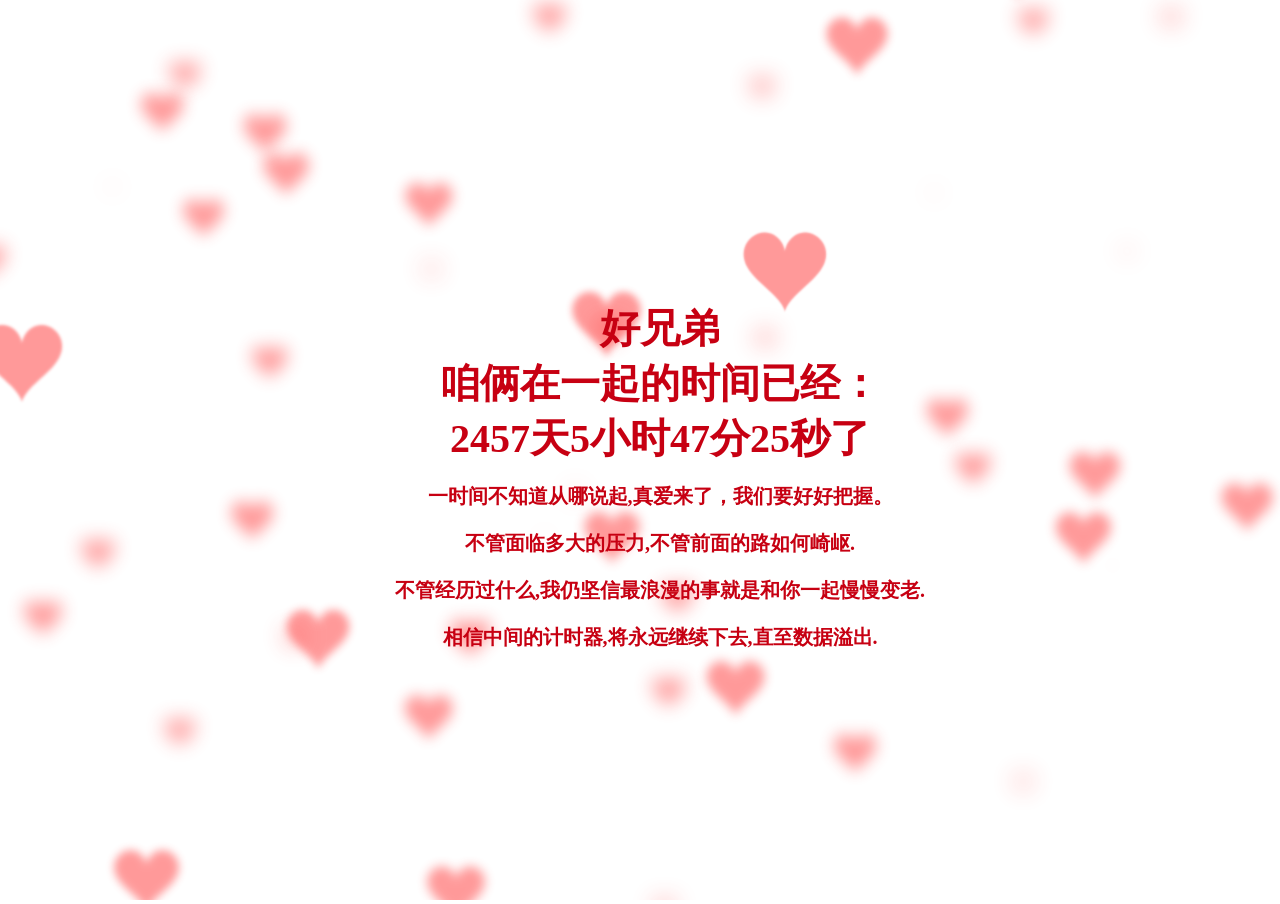
==== index.html @ 2c69c01b "add" ====
<!doctype html>
<html>
<head>
<meta charset="utf-8">
<title>love_xl</title>
<link href="favicon.ico" rel="shortcut icon" />
<style>
body{
  overflow: hidden;
  margin: 0;
}
h1{
  position: fixed;
  top: 50%;
  left: 0;
  width: 100%;
  text-align: center;
  transform:translateY(-50%);
  font-family: 'Love Ya Like A Sister', cursive;
  font-size: 40px;
  color: #c70012;
  padding: 0 20px;
}
h1 span{
    font-size:20px;
}
</style>

</head>
<body>
<h1 id="h1"></h1>
<canvas></canvas> 

<script>
var canvas = document.querySelector("canvas"),
  ctx = canvas.getContext("2d");

var ww,wh;

function onResize(){
  ww = canvas.width = window.innerWidth;
  wh = canvas.height = window.innerHeight;
}

ctx.strokeStyle = "red";
ctx.shadowBlur = 25;
ctx.shadowColor = "hsla(0, 100%, 60%,0.5)";

var precision = 100;
var hearts = [];
var mouseMoved = false;
function onMove(e){
  mouseMoved = true;
  if(e.type === "touchmove"){
    hearts.push(new Heart(e.touches[0].clientX, e.touches[0].clientY));
    hearts.push(new Heart(e.touches[0].clientX, e.touches[0].clientY));
  }
  else{
    hearts.push(new Heart(e.clientX, e.clientY));
    hearts.push(new Heart(e.clientX, e.clientY));
  }
}

var Heart = function(x,y){
  this.x = x || Math.random()*ww;
  this.y = y || Math.random()*wh;
  this.size = Math.random()*2 + 1;
  this.shadowBlur = Math.random() * 10;
  this.speedX = (Math.random()+0.2-0.6) * 8;
  this.speedY = (Math.random()+0.2-0.6) * 8;
  this.speedSize = Math.random()*0.05 + 0.01;
  this.opacity = 1;
  this.vertices = [];
  for (var i = 0; i < precision; i++) {
    var step = (i / precision - 0.5) * (Math.PI * 2);
    var vector = {
      x : (15 * Math.pow(Math.sin(step), 3)),
      y : -(13 * Math.cos(step) - 5 * Math.cos(2 * step) - 2 * Math.cos(3 * step) - Math.cos(4 * step)) 
    }
    this.vertices.push(vector);
  }
}

Heart.prototype.draw = function(){
  this.size -= this.speedSize;
  this.x += this.speedX;
  this.y += this.speedY;
  ctx.save();
  ctx.translate(-1000,this.y);
  ctx.scale(this.size, this.size);
  ctx.beginPath();
  for (var i = 0; i < precision; i++) {
    var vector = this.vertices[i];
    ctx.lineTo(vector.x, vector.y);
  }
  ctx.globalAlpha = this.size;
  ctx.shadowBlur = Math.round((3 - this.size) * 10);
  ctx.shadowColor = "hsla(0, 100%, 60%,0.5)";
  ctx.shadowOffsetX = this.x + 1000;
  ctx.globalCompositeOperation = "screen"
  ctx.closePath();
  ctx.fill()
  ctx.restore();
};


function render(a){
  requestAnimationFrame(render);

  hearts.push(new Heart())
  ctx.clearRect(0,0,ww,wh);
  for (var i = 0; i < hearts.length; i++) {
    hearts[i].draw();
    if(hearts[i].size <= 0){
      hearts.splice(i,1);
      i--;
    }
  }
}


onResize();
window.addEventListener("mousemove", onMove);
window.addEventListener("touchmove", onMove);
window.addEventListener("resize", onResize);
requestAnimationFrame(render);

window.onload=function starttime(){
        time(h1,'2020/3/15');                           // 在一起的时间
        ptimer = setTimeout(starttime,1000);            // 添加计时器
}

    function time(obj,futimg){
        var nowtime = new Date().getTime();             // 现在时间转换为时间戳
        var futruetime =  new Date(futimg).getTime();   // 未来时间转换为时间戳
        var msec = nowtime-futruetime;                  // 毫秒 未来时间-现在时间
        var time = (msec/1000);                         // 毫秒/1000
        var day = parseInt(time/86400);                 // 天  24*60*60*1000 
        var hour = parseInt(time/3600)-24*day;          // 小时 60*60 总小时数-过去的小时数=现在的小时数 
        var minute = parseInt(time%3600/60);            // 分 -(day*24) 以60秒为一整份 取余 剩下秒数 秒数/60 就是分钟数
        var second = parseInt(time%60);                 // 以60秒为一整份 取余 剩下秒数
//              console.log(hour+":"+minute+":"+second)
//              alert(hour)
        obj.innerHTML="好兄弟<br>咱俩在一起的时间已经：<br>"+day+"天"+hour+"小时"+minute+"分"+second+"秒"+"了<br><span>一时间不知道从哪说起,真爱来了，我们要好好把握。<br>不管面临多大的压力,不管前面的路如何崎岖.<br>不管经历过什么,我仍坚信最浪漫的事就是和你一起慢慢变老.<br>相信中间的计时器,将永远继续下去,直至数据溢出.</span>"

        return true;
    }
</script>

</body>
</html>
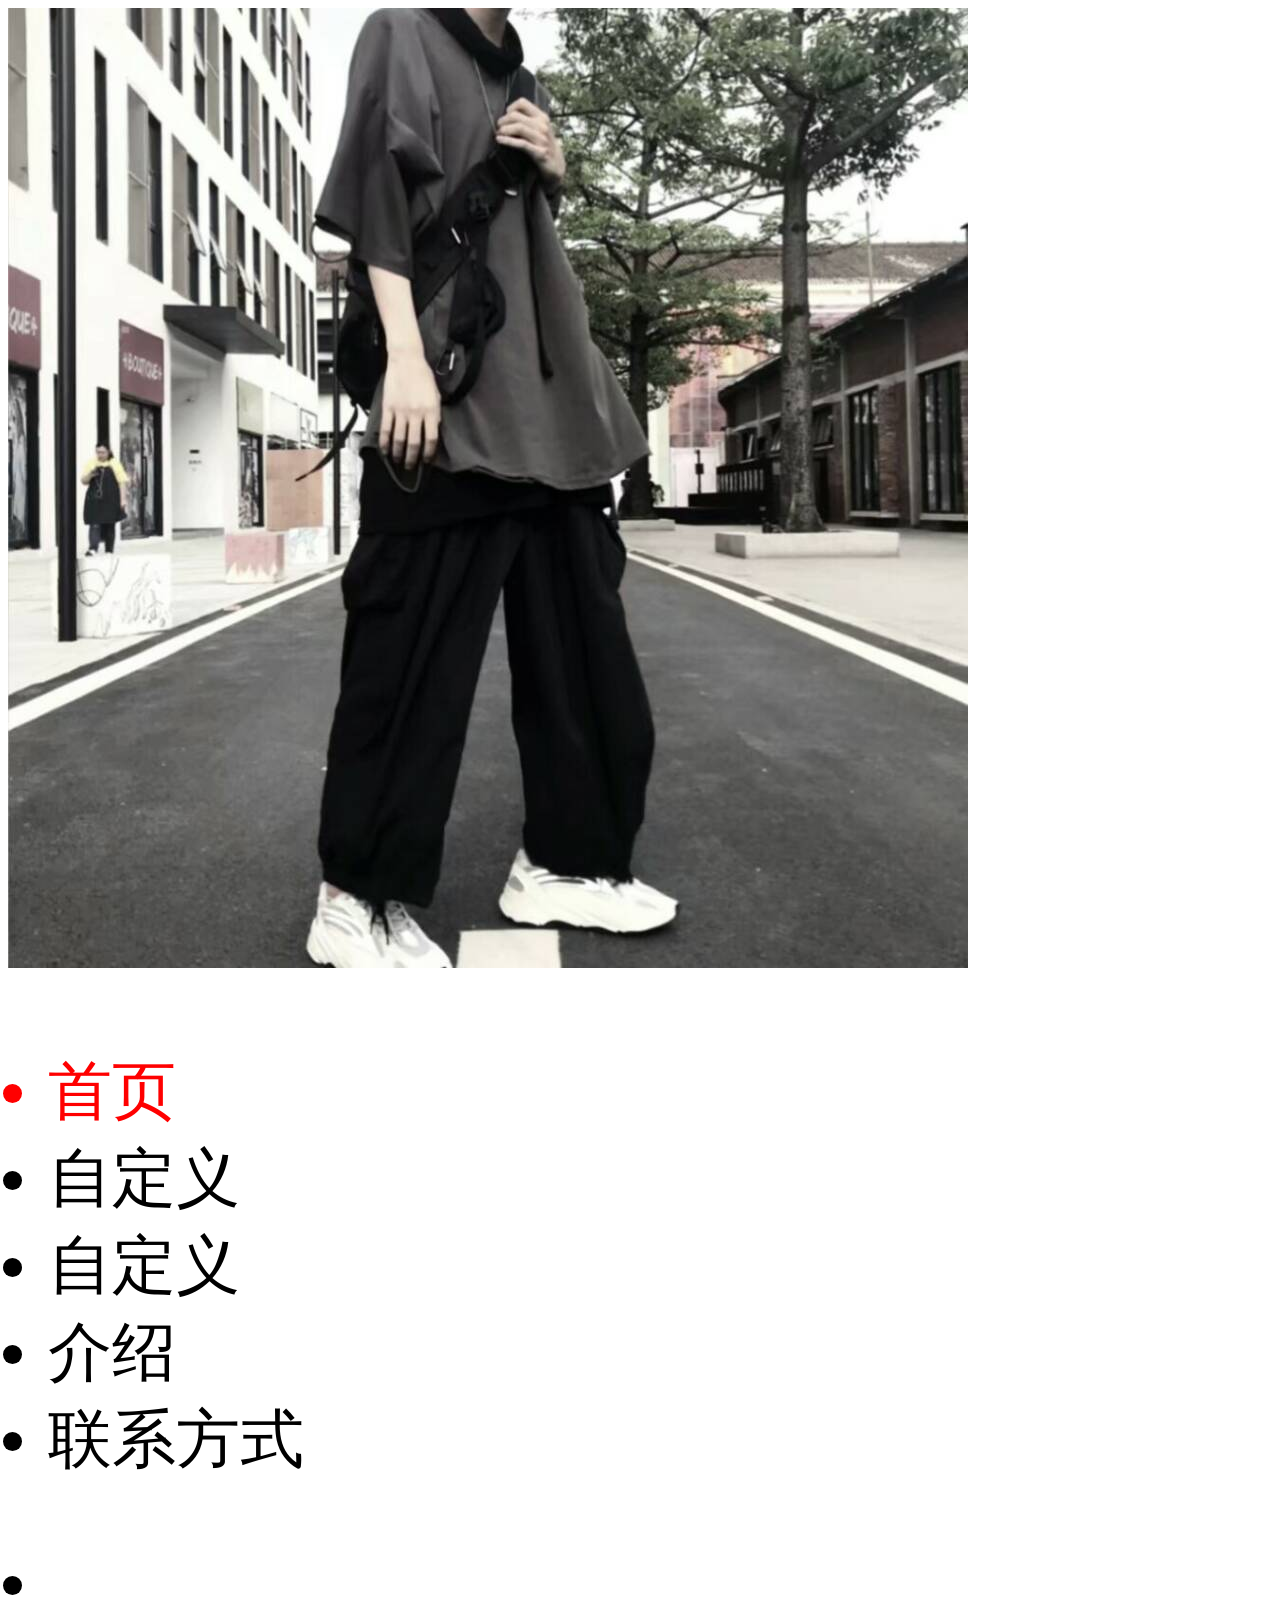
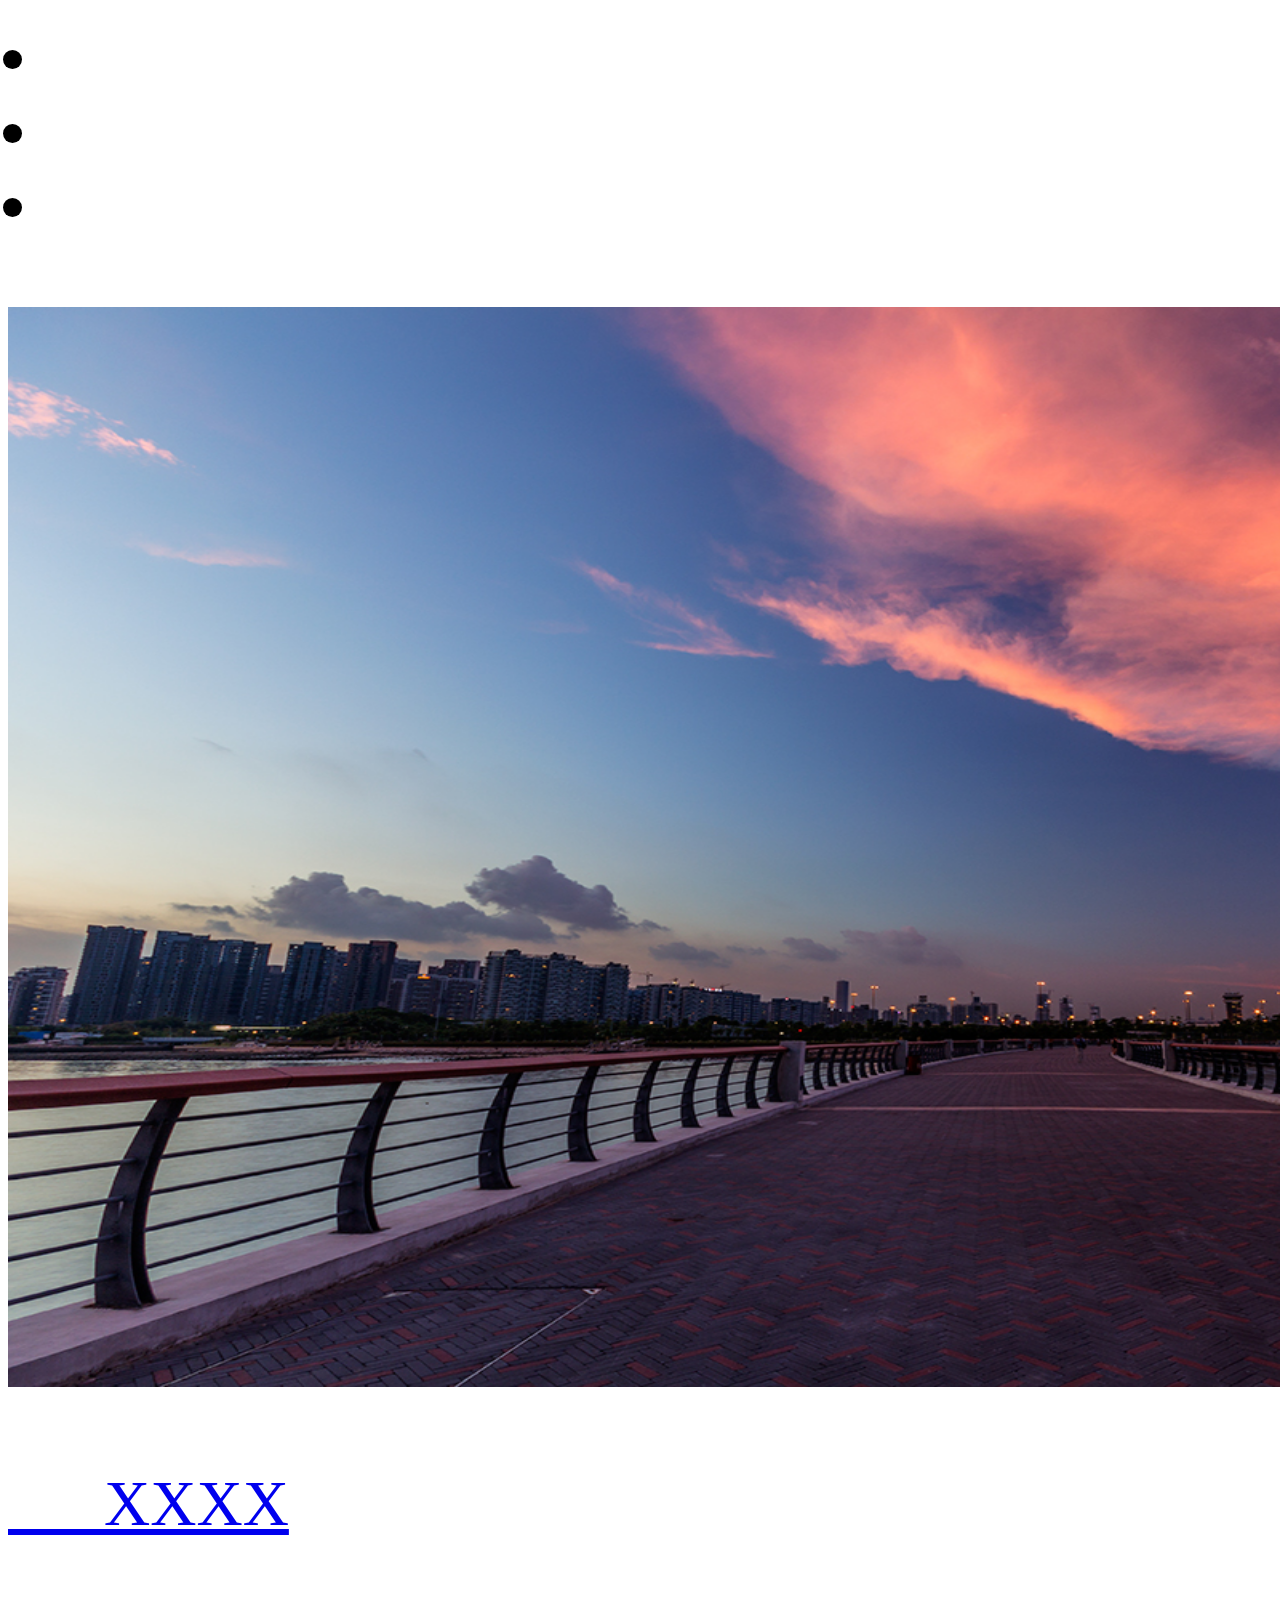
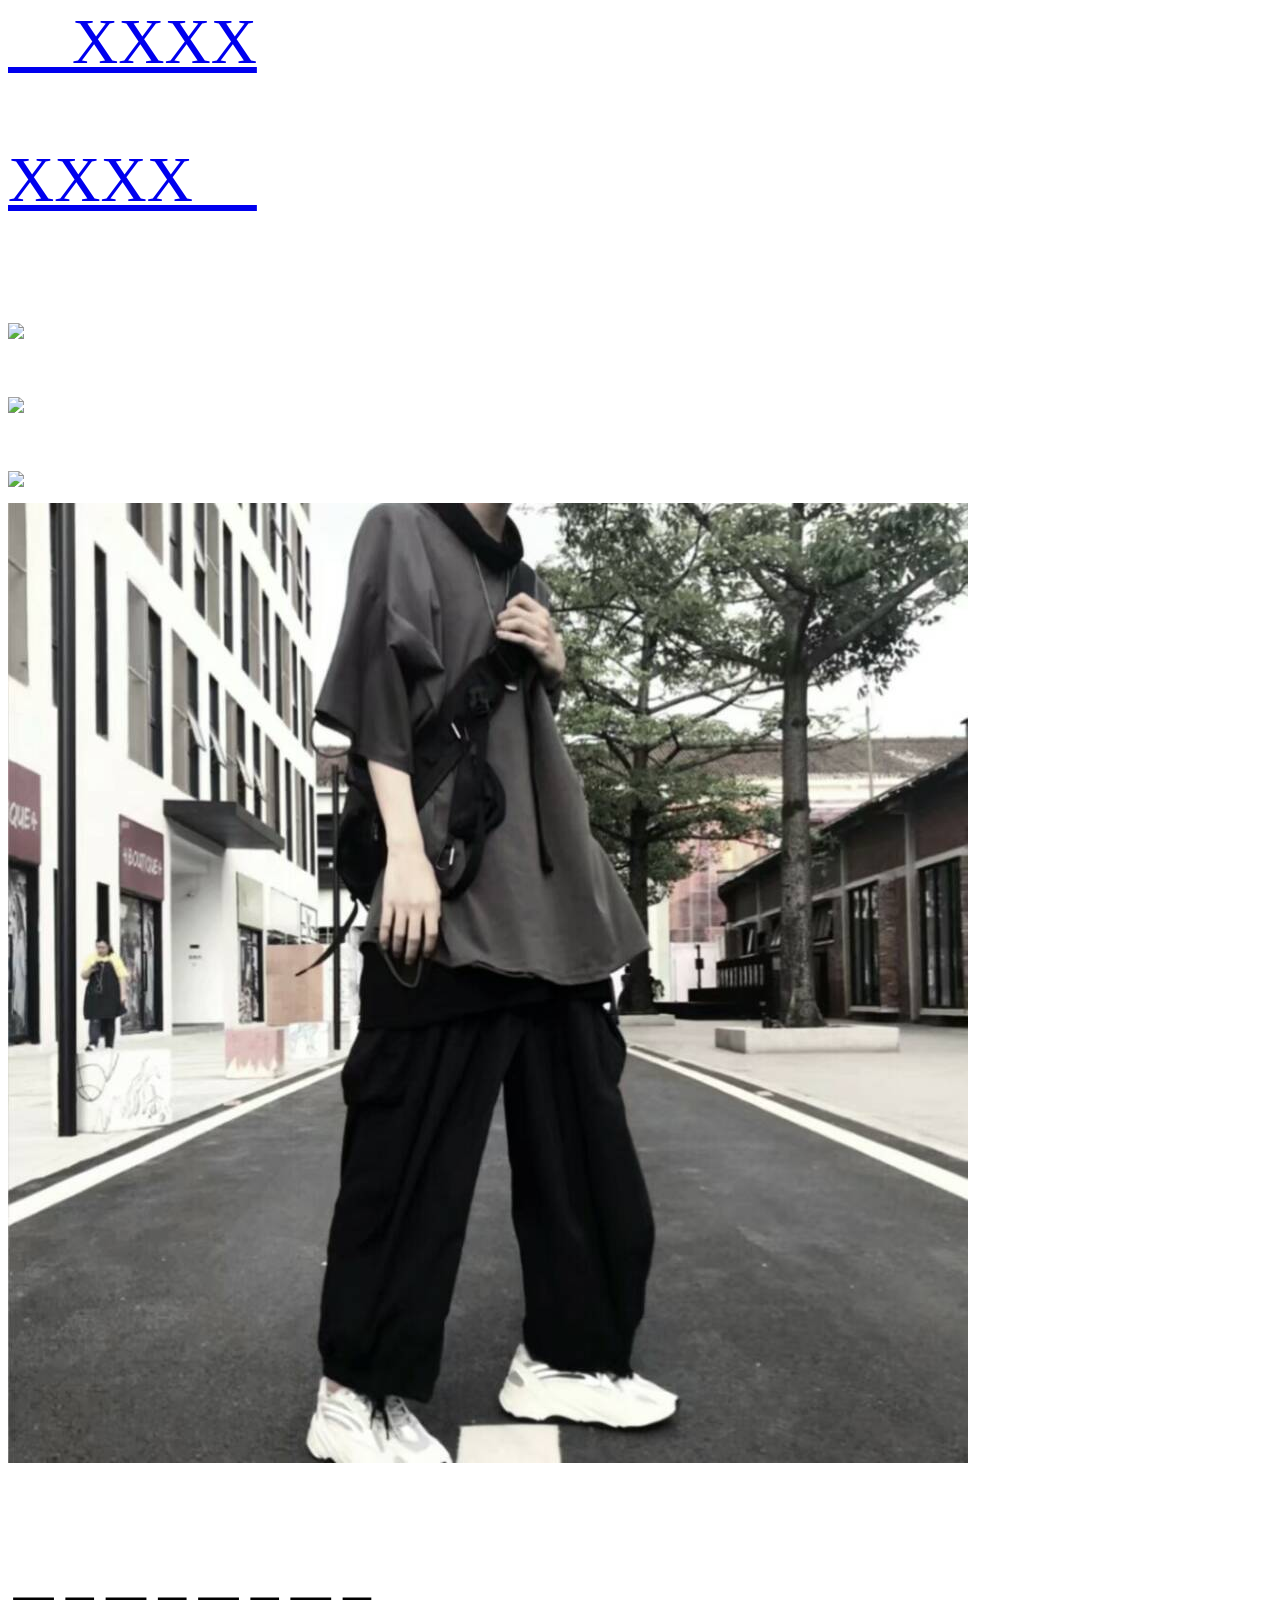
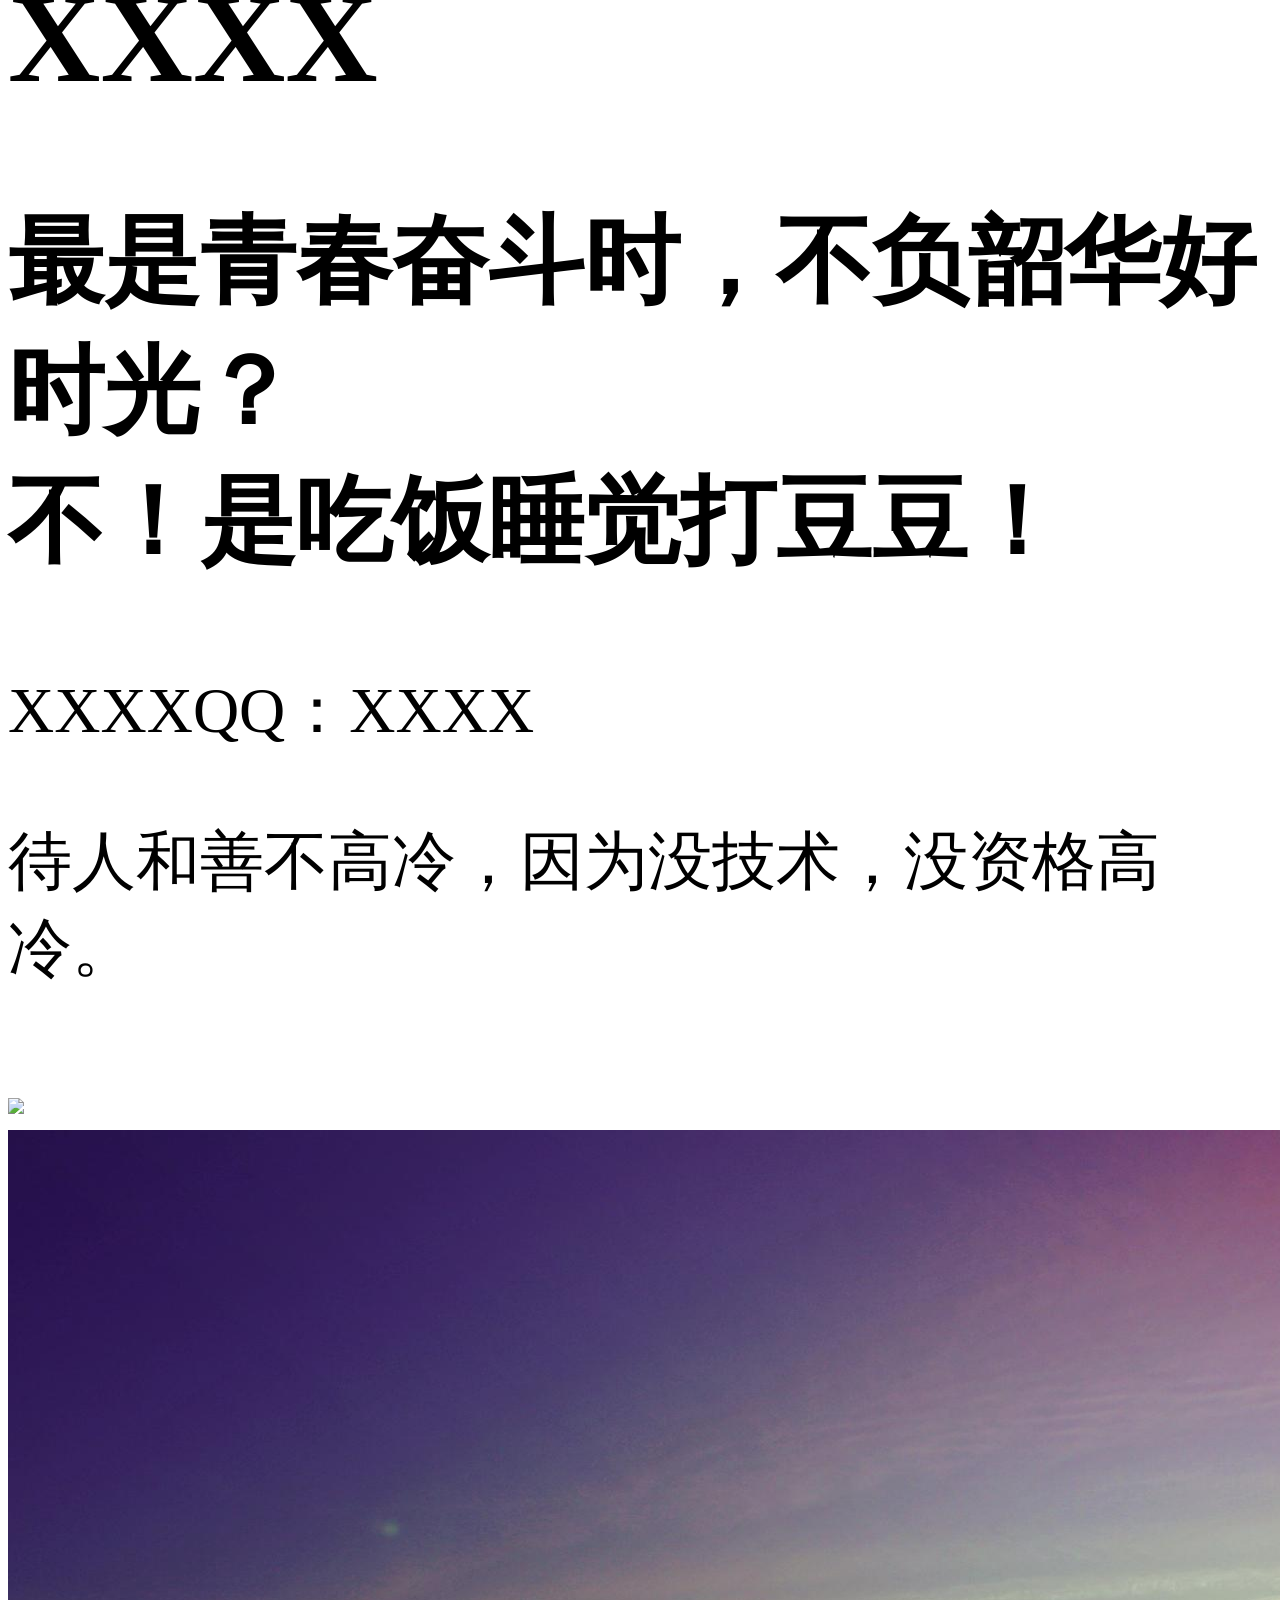
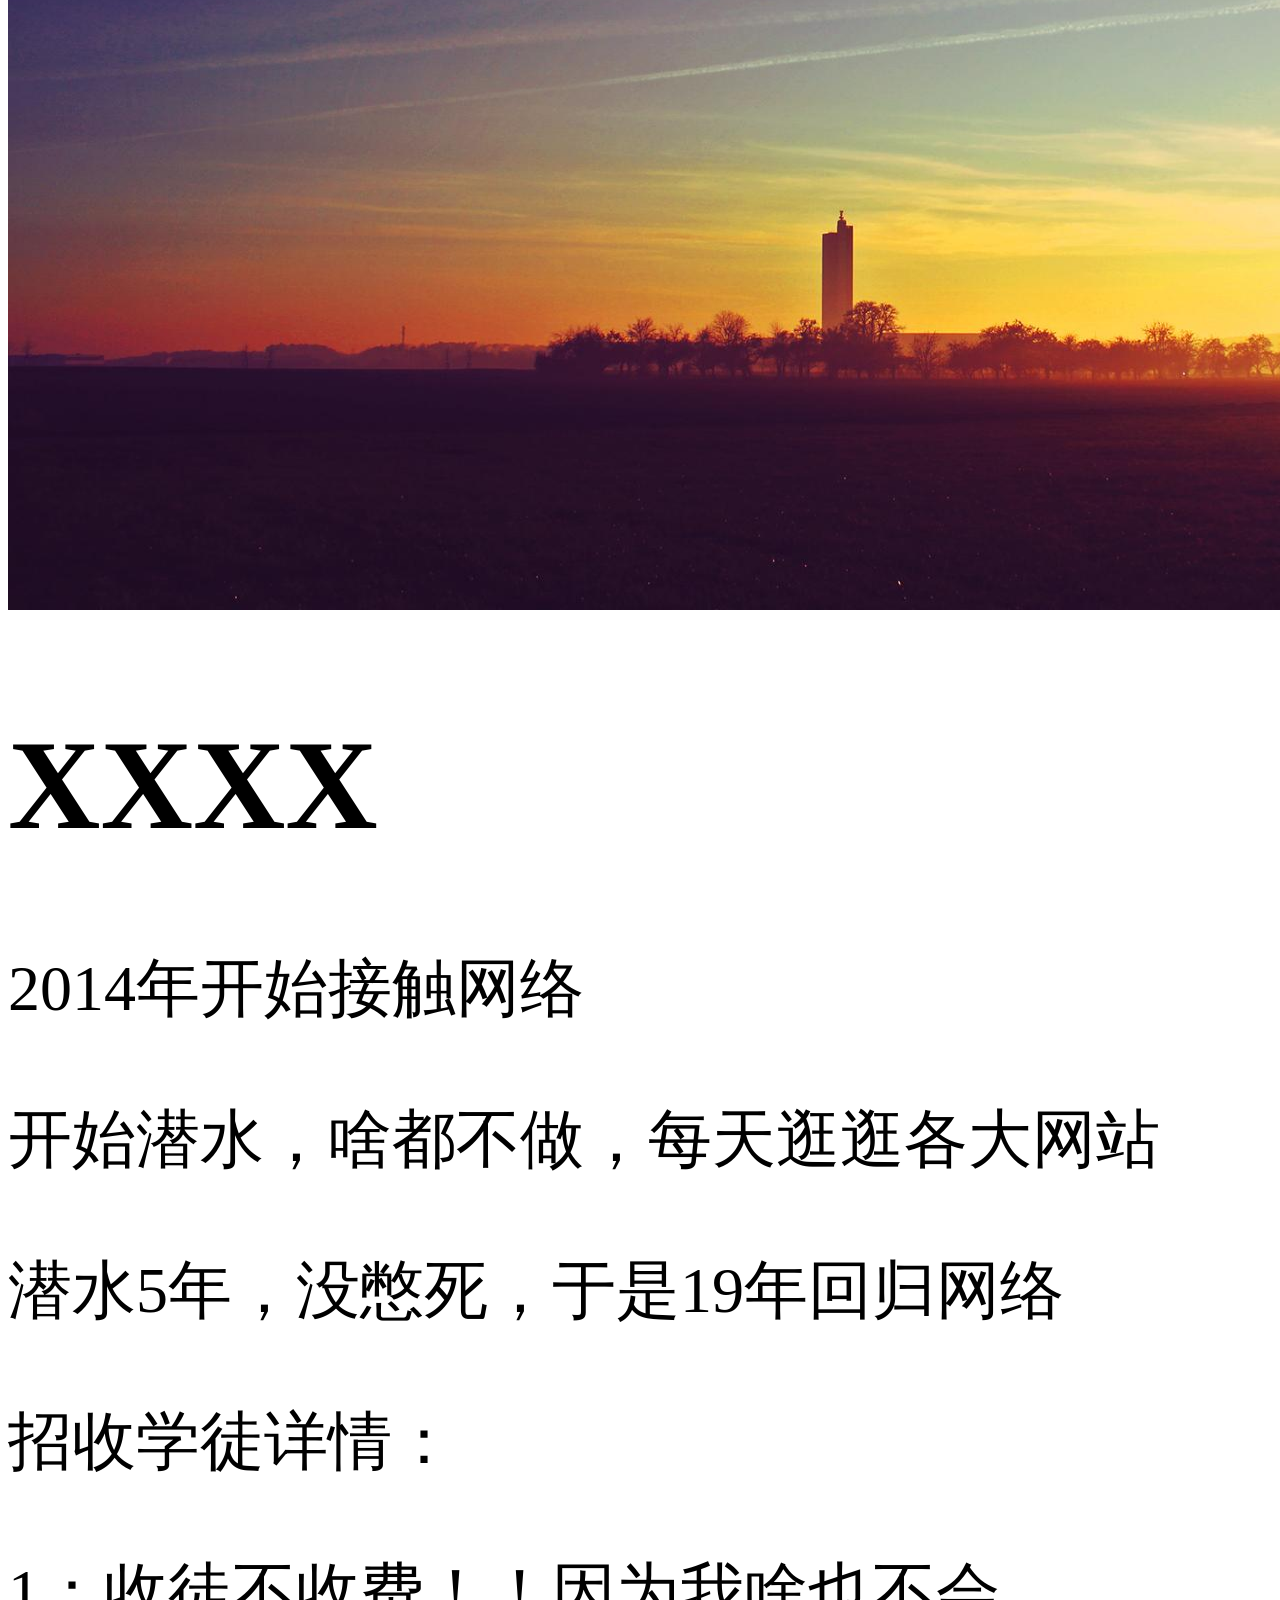
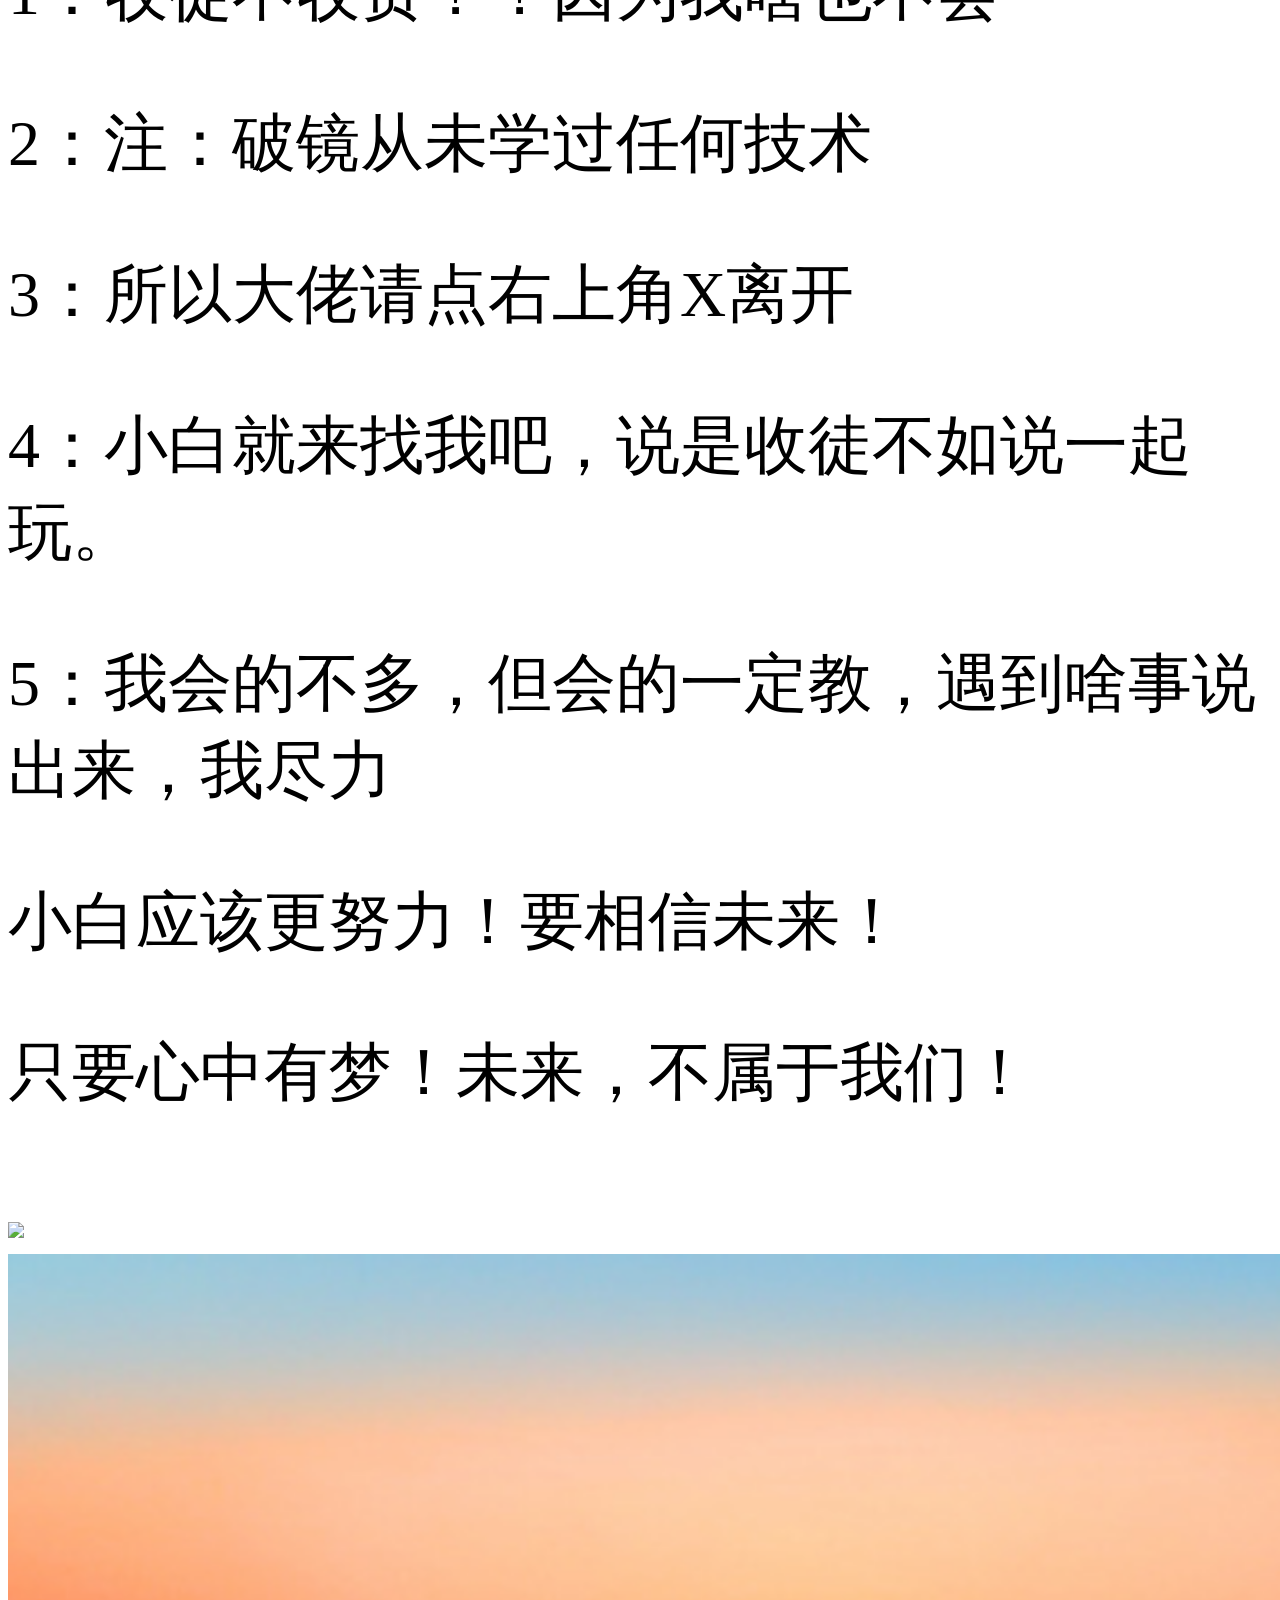
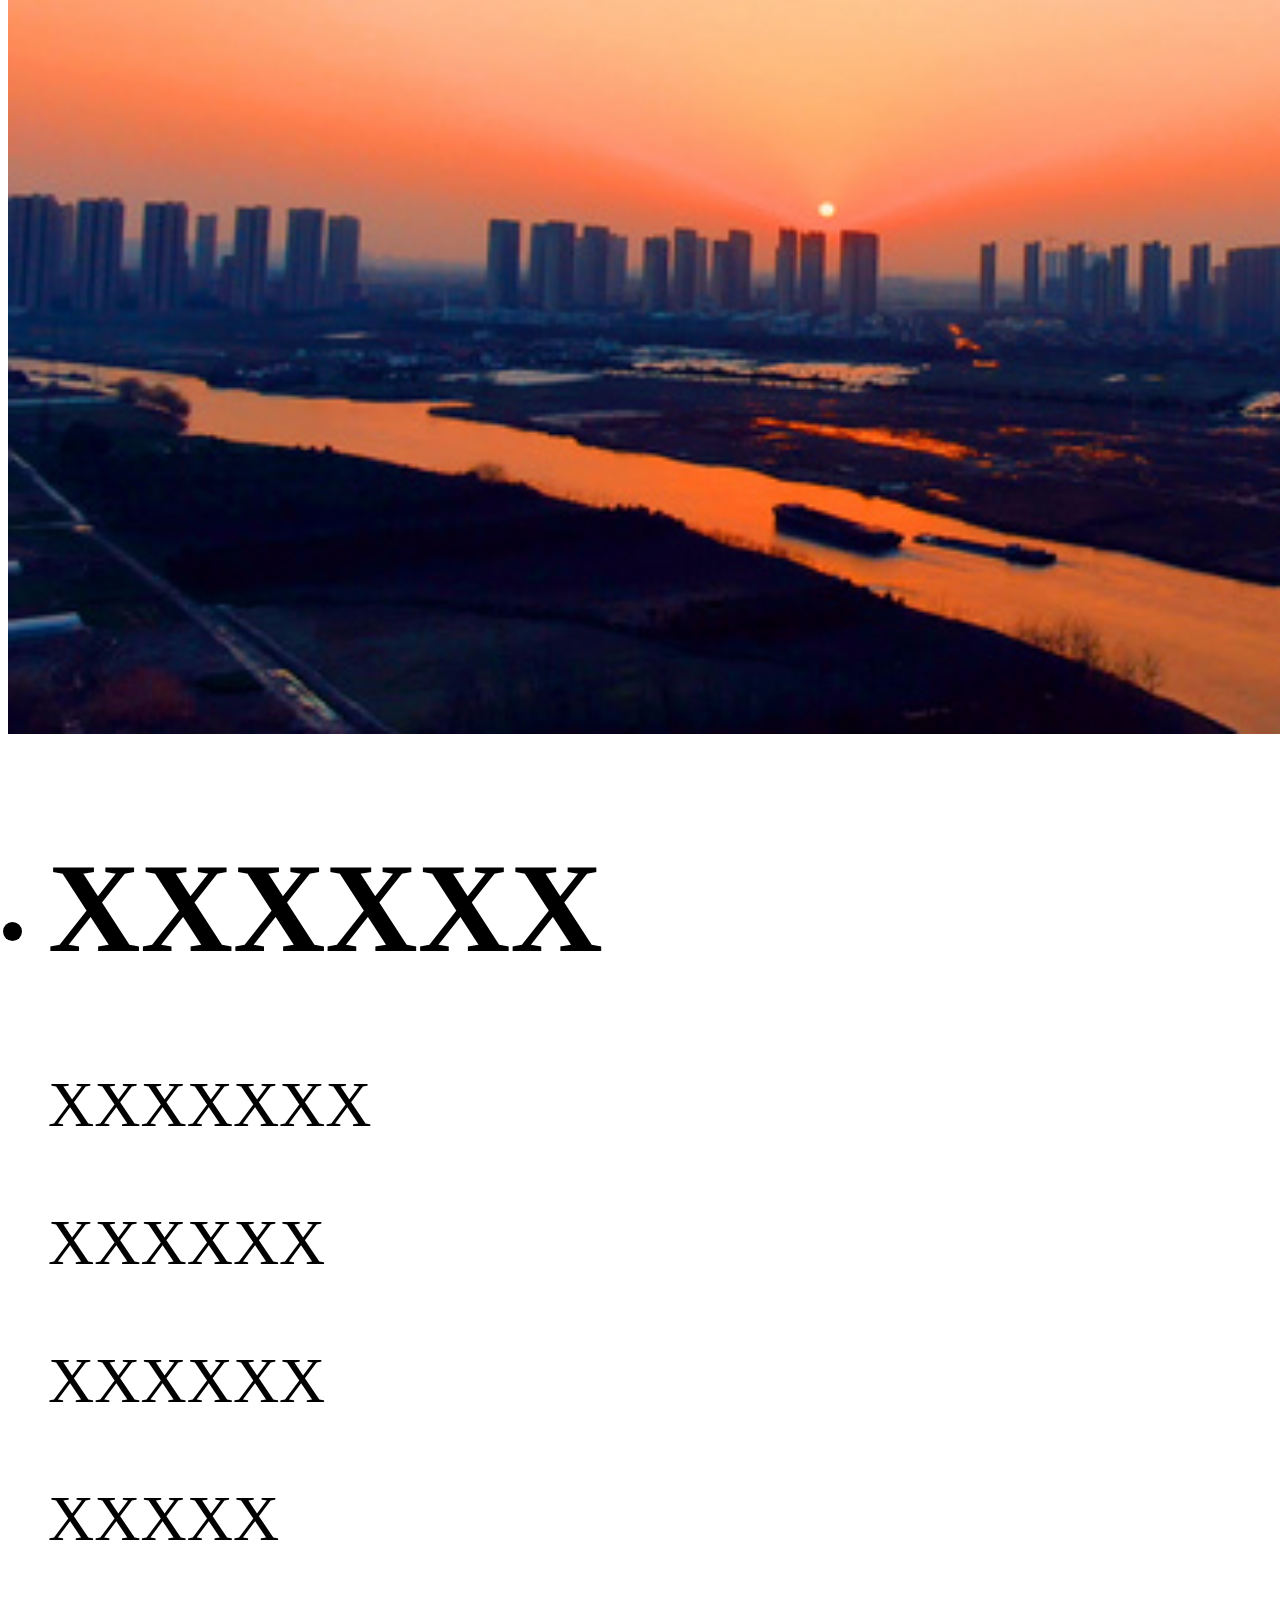
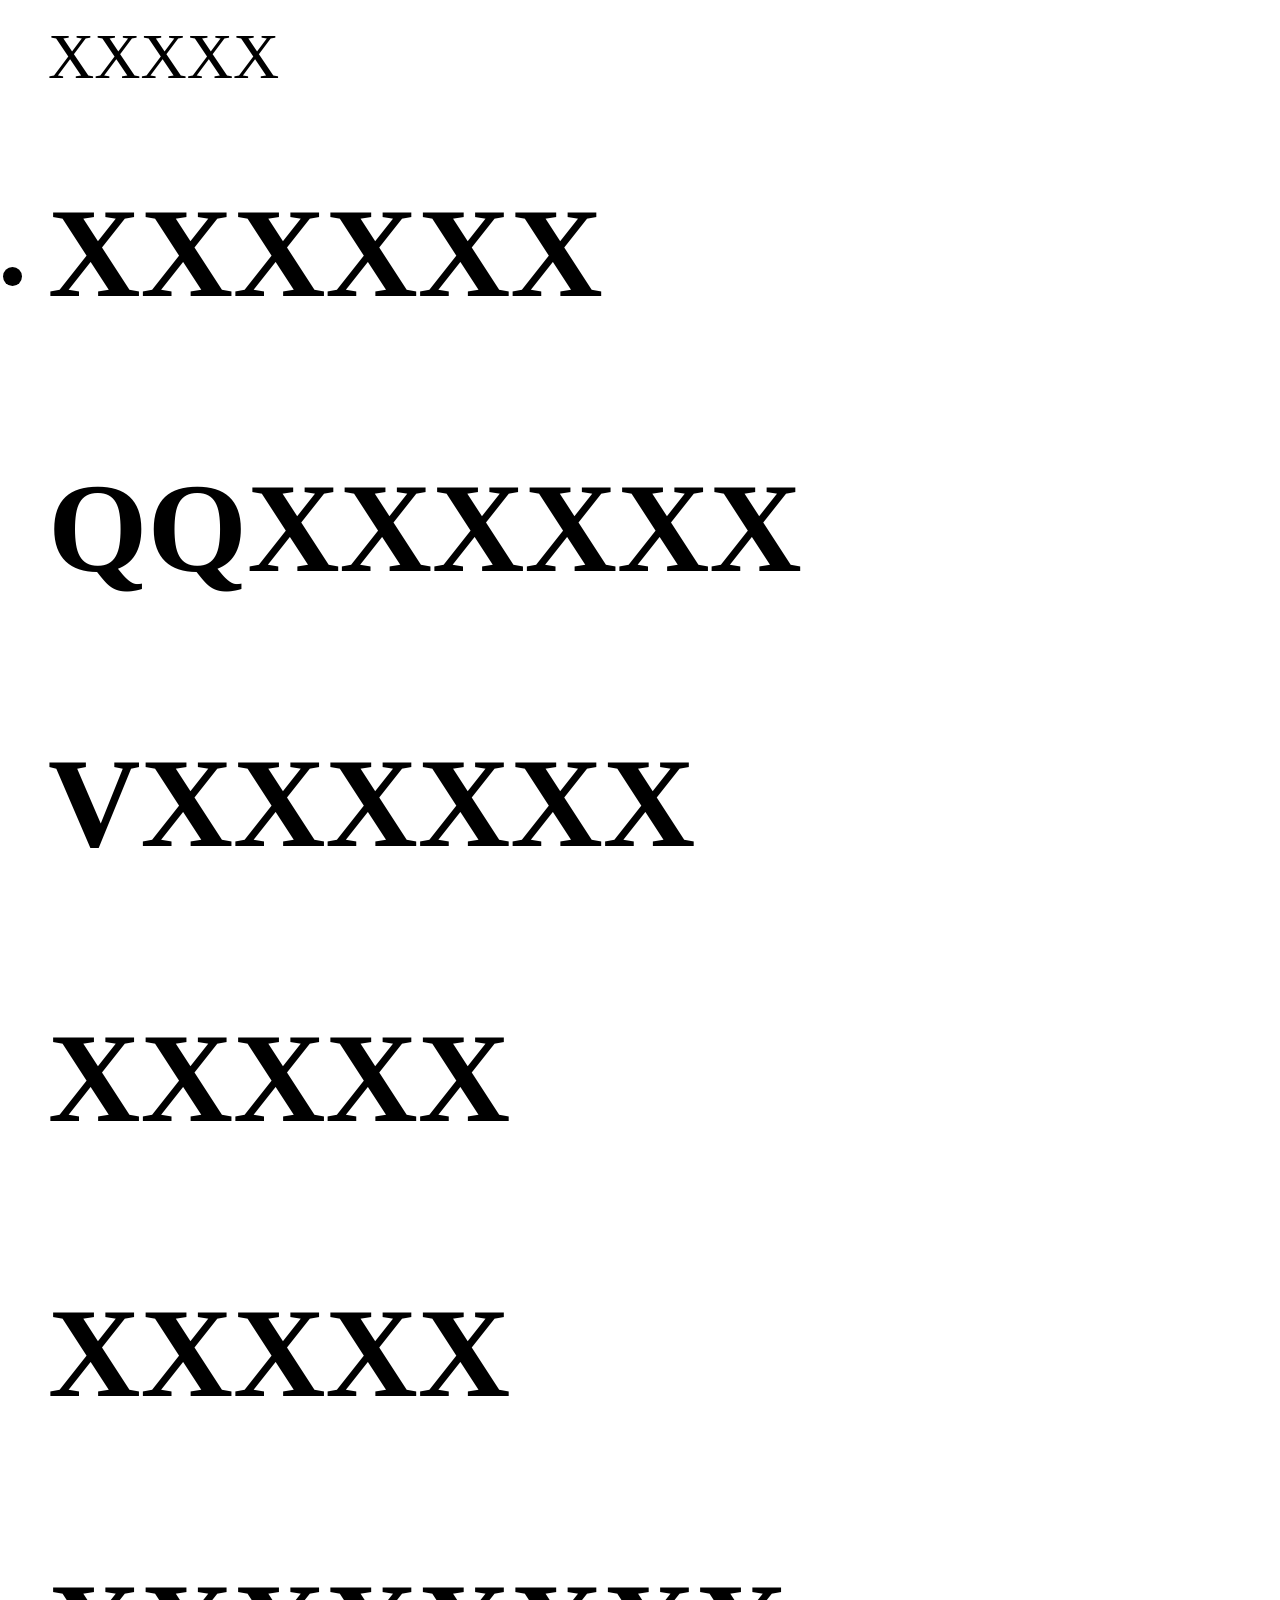
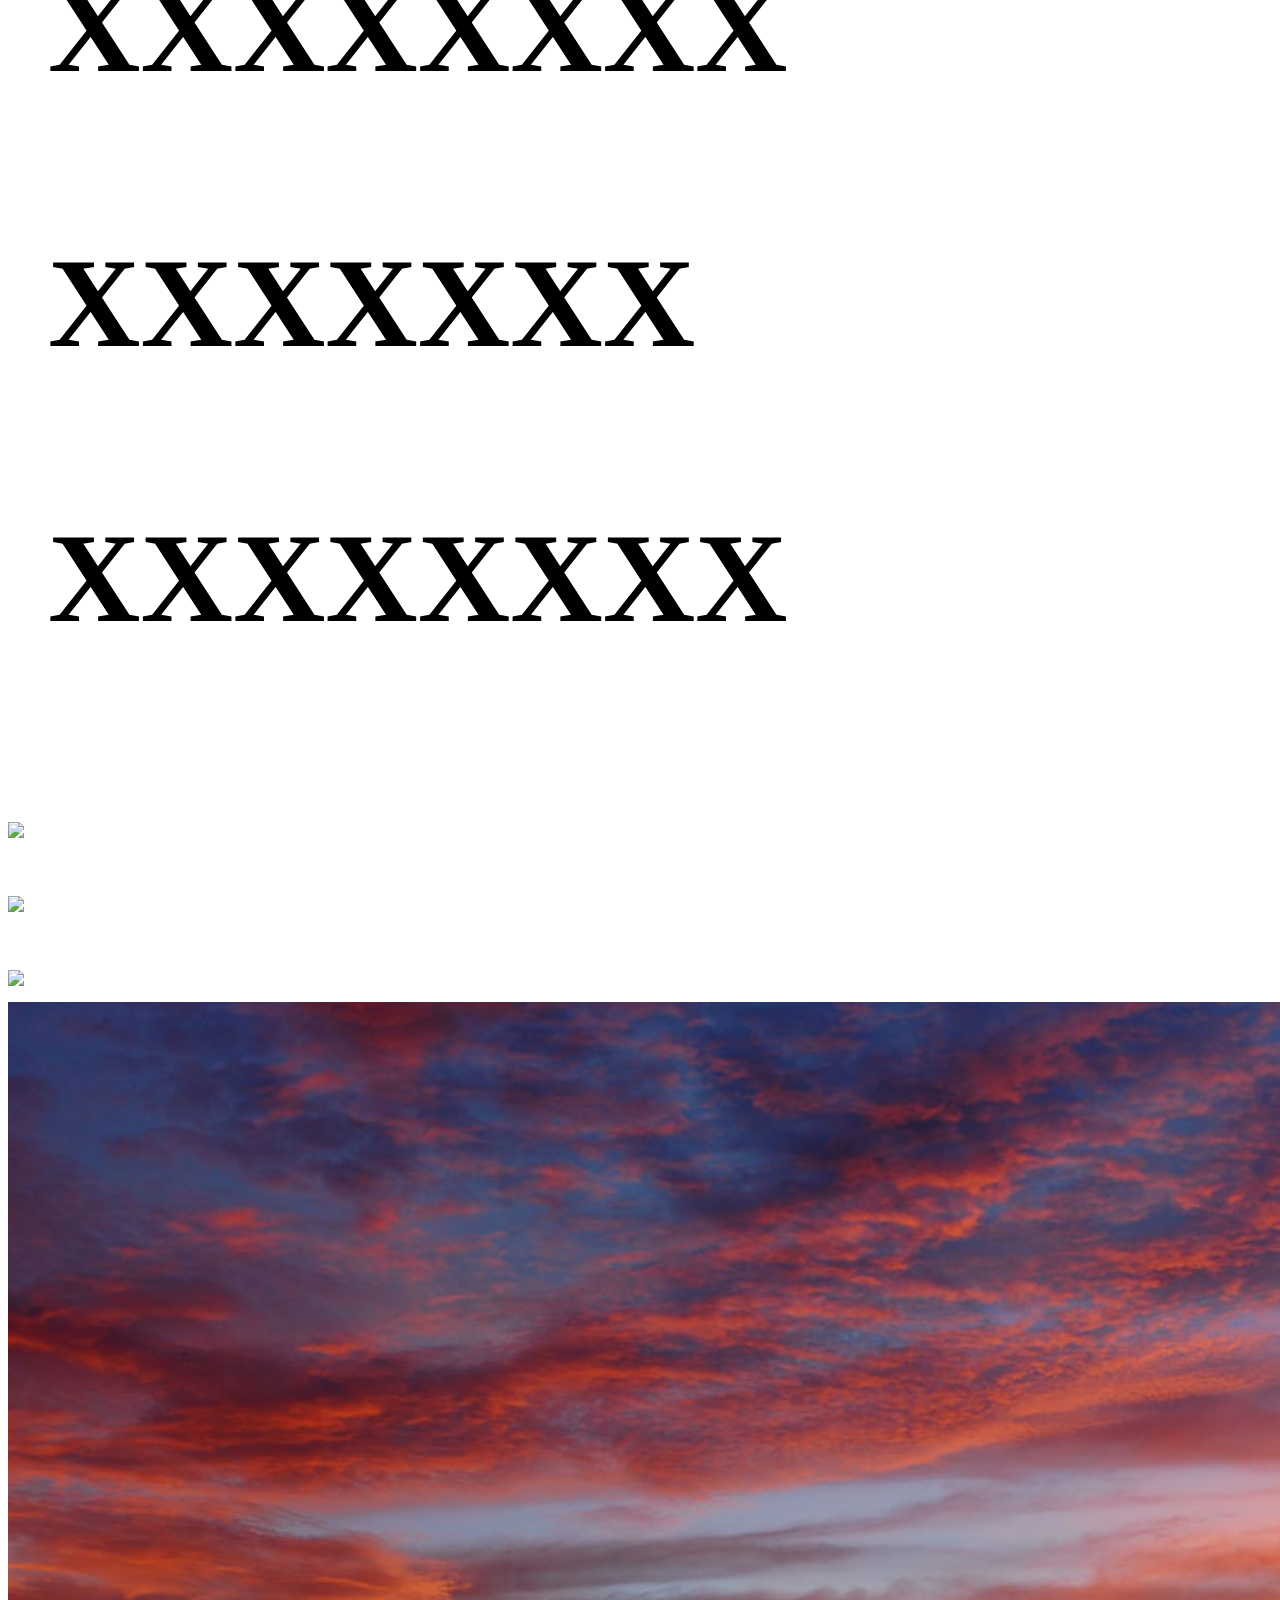
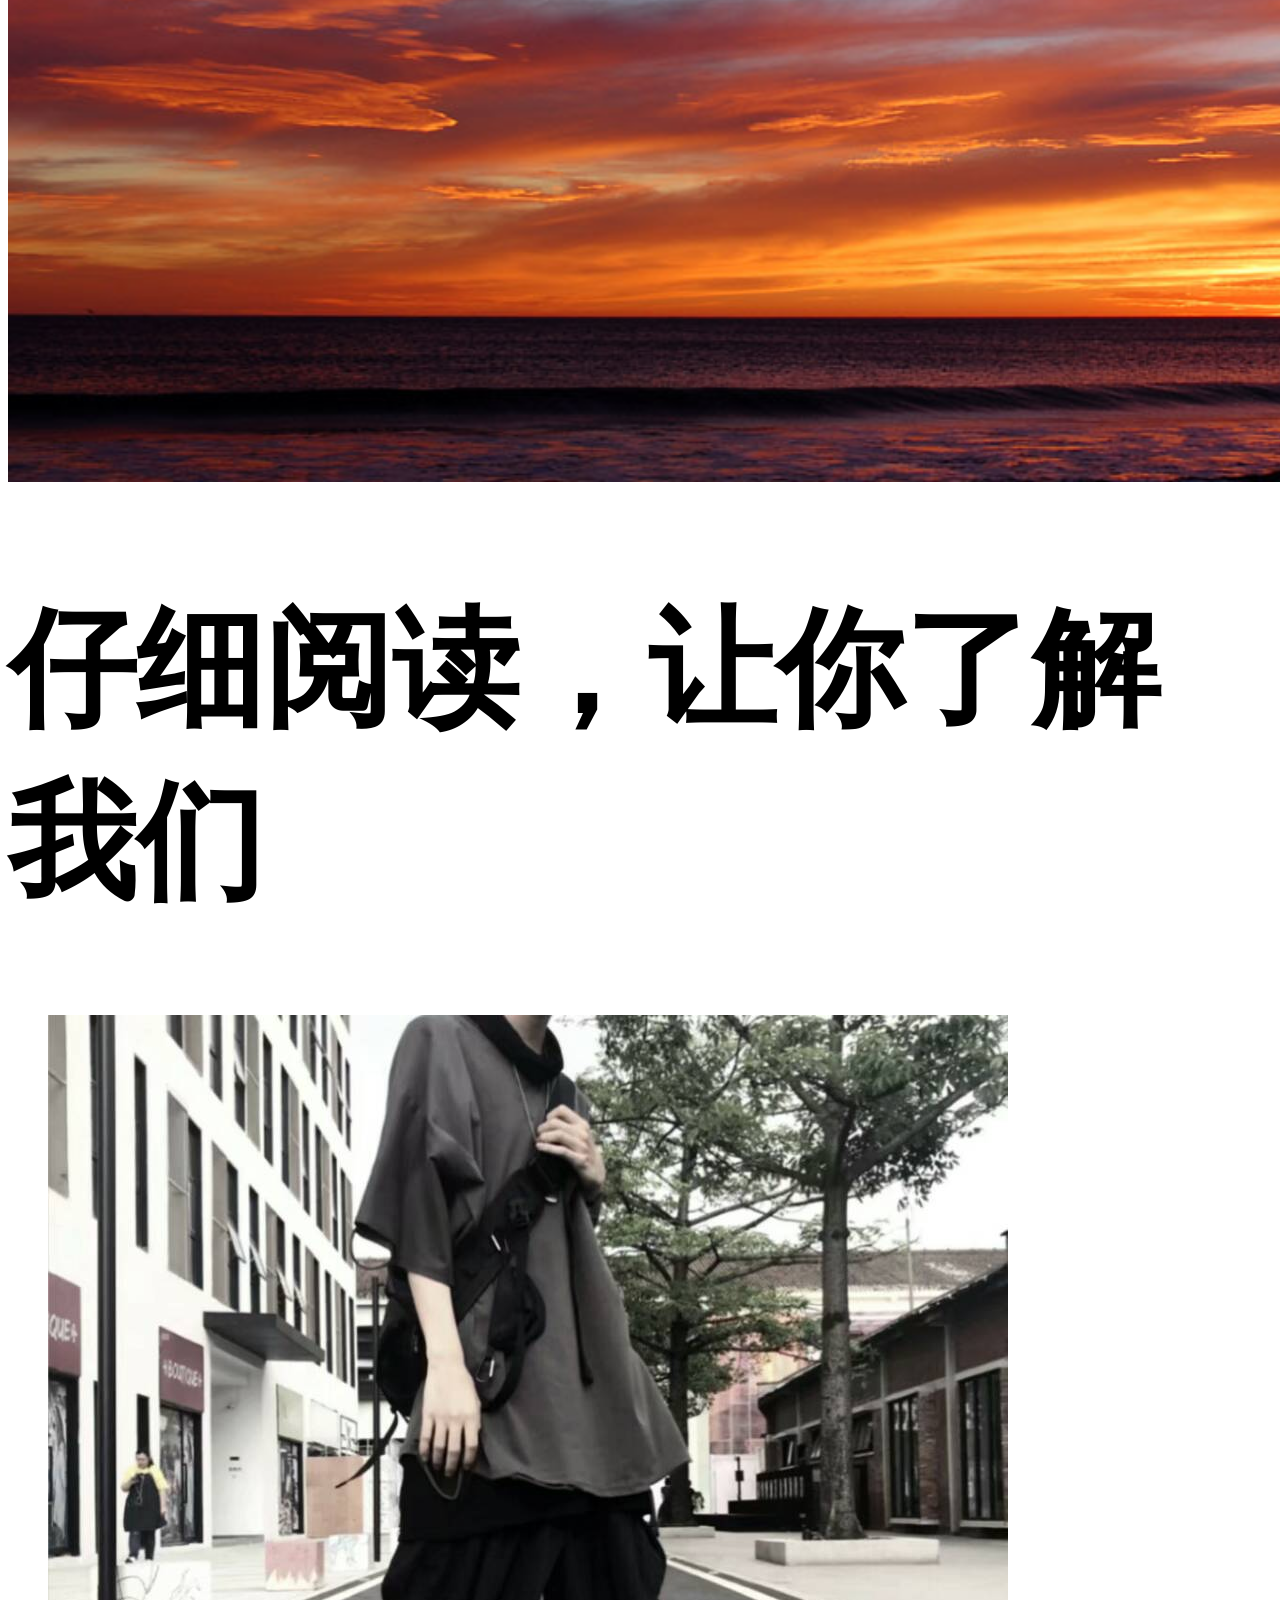
==== commit 1f54013a: "aaa" ====
--- a/index.html
+++ b/index.html
@@ -1,151 +1,304 @@
-<!doctype html>
-<html>
-<head>
-<meta charset="utf-8">
-<title>love_xl</title>
-<link href="favicon.ico" rel="shortcut icon" />
-<style>
-body{
-  overflow: hidden;
-  margin: 0;
-}
-h1{
-  position: fixed;
-  top: 50%;
-  left: 0;
-  width: 100%;
-  text-align: center;
-  transform:translateY(-50%);
-  font-family: 'Love Ya Like A Sister', cursive;
-  font-size: 40px;
-  color: #c70012;
-  padding: 0 20px;
-}
-h1 span{
-    font-size:20px;
-}
-</style>
-
+<!DOCTYPE html>
+<!-- saved from url=(0017)https://www.coolmager.cn -->
+<html lang="en" style="font-size: 96px;"><head><meta http-equiv="Content-Type" content="text/html; charset=UTF-8">
+	
+	<title>cx</title>
+    <meta name="viewport" content="width=device-width,initial-scale=1.0,maximum-scale=1.0,user-scalable=no">
+    <meta name="apple-mobile-app-capable" content="yes">
+    <meta name="apple-mobile-app-status-bar-style" content="black">
+   
+    <meta name="description" content="cx">
+    <meta name="keywords" content="cx">
+    <meta http-equiv="X-UA-Compatible" content="IE=edge,chrome=1">
+    <meta http-equiv="X-UA-Compatible" content="IE=edge">
+    <meta name="author" content="cononico">
+    <meta name="application-name" content="Cononico">
+
+    <link rel="stylesheet" type="text/css" href="/cx/main.css">
+    <link rel="stylesheet" type="text/css" href="/cx/process.css">
+    <link rel="shortcut icon" type="image/x-icon" href="https://www.mamenp.com/favicon.ico">
+    
+    <script type="text/javascript">
+        //设定rem值
+        document.getElementsByTagName("html")[0].style.fontSize = document.documentElement.clientWidth/20 + 'px';
+    </script>
+<!--[if lt IE 8]>
+ <h5 class="text-center">你的浏览器弱渣了，为了更好的浏览体验，赶快<a href="http://browsehappy.com/" style="color:#53bafb">升级浏览器</a>吧！！</h5><![endif]-->
 </head>
 <body>
-<h1 id="h1"></h1>
-<canvas></canvas> 
-
-<script>
-var canvas = document.querySelector("canvas"),
-  ctx = canvas.getContext("2d");
-
-var ww,wh;
-
-function onResize(){
-  ww = canvas.width = window.innerWidth;
-  wh = canvas.height = window.innerHeight;
-}
-
-ctx.strokeStyle = "red";
-ctx.shadowBlur = 25;
-ctx.shadowColor = "hsla(0, 100%, 60%,0.5)";
-
-var precision = 100;
-var hearts = [];
-var mouseMoved = false;
-function onMove(e){
-  mouseMoved = true;
-  if(e.type === "touchmove"){
-    hearts.push(new Heart(e.touches[0].clientX, e.touches[0].clientY));
-    hearts.push(new Heart(e.touches[0].clientX, e.touches[0].clientY));
-  }
-  else{
-    hearts.push(new Heart(e.clientX, e.clientY));
-    hearts.push(new Heart(e.clientX, e.clientY));
-  }
-}
-
-var Heart = function(x,y){
-  this.x = x || Math.random()*ww;
-  this.y = y || Math.random()*wh;
-  this.size = Math.random()*2 + 1;
-  this.shadowBlur = Math.random() * 10;
-  this.speedX = (Math.random()+0.2-0.6) * 8;
-  this.speedY = (Math.random()+0.2-0.6) * 8;
-  this.speedSize = Math.random()*0.05 + 0.01;
-  this.opacity = 1;
-  this.vertices = [];
-  for (var i = 0; i < precision; i++) {
-    var step = (i / precision - 0.5) * (Math.PI * 2);
-    var vector = {
-      x : (15 * Math.pow(Math.sin(step), 3)),
-      y : -(13 * Math.cos(step) - 5 * Math.cos(2 * step) - 2 * Math.cos(3 * step) - Math.cos(4 * step)) 
-    }
-    this.vertices.push(vector);
-  }
-}
-
-Heart.prototype.draw = function(){
-  this.size -= this.speedSize;
-  this.x += this.speedX;
-  this.y += this.speedY;
-  ctx.save();
-  ctx.translate(-1000,this.y);
-  ctx.scale(this.size, this.size);
-  ctx.beginPath();
-  for (var i = 0; i < precision; i++) {
-    var vector = this.vertices[i];
-    ctx.lineTo(vector.x, vector.y);
-  }
-  ctx.globalAlpha = this.size;
-  ctx.shadowBlur = Math.round((3 - this.size) * 10);
-  ctx.shadowColor = "hsla(0, 100%, 60%,0.5)";
-  ctx.shadowOffsetX = this.x + 1000;
-  ctx.globalCompositeOperation = "screen"
-  ctx.closePath();
-  ctx.fill()
-  ctx.restore();
-};
-
-
-function render(a){
-  requestAnimationFrame(render);
-
-  hearts.push(new Heart())
-  ctx.clearRect(0,0,ww,wh);
-  for (var i = 0; i < hearts.length; i++) {
-    hearts[i].draw();
-    if(hearts[i].size <= 0){
-      hearts.splice(i,1);
-      i--;
-    }
-  }
-}
-
-
-onResize();
-window.addEventListener("mousemove", onMove);
-window.addEventListener("touchmove", onMove);
-window.addEventListener("resize", onResize);
-requestAnimationFrame(render);
-
-window.onload=function starttime(){
-        time(h1,'2020/3/15');                           // 在一起的时间
-        ptimer = setTimeout(starttime,1000);            // 添加计时器
-}
-
-    function time(obj,futimg){
-        var nowtime = new Date().getTime();             // 现在时间转换为时间戳
-        var futruetime =  new Date(futimg).getTime();   // 未来时间转换为时间戳
-        var msec = nowtime-futruetime;                  // 毫秒 未来时间-现在时间
-        var time = (msec/1000);                         // 毫秒/1000
-        var day = parseInt(time/86400);                 // 天  24*60*60*1000 
-        var hour = parseInt(time/3600)-24*day;          // 小时 60*60 总小时数-过去的小时数=现在的小时数 
-        var minute = parseInt(time%3600/60);            // 分 -(day*24) 以60秒为一整份 取余 剩下秒数 秒数/60 就是分钟数
-        var second = parseInt(time%60);                 // 以60秒为一整份 取余 剩下秒数
-//              console.log(hour+":"+minute+":"+second)
-//              alert(hour)
-        obj.innerHTML="好兄弟<br>咱俩在一起的时间已经：<br>"+day+"天"+hour+"小时"+minute+"分"+second+"秒"+"了<br><span>一时间不知道从哪说起,真爱来了，我们要好好把握。<br>不管面临多大的压力,不管前面的路如何崎岖.<br>不管经历过什么,我仍坚信最浪漫的事就是和你一起慢慢变老.<br>相信中间的计时器,将永远继续下去,直至数据溢出.</span>"
-
-        return true;
-    }
-</script>
-
-</body>
-</html>+	<header class="head">
+        <div class="head_logo_div">
+            <img class="logo_img" src="/cx/head.jpg">
+        </div>
+        <div class="head_nav_div">
+             <nav class="head_nav">
+                <ul id="nav_ul">
+                    <li class="nav_li_on nav_ul_li" style="color: red;">首页</li>
+                    <li class="nav_ul_li" style="color: rgb(0, 0, 0);">自定义</li>
+                    <li class="nav_ul_li" style="color: rgb(0, 0, 0);">自定义</li>
+                    <li class="nav_ul_li" style="color: rgb(0, 0, 0);">介绍</li>
+                    <li class="nav_ul_li" style="color: rgb(0, 0, 0);">联系方式</li>
+                </ul>
+            </nav>
+        </div>
+        <div class="clear"></div>
+    </header>
+    
+    <ul class="float_btn" id="float_btn">
+        <li class="btn_on" style="background: rgb(255, 255, 255);"></li>
+        <li style="background: transparent;"></li>
+        <li style="background: transparent;"></li>
+        <li style="background: transparent;"></li>
+    </ul>
+    
+    <div class="wrapBox" id="wrapBox" style="top: 0px;">
+        <div class="box">
+            <img class="box_bg" src="/cx/pic_1.jpg" href="http://wpa.qq.com/msgrd?v=3&uin=466661699&site=qq&menu=yes" style="width: 1920px; height: 1080px; top: -45px; left: 0px;">
+            <div class="box01_content">
+                <div class="head_div">
+                    <div class="cycle_item">
+                        <a href="https://www.coolmager.cn/" class="github_a" id="github_a" target="_blank" style="left: -10px; top: 307px;">
+                            <span class="github_icon"><p class="item_name"> &nbsp &nbsp &nbsp XXXX</p></span>
+                            <span class="github_text"></span>
+                        </a>
+                        <a href="/" class="weibo_a" id="weibo_a" target="_blank" style="left: 339px; top: 155px;">
+                            <span class="weibo_icon"><p class="item_name"> &nbsp &nbsp XXXX</p></span>
+                            <span class="weibo_text"></span>
+                        </a>
+                        <a href="/" class="blog_a" id="blog_a" target="_blank" style="left: 30px; top: 7px;">
+                            <span class="blog_icon">
+                            <span class="blog_text"><p class="item_name">XXXX &nbsp &nbsp </p></span>
+                        </a>
+
+                        <div class="green_cycle">
+                            <img class="green_cycle_img" src="/cx/green_cycle.svg">
+                            <div class="yellow_cycle">
+                                <img class="yellow_cycle_img" src="/cx/yellow_cycle.svg">
+                                <div class="blue_cycle">
+                                    <img class="blue_cycle_img" src="/cx/blue_cycle.svg">
+                                    <div class="head_img_div">
+                                        <img class="head_img" src="/cx/head.jpg">
+                                    </div>
+                                </div>
+                            </div>
+                        </div>
+                    </div>
+                </div>
+                <h1 class="title">XXXX</h1>
+                <h2 class="title_h2">最是青春奋斗时，不负韶华好时光？<br>不！是吃饭睡觉打豆豆！</h2>
+                <div id="box01_text">
+                <p class="box01_p" style="opacity: 1;">XXXXQQ：XXXX</p>
+                <p class="box01_p" style="opacity: 1;">待人和善不高冷，因为没技术，没资格高冷。 </p>
+                </div>
+            </div>
+            <div class="arrow_div">
+                <img class="arrow_img" src="/cx/arrowhead.png">
+            </div>
+        </div>
+        
+        <div class="box">
+            <img class="box_bg" src="/cx/pic_2.jpg" style="width: 1920px; height: 1080px; top: -45px; left: 0px;">
+            
+            <div class="box02_content box_content">
+                <div id="bar_container" class="bar_container">
+                    <div class="bar mint active" data-percent="100" data-skill="电脑教学"></div>
+                    <div class="bar red active" data-percent="80" data-skill="语音教学"></div>
+                    <div class="bar lila active" data-percent="60" data-skill="视频教学"></div>
+                    <div class="bar orange active" data-percent="50" data-skill="手机教学"></div>
+                </div>
+                <div id="box02_text">
+                    <h1 style="right: 0px;">XXXX</h1>
+                    <div class="overline" style="right: 0px;"></div>
+                    <p style="right: 0px;">2014年开始接触网络</p>
+                    <p style="right: 0px;">开始潜水，啥都不做，每天逛逛各大网站</p>
+					<p style="right: 0px;">潜水5年，没憋死，于是19年回归网络</p>
+                    <p style="right: 0px;">招收学徒详情：</p>
+                    <p style="right: 0px;">1：收徒不收费！！因为我啥也不会</p>
+                    <p style="right: 0px;">2：注：破镜从未学过任何技术</p>
+                    <p style="right: 0px;">3：所以大佬请点右上角X离开</p>
+                    <p style="right: 0px;">4：小白就来找我吧，说是收徒不如说一起玩。</p>
+                    <p style="right: 0px;">5：我会的不多，但会的一定教，遇到啥事说出来，我尽力 </p>
+                    <p style="right: 0px;">小白应该更努力！要相信未来！</p>
+                    <p style="right: 0px;">只要心中有梦！未来，不属于我们！</p>
+                </div>
+                <div class="clear"></div>
+            </div>
+            
+            <div class="arrow_div">
+                <img class="arrow_img" src="/cx/arrowhead.png">
+            </div>
+            
+        </div>
+        
+        <div class="box">
+            <img class="box_bg" src="/cx/pic_3.jpg" style="width: 1920px; height: 1080px; top: -45px; left: 0px;">
+            
+            <div class="box_content box03_content">
+                <ul id="timeUl" class="timeUl">
+                    <li>
+                        <div>
+                            <h1>XXXXXX</h1>
+                            <p>XXXXXXX</p>
+                            <p>XXXXXX</p>
+                            <p>XXXXXX</p>
+                            <p>XXXXX</p><p>
+                            </p><p>XXXXX</p><p>
+                        </p></div>
+                    </li>
+                    <li>
+                        <div>
+                            <h1>XXXXXX
+                            <p>QQXXXXXX				 </p><p>VXXXXXX </p>
+                            <p>XXXXX</p>
+      <p>XXXXX</p>
+  <p>XXXXXXXX</p>
+   <p>XXXXXXX</p>
+    <p>XXXXXXXX</p>
+  
+                </h1></div></li></ul>
+                 <div class="left_div" id="left_div">
+                     <img class="left_arrow" src="/cx/arrowleft.png">
+                 </div>
+                 <div class="right_div" id="right_div">
+                      <img class="right_arrow" src="/cx/arrowright.png">
+                 </div>
+            </div>
+            
+             <div class="arrow_div">
+                <img class="arrow_img" src="/cx/arrowhead.png">
+            </div>
+        </div>
+        
+        
+        <div class="box">
+            
+            <img class="box_bg" src="/cx/pic_4.jpg" style="width: 1920px; height: 1080px; top: -45px; left: 0px;">
+            <div class="box_content box04_content">
+                <h1 class="box04_title">仔细阅读，让你了解我们</h1>
+                <ul class="hobby_content">
+                    <li class="hobby_01">
+                        <div class="hobby_img_div">
+                            <div class="spinner spinner_01"></div>
+                            <div class="hobby_img">
+                                <img src="/cx/kapok.jpg">
+                            </div>
+                            <div class="hobby_img_info">
+                                <h1>XXXX</h1>
+                                <h2>QQ：XXXXXX</h2>
+                            </div>
+                        </div>
+                        <div class="hobby_text_div">
+                            <div class="hobby_img_info_mob">
+                                <h1></h1>
+                            </div>
+                            <p class="about_p">
+为人正直，热心公益，嫉恶如仇。就是没技术。
+                            </p><p> 广交网络好友，不高冷，热心。喜欢妹子！                      
+                                
+                            </p>
+                        </div>
+                    </li>
+                    <li class="hobby_02">
+                        <div class="hobby_img_div">
+                            <div class="spinner spinner_02"></div>
+                            <div class="hobby_img">
+                                <img src="/cx/acg.png">
+                            </div>
+                            <div class="hobby_img_info">
+                                <h1>待定</h1>
+                                <h2>待定</h2>
+                            </div>
+                        </div>
+                        <div class="hobby_text_div">
+                            <div class="hobby_img_info_mob">
+                                <h1></h1>
+                            </div>
+                            <p class="about_p">
+                                欢迎加入XXXX网络
+                            </p>
+                            <p>
+                                来了就是朋友，无任何条件无任何门槛
+                            </p>
+                        </div>
+                    </li>
+                    <li class="hobby_03">
+                        <div class="hobby_img_div">
+                            <div class="spinner spinner_03"></div>
+                            <div class="hobby_img">
+                                <img src="/cx/reading.jpg">
+                            </div>
+                            <div class="hobby_img_info">
+                                <h1>我们的官网</h1>
+                                <h2>你所爱的和我所爱的</h2>
+                            </div>
+                        </div>
+                        <div class="hobby_text_div">
+                            <div class="hobby_img_info_mob">
+                                <h1></h1>
+                            </div>
+                            <p class="about_p">
+                                Xxxxxxxxx
+                            </p>
+                            <p>
+                                Xxxxxxx
+							</p>
+                        </div>
+                    </li>
+                    <div class="clear"></div>
+                </ul>
+            </div>
+             <div class="arrow_div">	
+                <img class="arrow_img" src="/cx/arrowhead.png">
+            </div>
+        </div>
+        
+        <foot id="foot" class="foot">
+            <h1 class="foot_title">联系方式</h1>
+            <div class="foot_info_main">
+                <ul>
+<br><br>
+                    
+                    <li class="weibo_items">
+                        <a href="/" target="_blank">XXXXX</a>
+                    
+                    </li>
+                    <li class="zhihu_items">
+                        <a href="/" target="_blank">XXX</a>
+                    
+                     </li>
+                     <li class="blog_items">
+                        <a href="/" target="_blank">XXXX</a>
+
+                    </li>
+                    <li class="zhihu_items">
+                        <a href="/" target="_blank">XXXXX</a>
+                    
+                    
+                     </li>
+                     <li class="email_items">
+                        <a href="/ target="_blank">XXXX</a>
+                    </li>
+                    <div class="clear"></div>
+                </ul>
+                <div class="qrcode_div">
+
+                    
+                    
+                   
+                </div>
+            </div>
+            <div class="foot_power">
+                <h3>©2019 XX
+                    <a href="https://www.coolmager.cn" title="Sxz" target="_blank"> &amp;XXX</a>
+                    <a href="https://www.coolmager.cn" title="IceEnd">版权所有</a>
+                    <a href="https://www.coolmager.cn" title="beian" target="_blank">ICP备XXXX</a>
+                </h3>
+            </div>
+        </foot>
+    </div>
+    <script type="text/javascript" src="/cx/main.js"></script>
+
+<audio autoplay="autoplay"><source src="
+" type="audio/mpeg"></audio>
+
+<iframe frameborder="no" border="0" marginwidth="0" marginheight="0" width="330" height="86" src="/cx/player.html"></iframe></body></html>
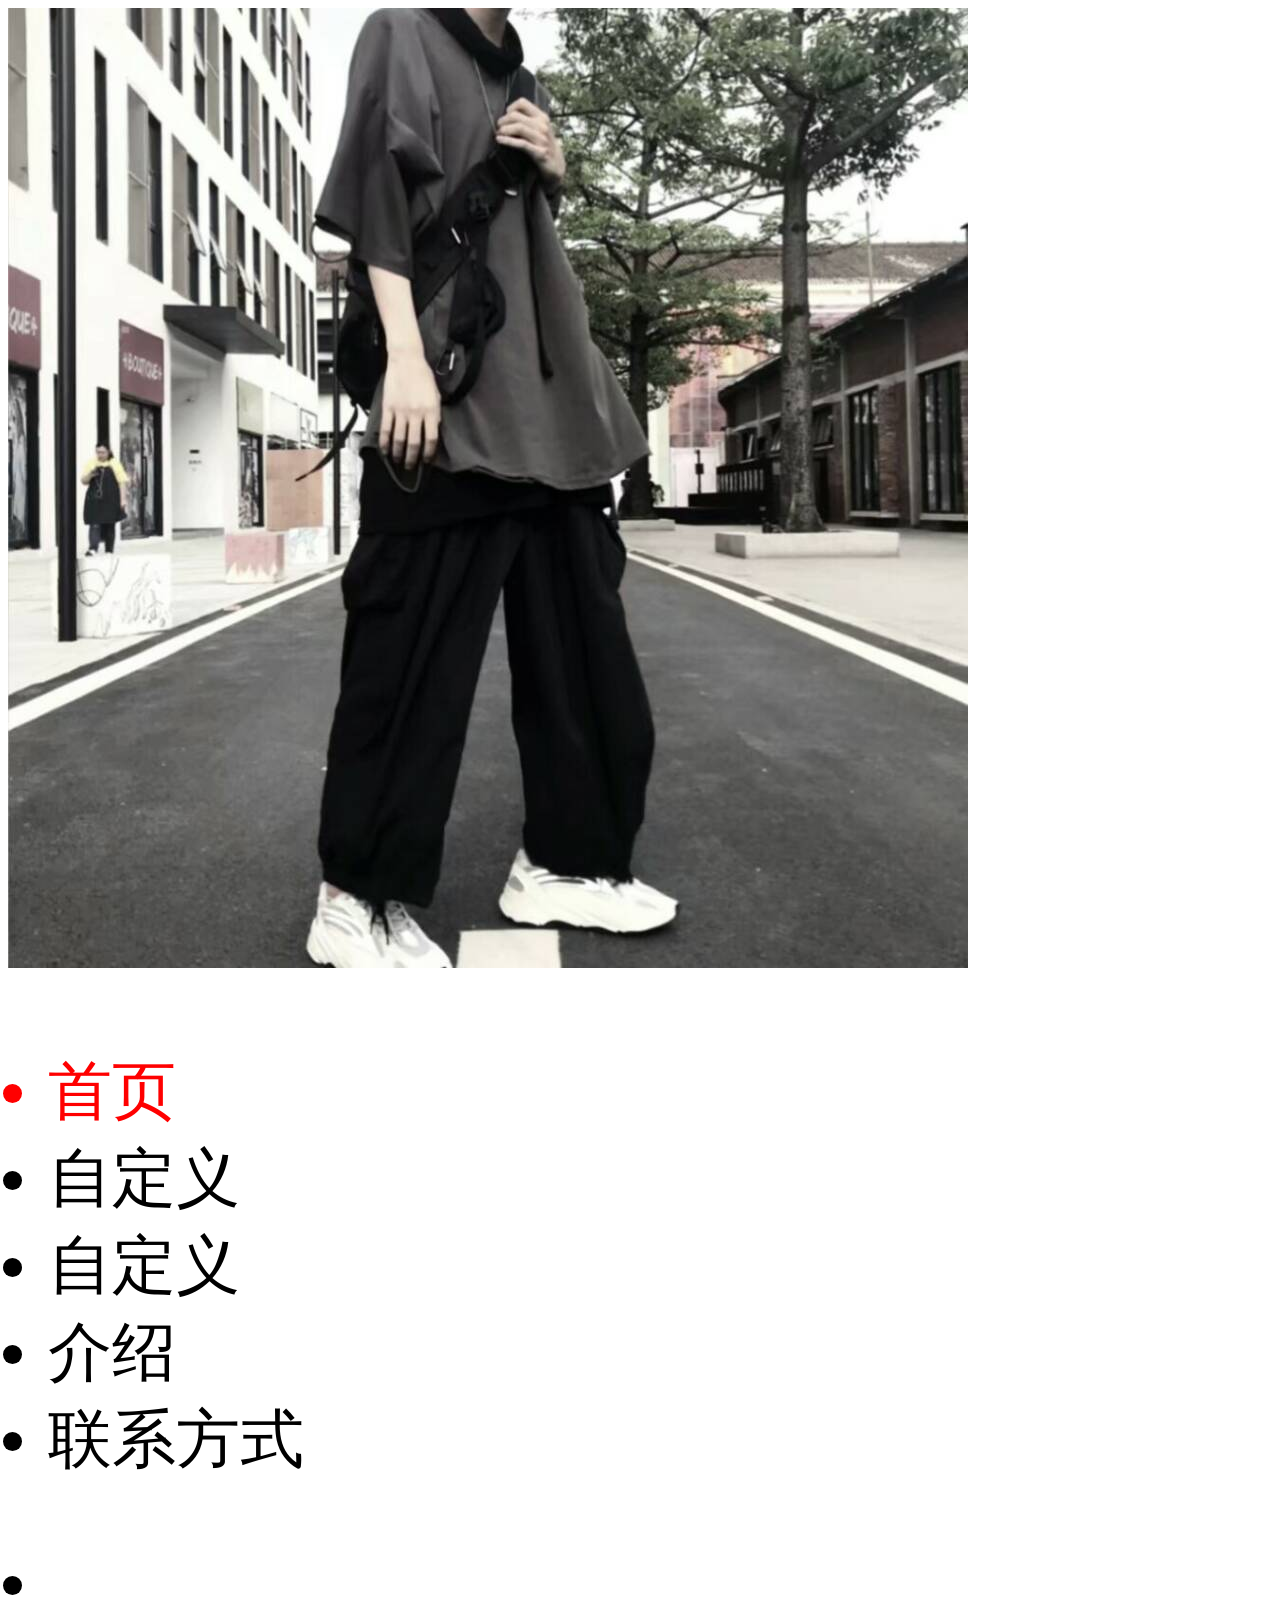
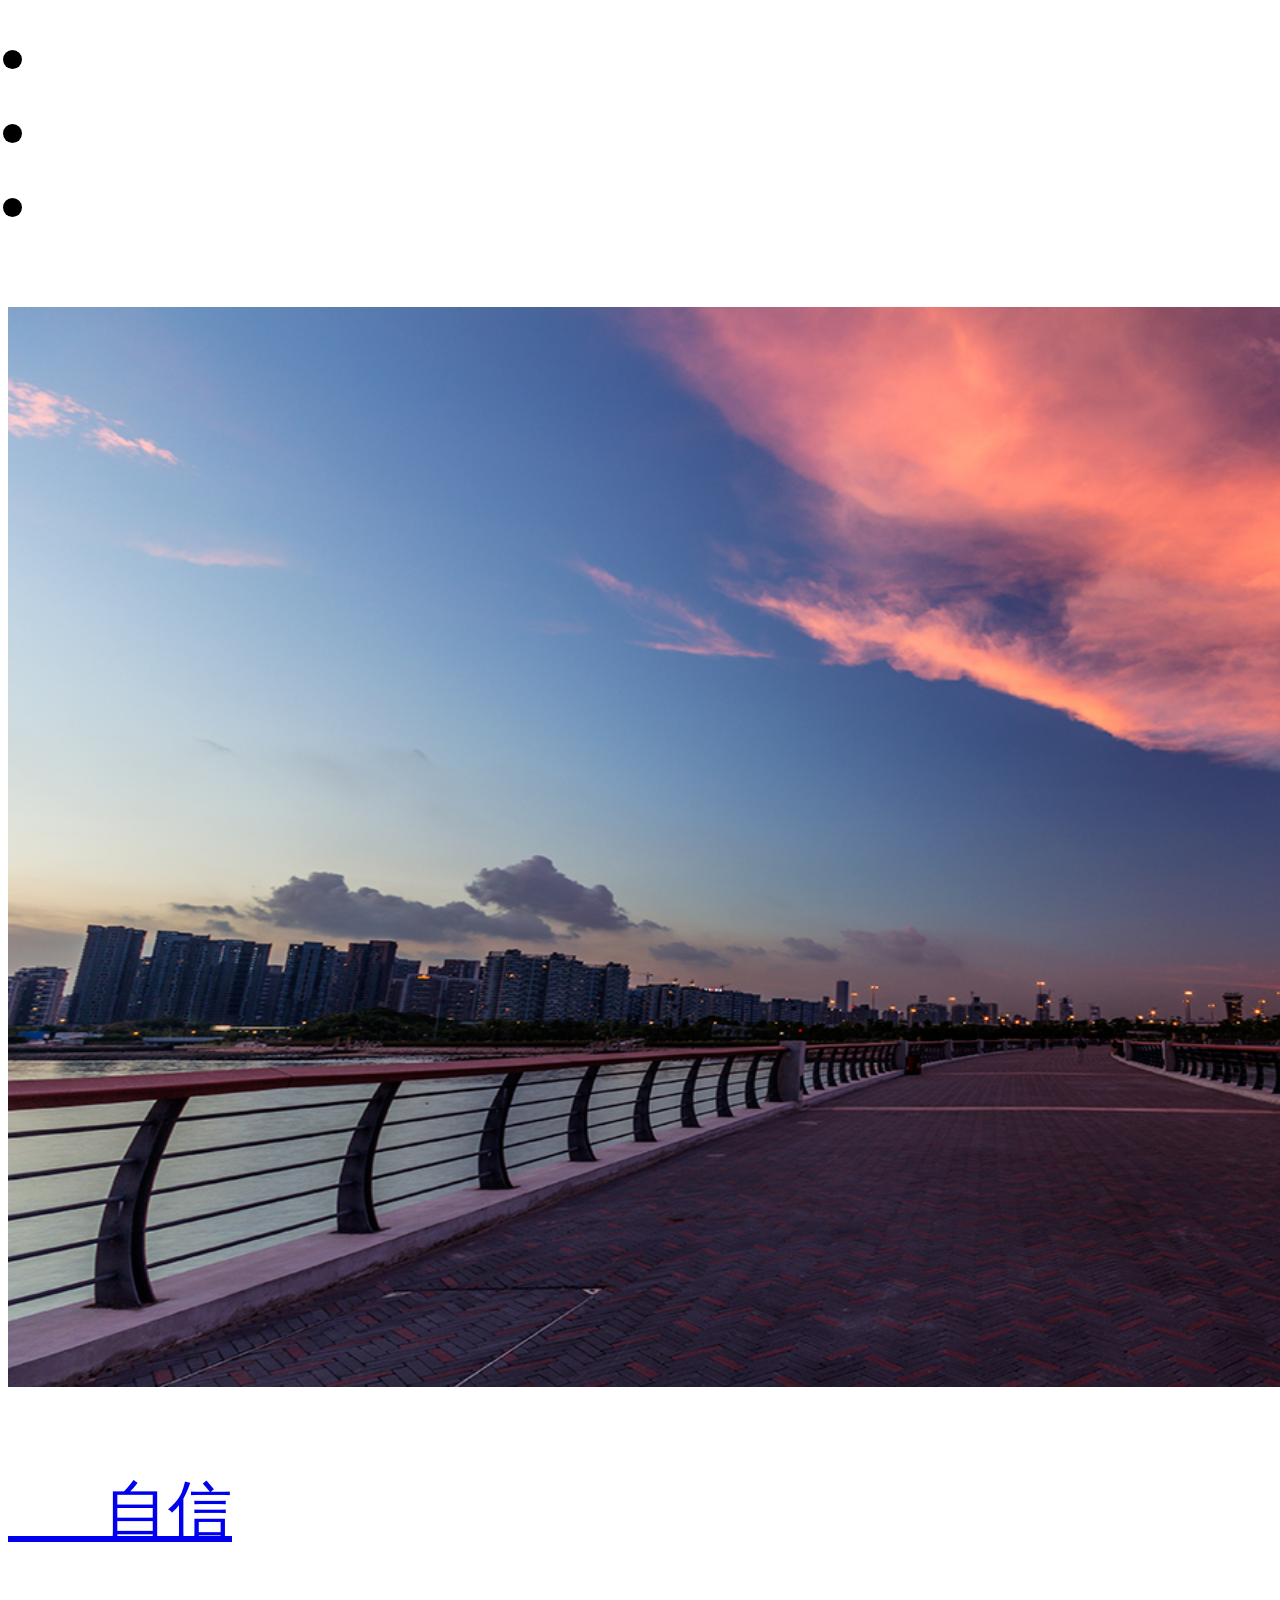
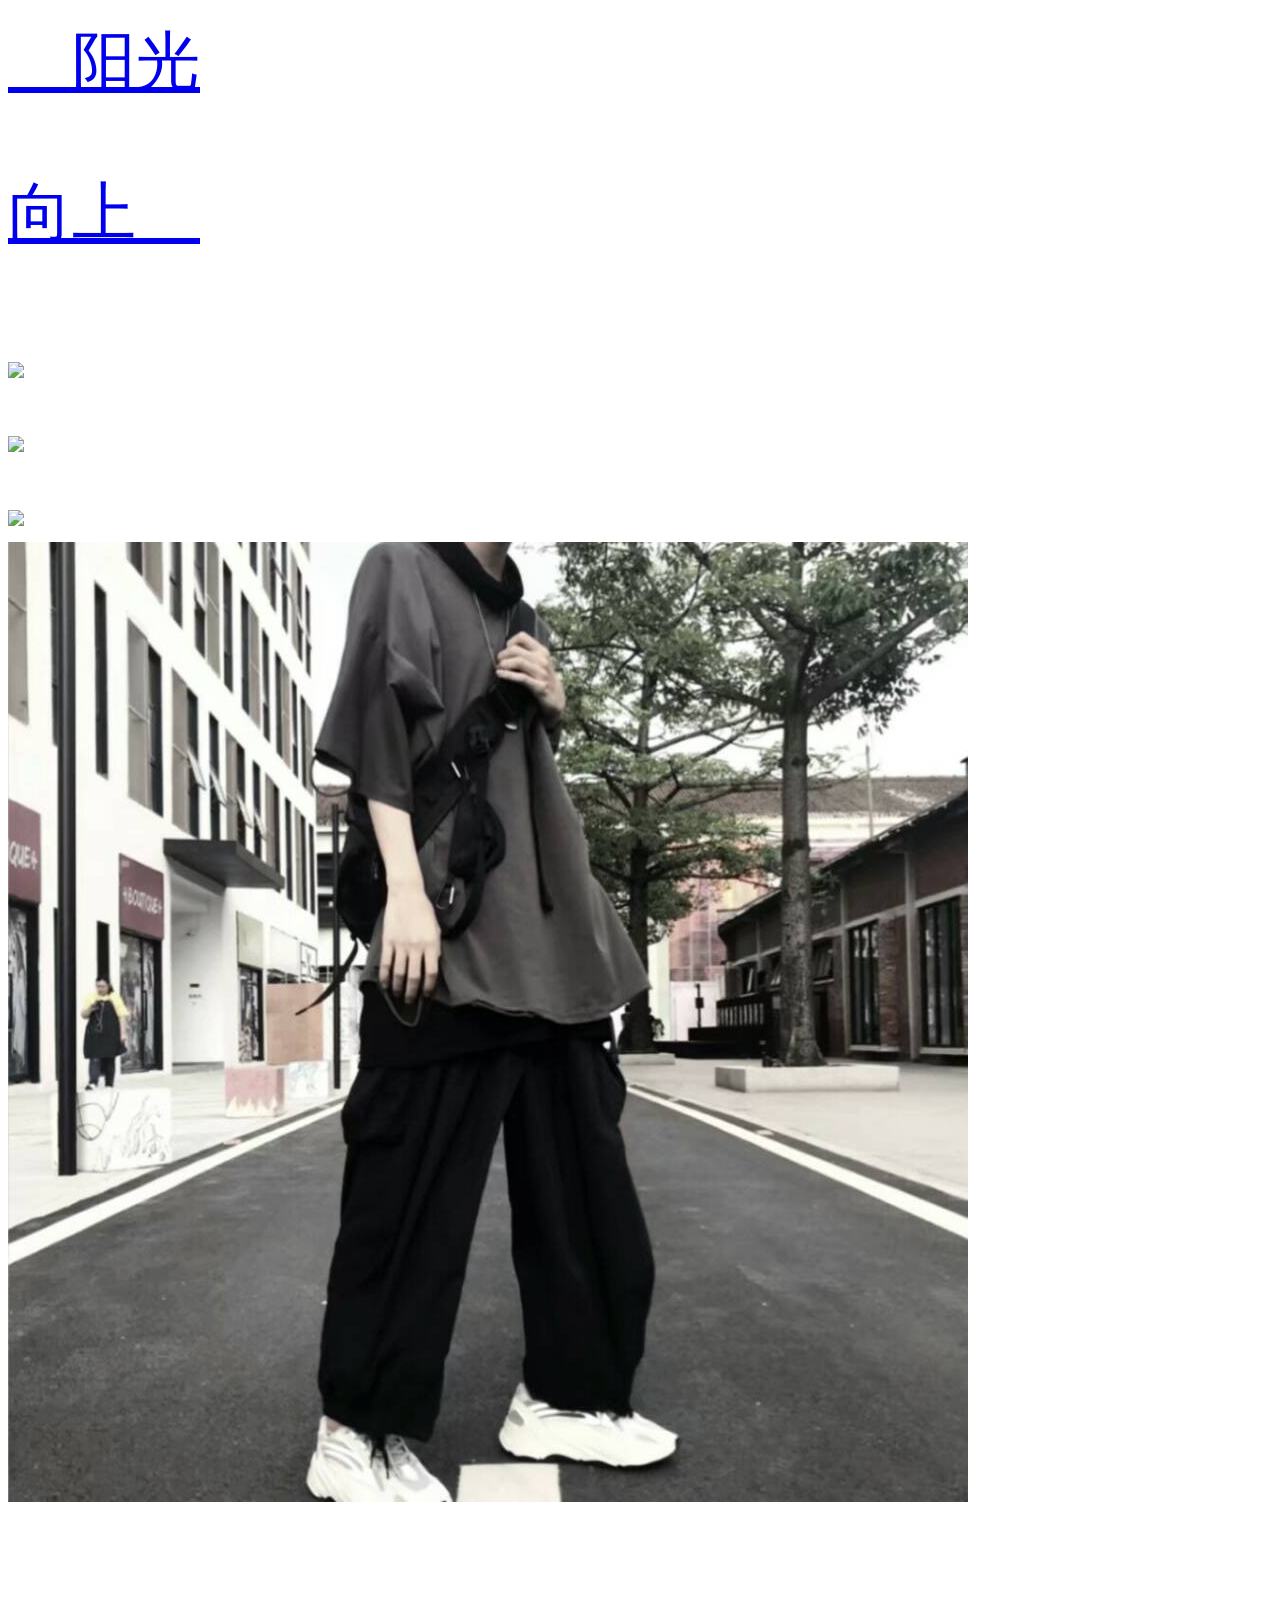
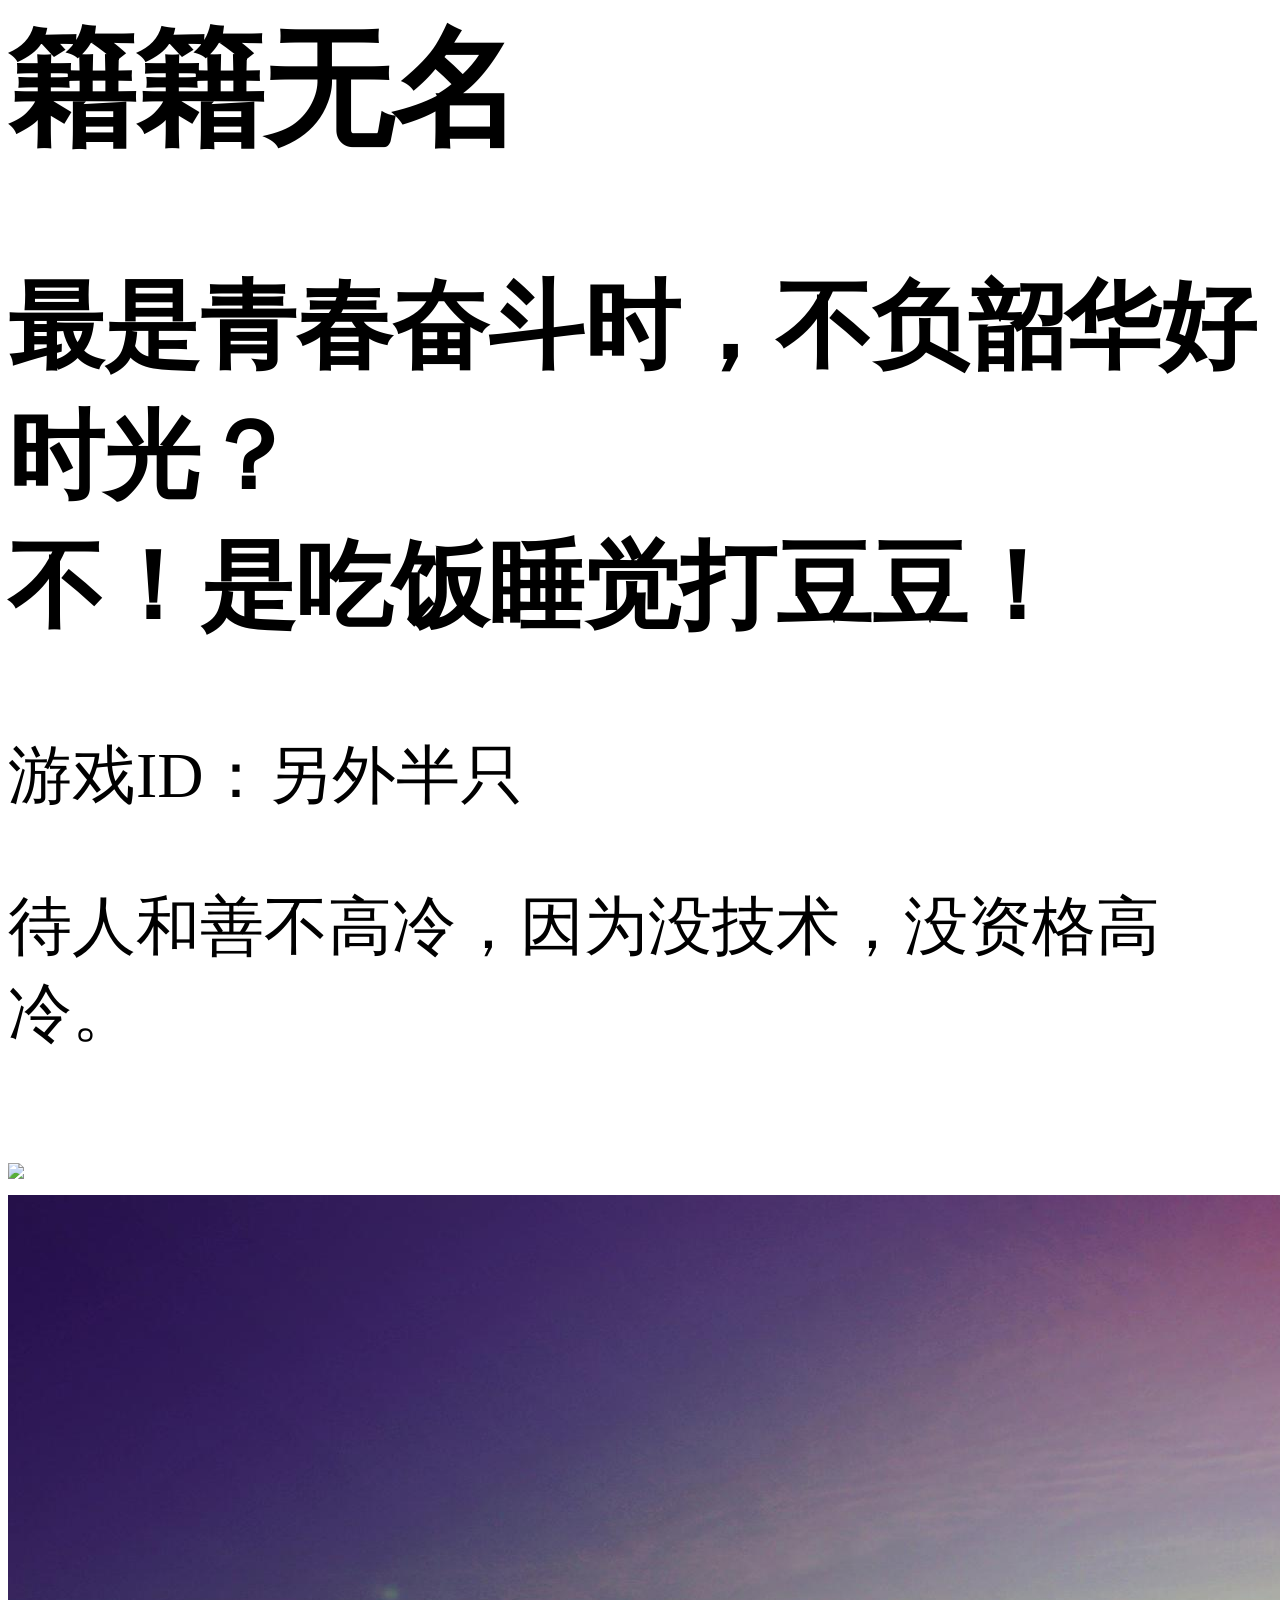
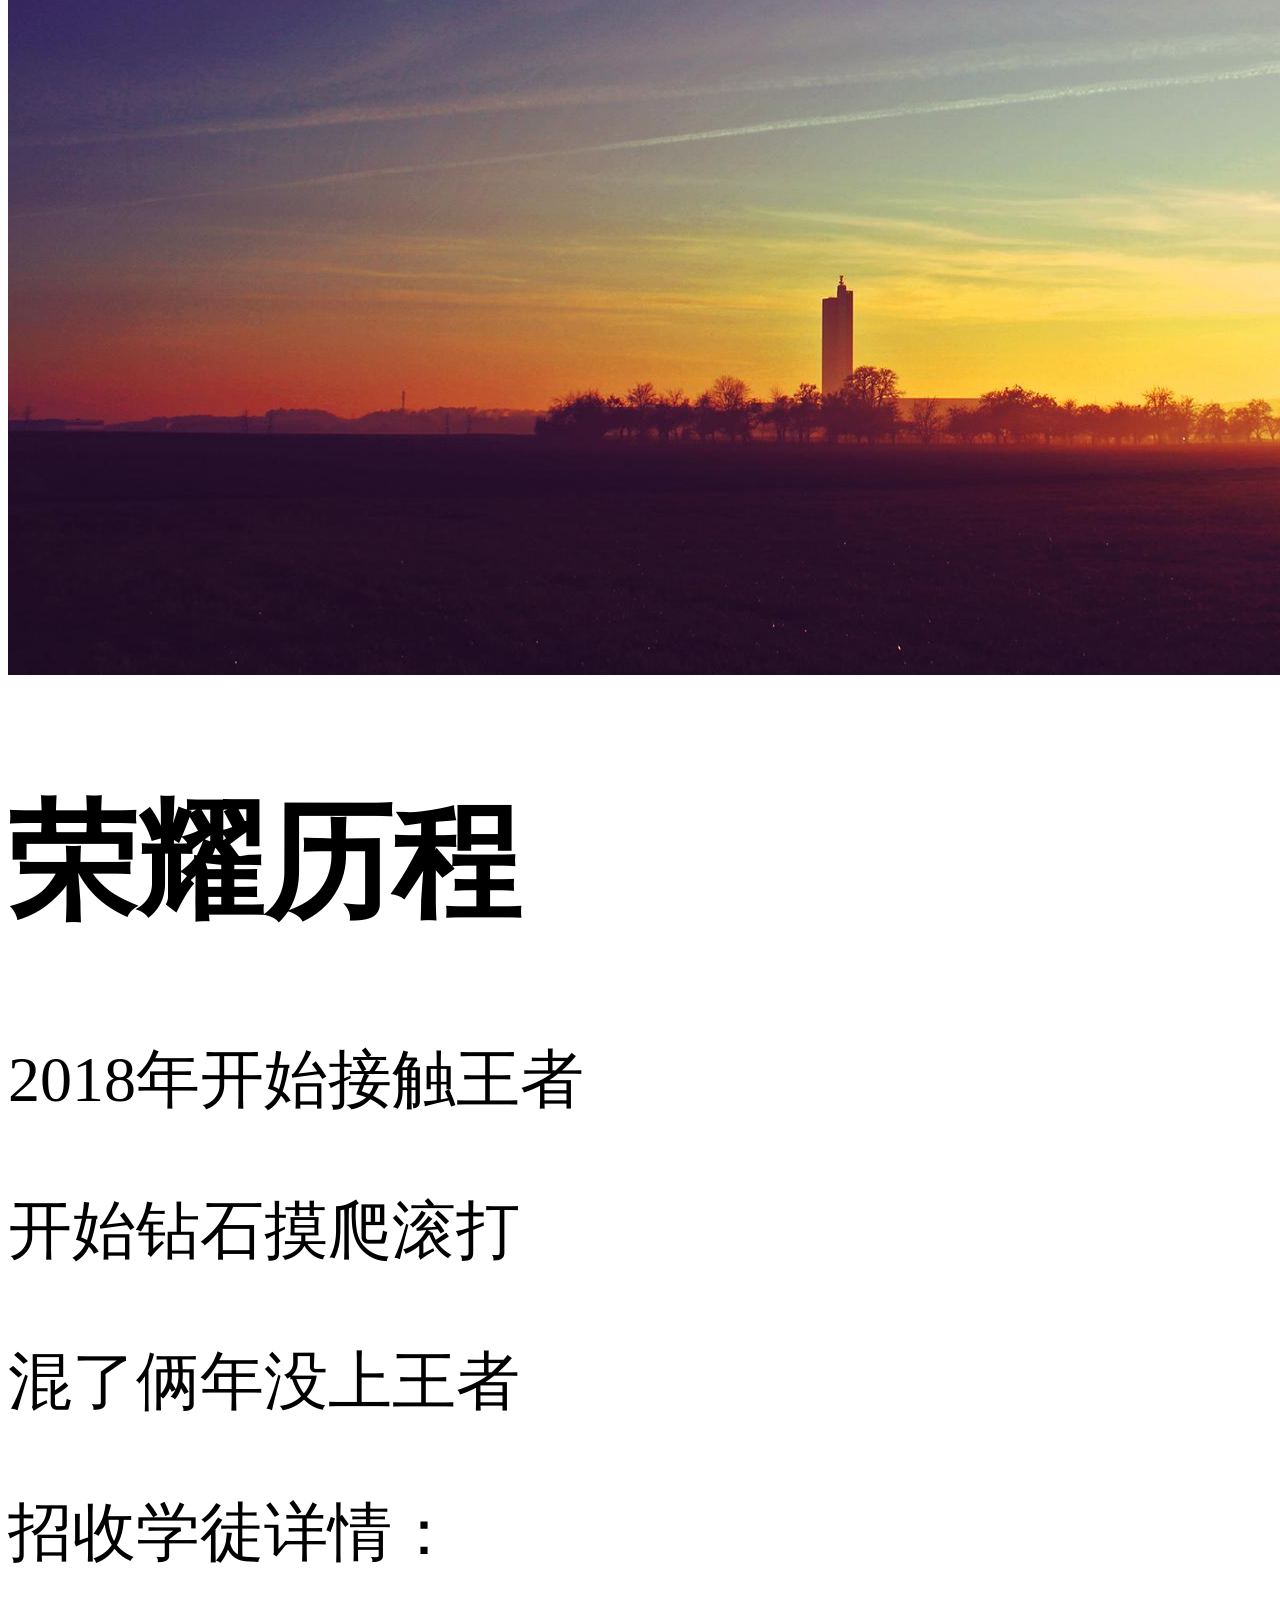
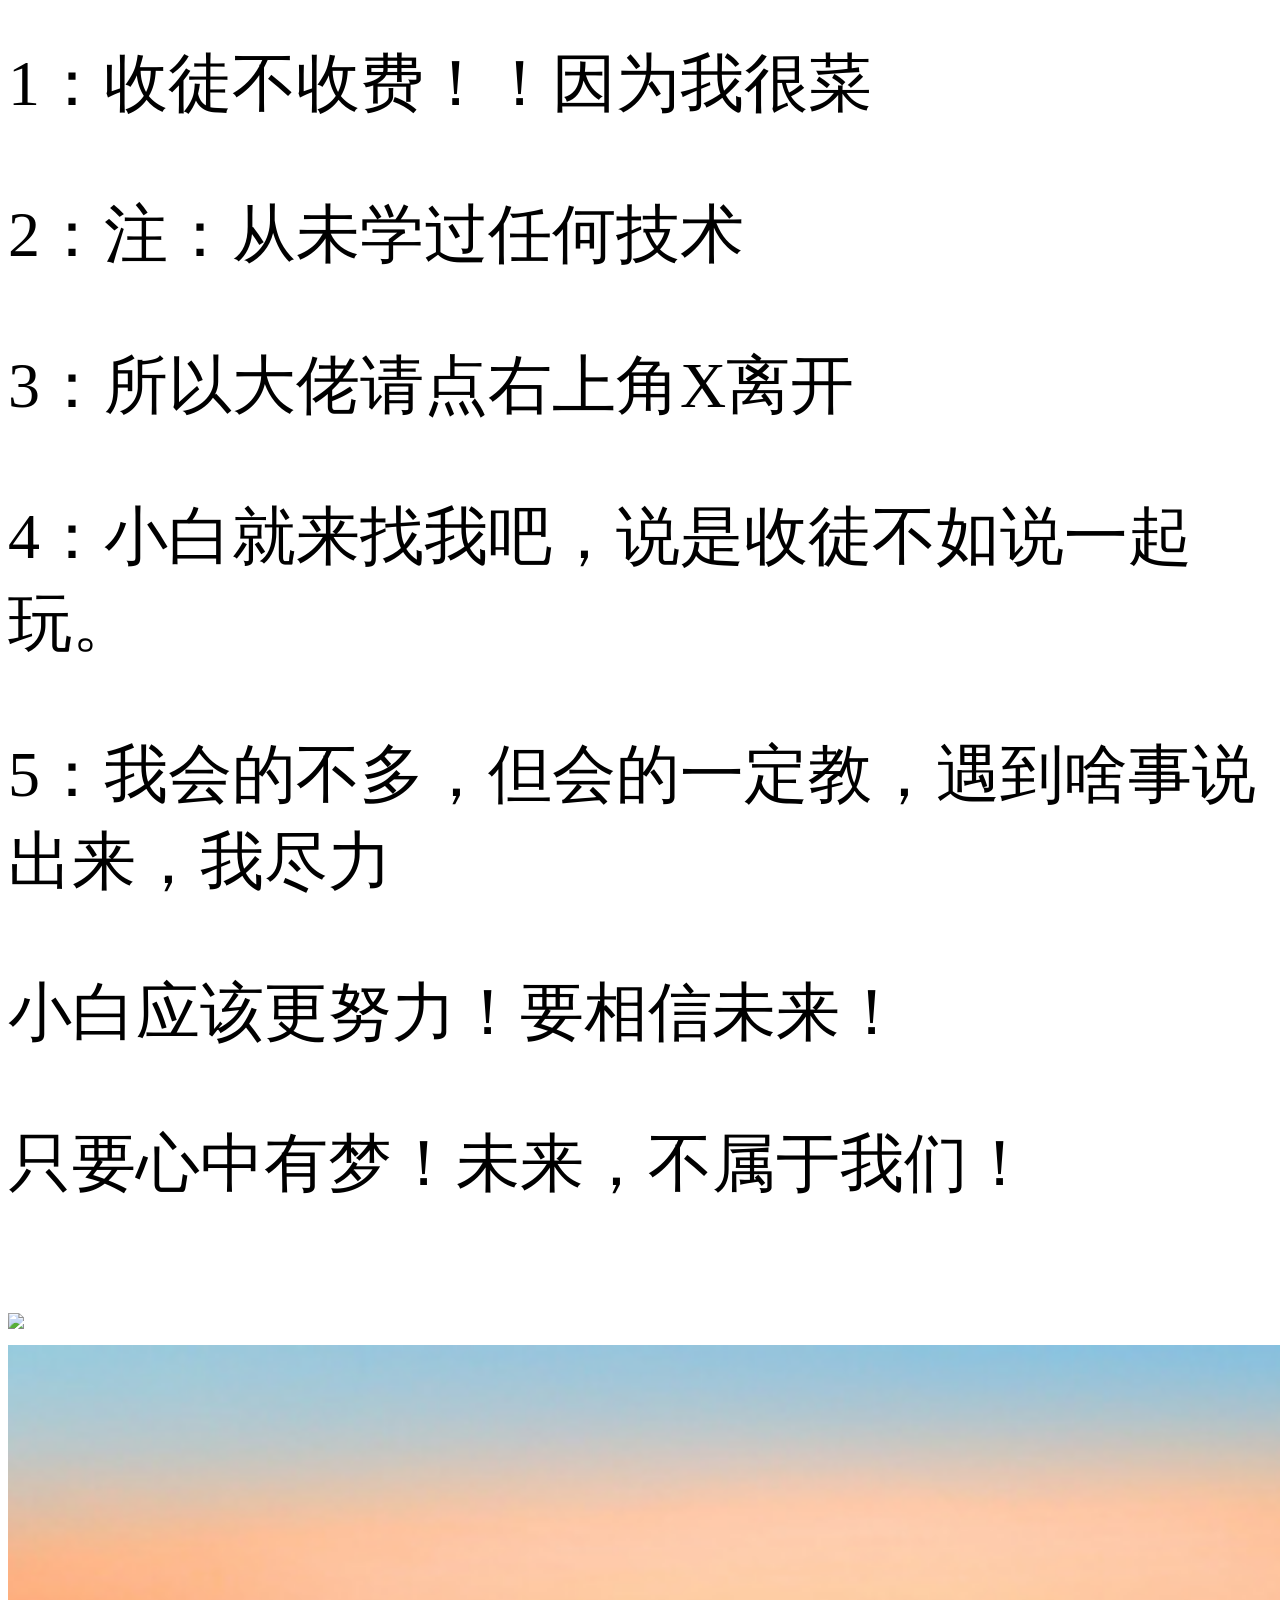
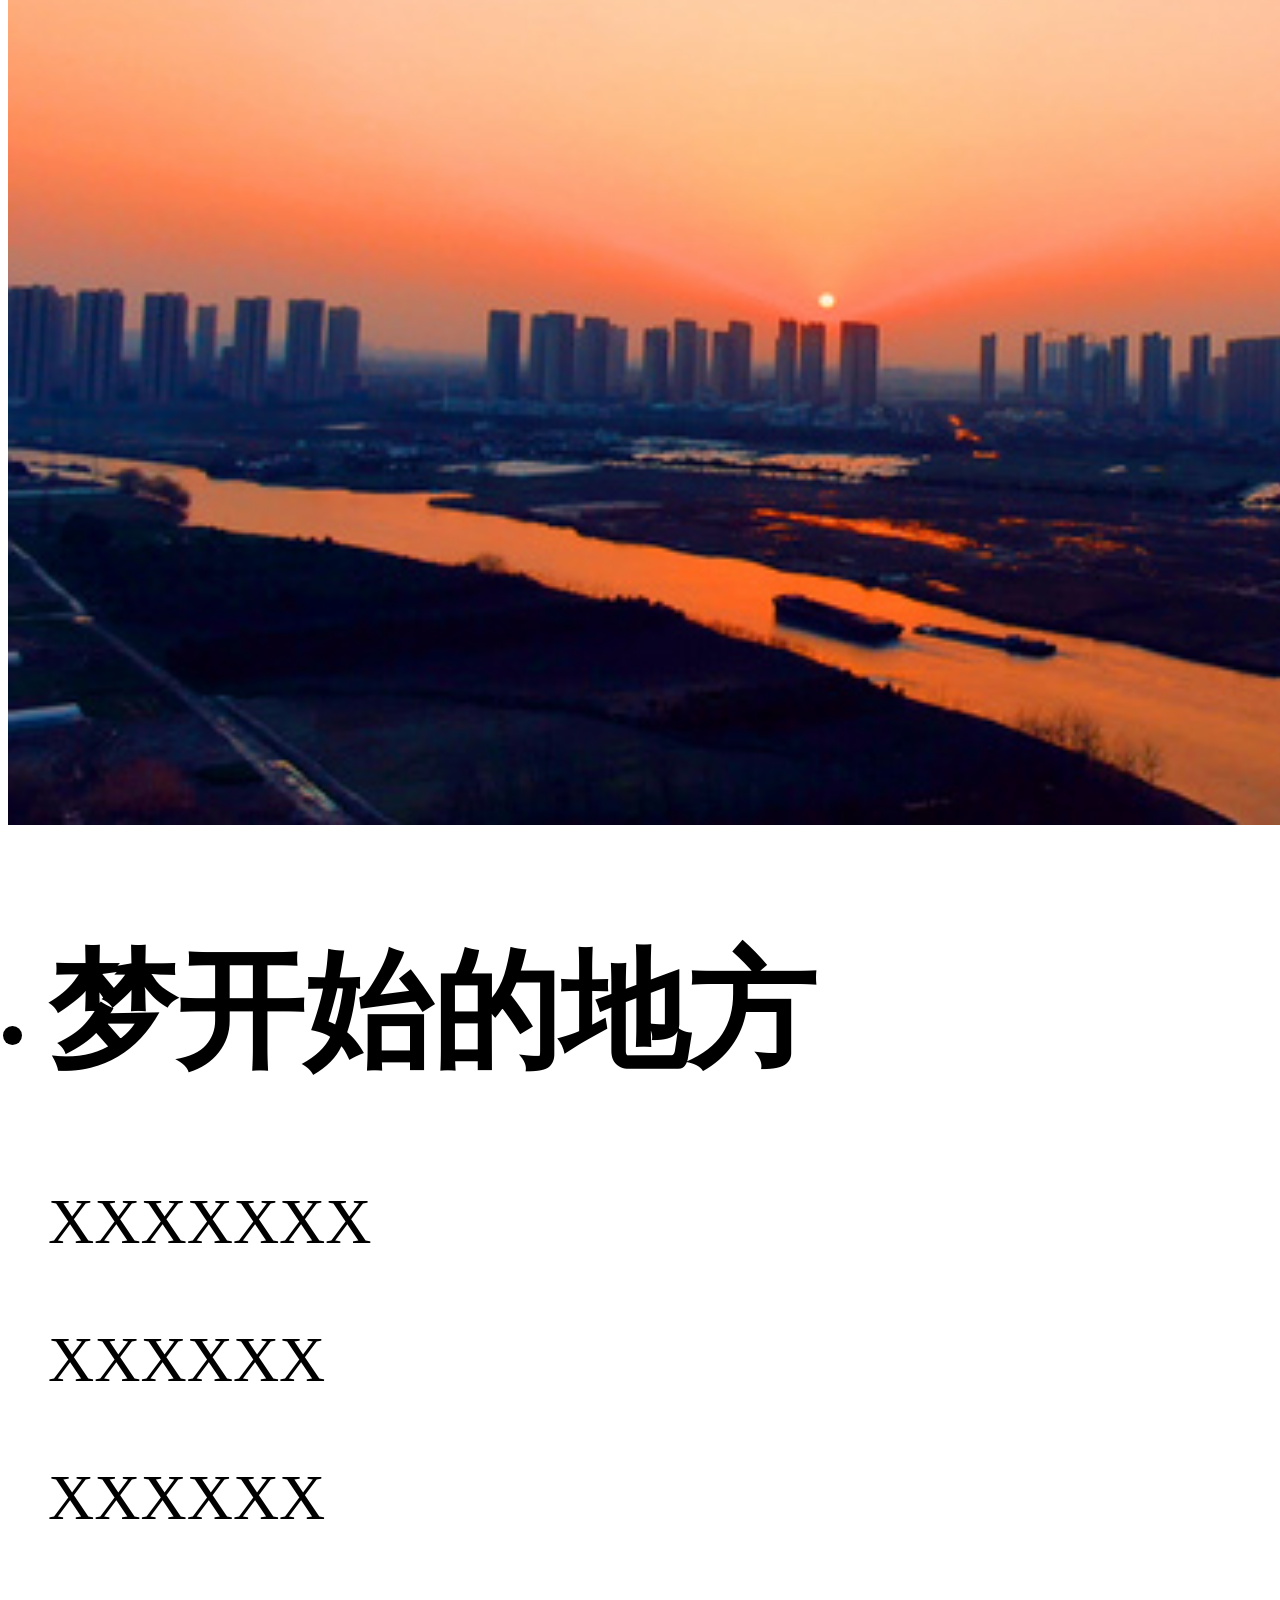
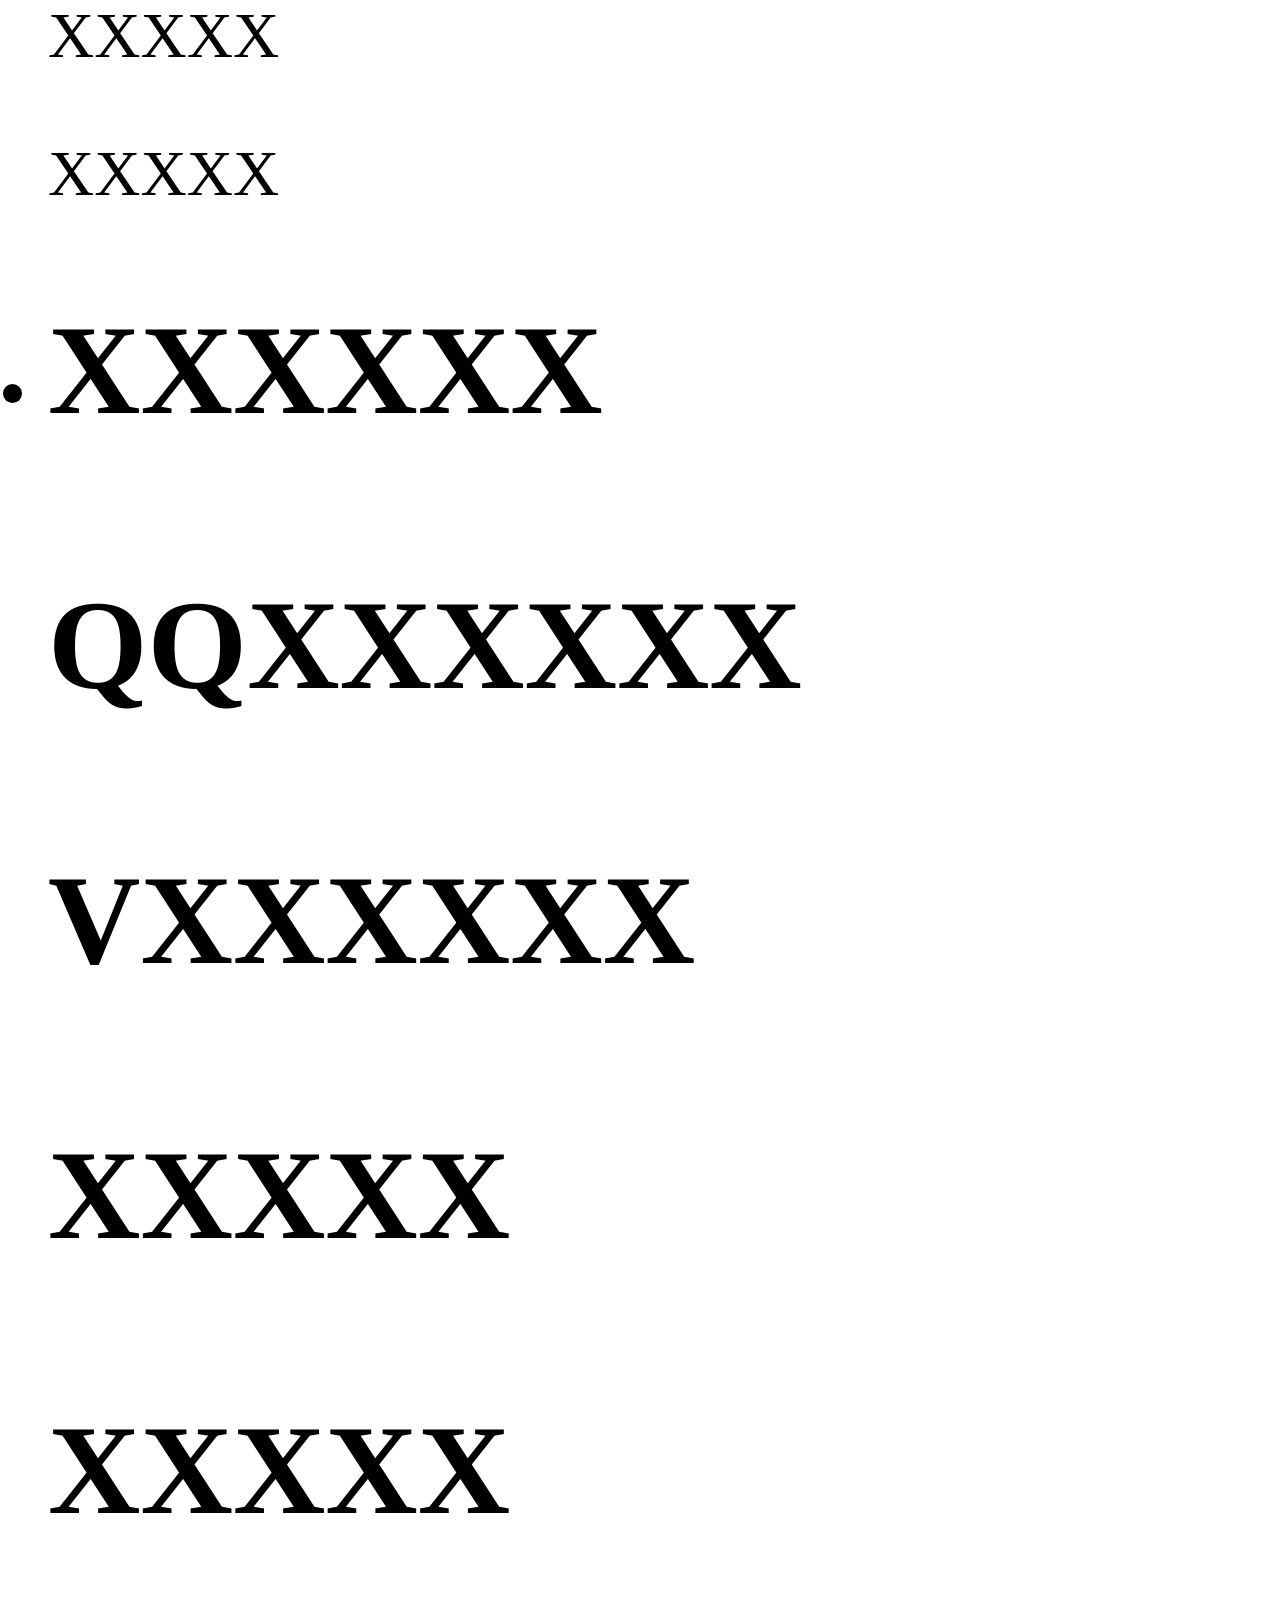
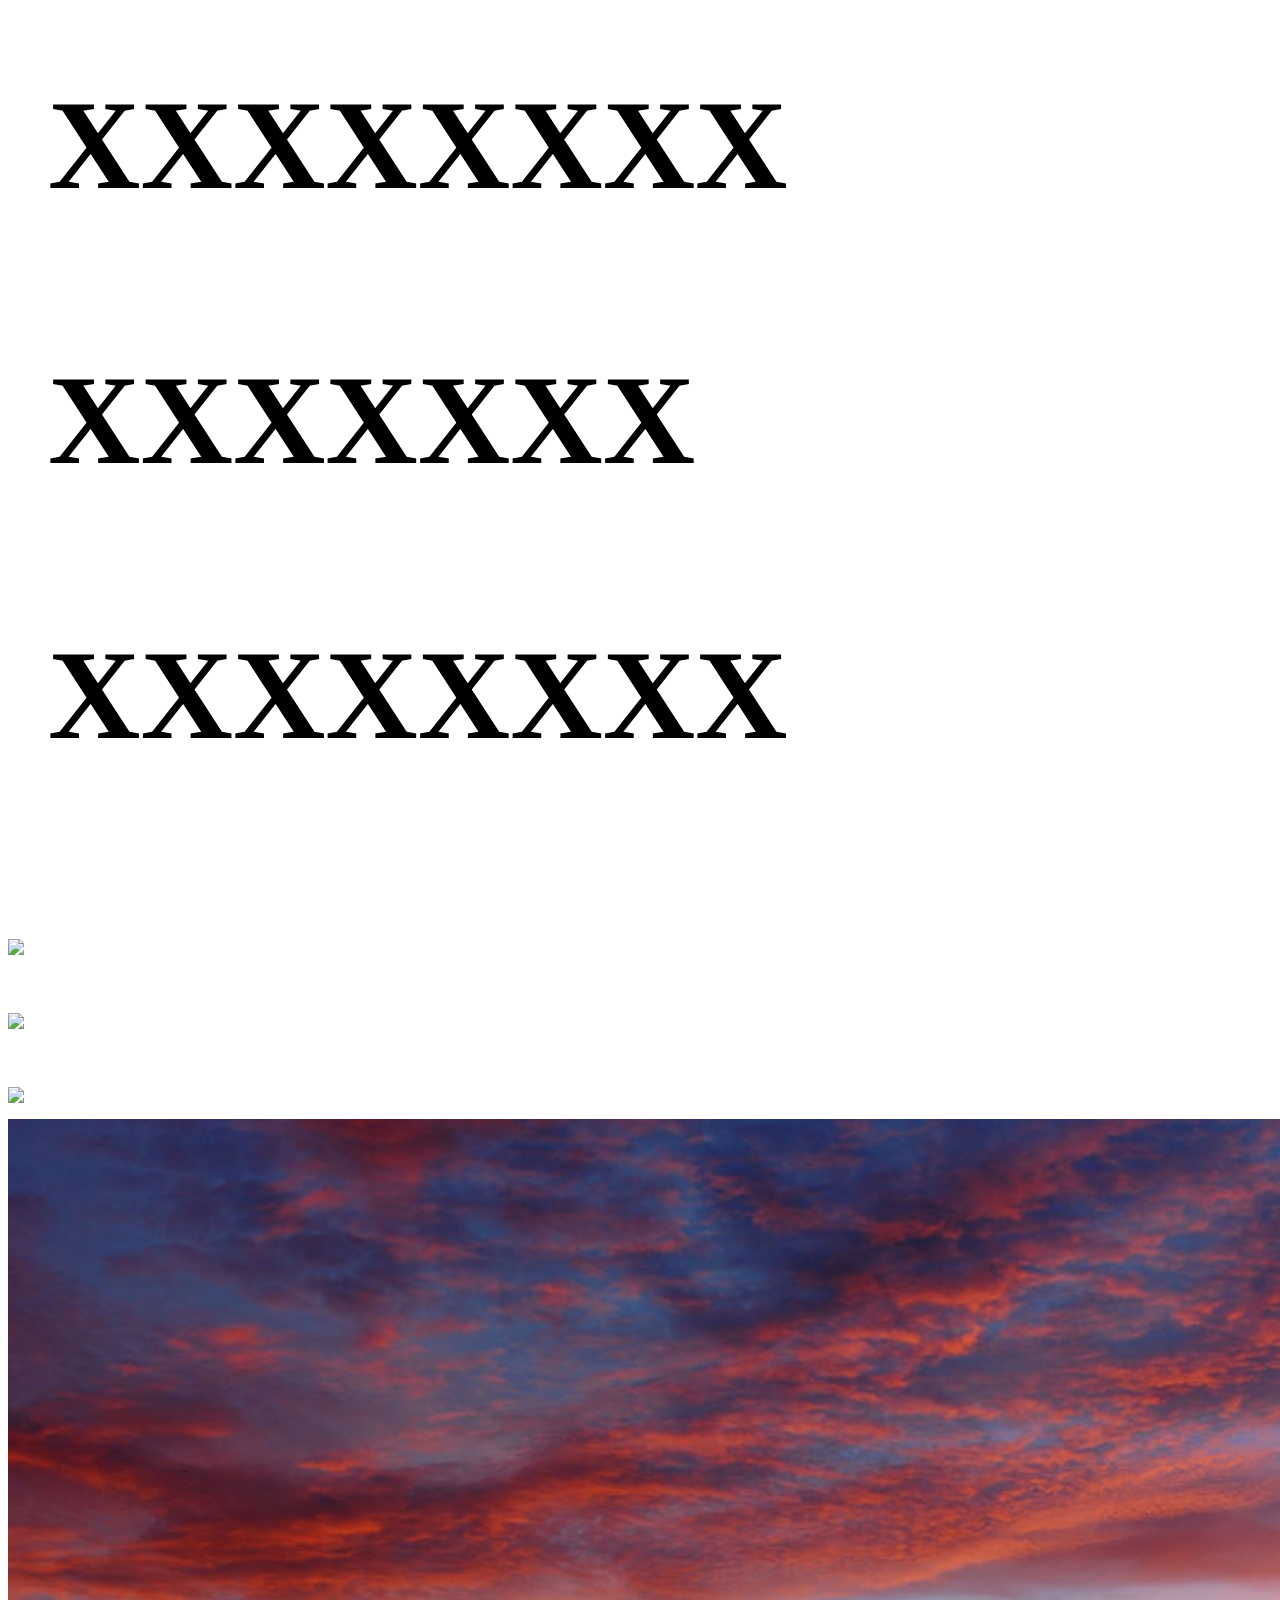
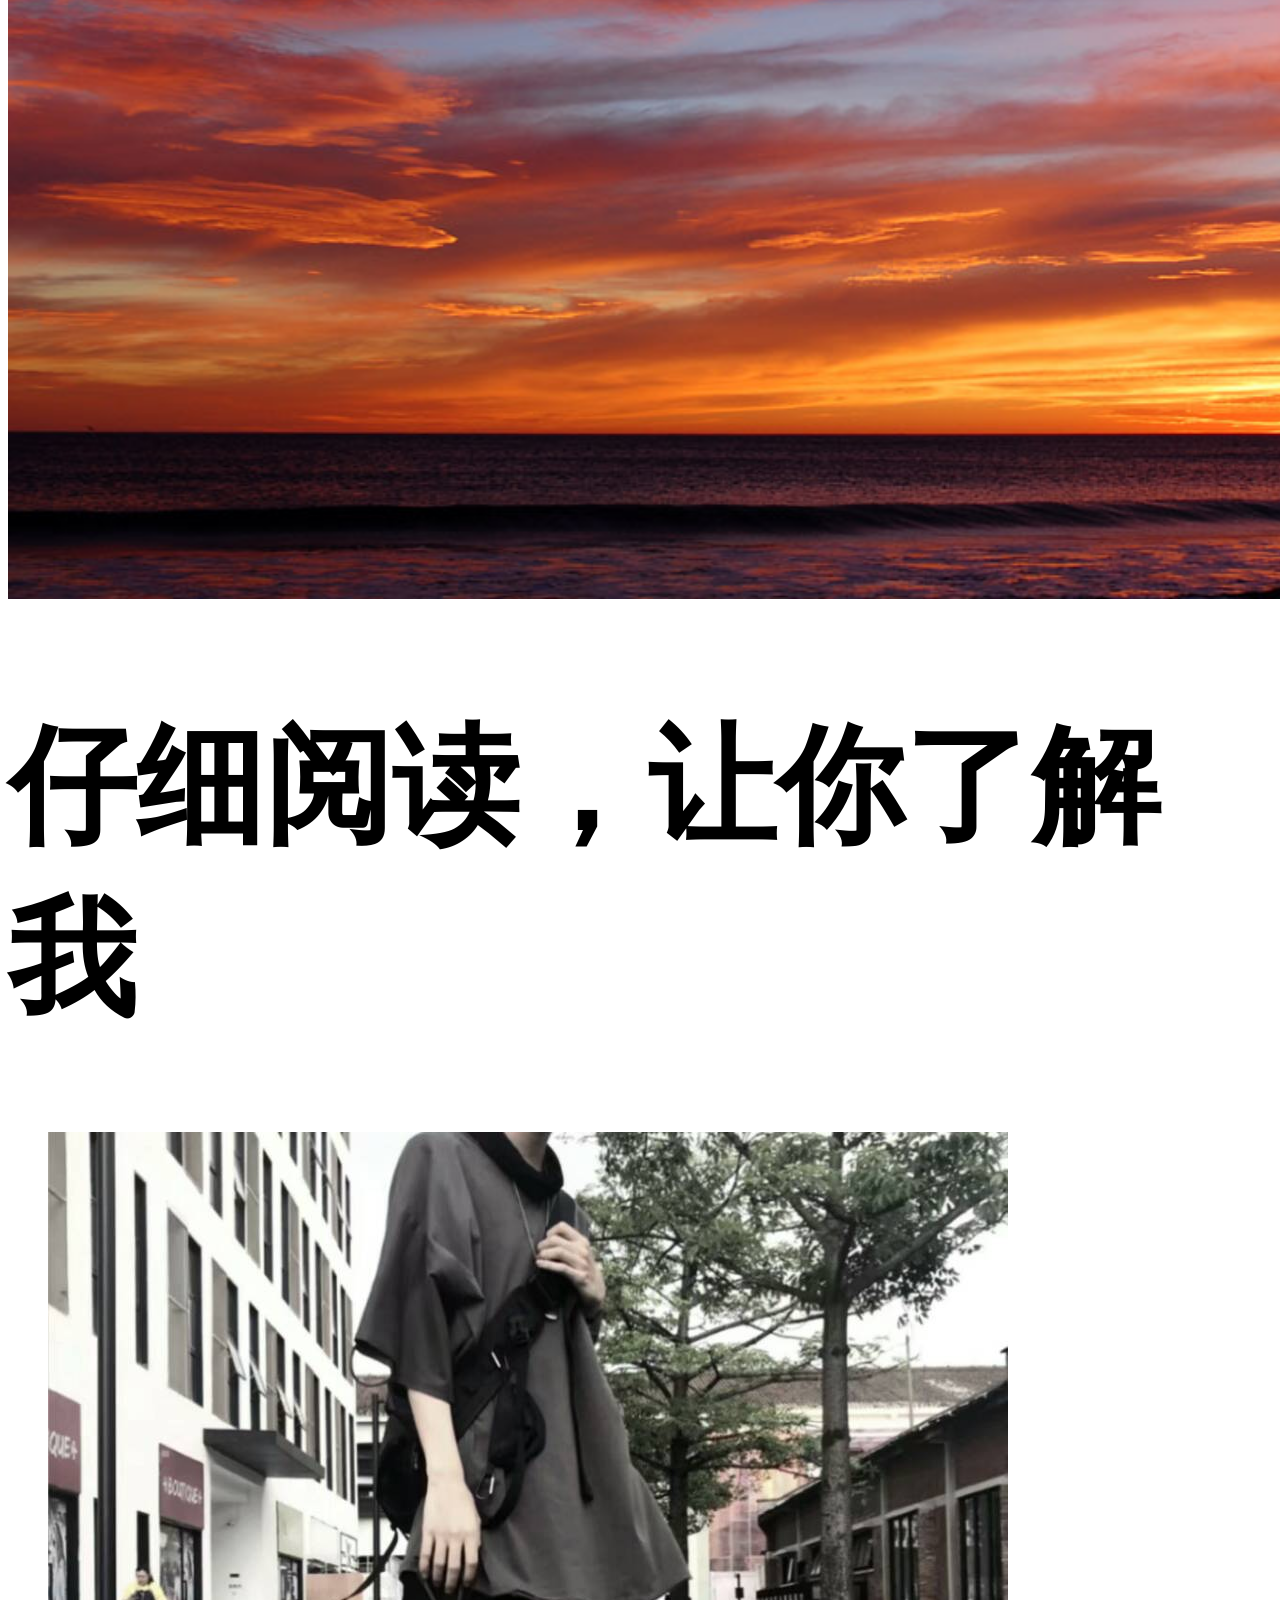
==== commit f0595ef6: "aaa" ====
--- a/index.html
+++ b/index.html
@@ -14,8 +14,8 @@
     <meta name="author" content="cononico">
     <meta name="application-name" content="Cononico">
 
-    <link rel="stylesheet" type="text/css" href="/cx/main.css">
-    <link rel="stylesheet" type="text/css" href="/cx/process.css">
+    <link rel="stylesheet" type="text/css" href="./cx/main.css">
+    <link rel="stylesheet" type="text/css" href="./cx/process.css">
     <link rel="shortcut icon" type="image/x-icon" href="https://www.mamenp.com/favicon.ico">
     
     <script type="text/javascript">
@@ -28,7 +28,7 @@
 <body>
 	<header class="head">
         <div class="head_logo_div">
-            <img class="logo_img" src="/cx/head.jpg">
+            <img class="logo_img" src="./cx/head.jpg">
         </div>
         <div class="head_nav_div">
              <nav class="head_nav">
@@ -53,68 +53,69 @@
     
     <div class="wrapBox" id="wrapBox" style="top: 0px;">
         <div class="box">
-            <img class="box_bg" src="/cx/pic_1.jpg" href="http://wpa.qq.com/msgrd?v=3&uin=466661699&site=qq&menu=yes" style="width: 1920px; height: 1080px; top: -45px; left: 0px;">
+            <img class="box_bg" src="./cx/pic_1.jpg" href="http://wpa.qq.com/msgrd?v=3&uin=466661699&site=qq&menu=yes" style="width: 1920px; height: 1080px; top: -45px; left: 0px;">
             <div class="box01_content">
                 <div class="head_div">
                     <div class="cycle_item">
                         <a href="https://www.coolmager.cn/" class="github_a" id="github_a" target="_blank" style="left: -10px; top: 307px;">
-                            <span class="github_icon"><p class="item_name"> &nbsp &nbsp &nbsp XXXX</p></span>
+                            <span class="github_icon"><p class="item_name"> &nbsp &nbsp &nbsp 自信</p></span>
                             <span class="github_text"></span>
                         </a>
                         <a href="/" class="weibo_a" id="weibo_a" target="_blank" style="left: 339px; top: 155px;">
-                            <span class="weibo_icon"><p class="item_name"> &nbsp &nbsp XXXX</p></span>
+                            <span class="weibo_icon"><p class="item_name"> &nbsp &nbsp 阳光</p></span>
                             <span class="weibo_text"></span>
                         </a>
                         <a href="/" class="blog_a" id="blog_a" target="_blank" style="left: 30px; top: 7px;">
                             <span class="blog_icon">
-                            <span class="blog_text"><p class="item_name">XXXX &nbsp &nbsp </p></span>
+                            <span class="blog_text"><p class="item_name">向上 &nbsp &nbsp </p></span>
                         </a>
 
                         <div class="green_cycle">
-                            <img class="green_cycle_img" src="/cx/green_cycle.svg">
+                            <img class="green_cycle_img" src="./cx/green_cycle.svg">
                             <div class="yellow_cycle">
-                                <img class="yellow_cycle_img" src="/cx/yellow_cycle.svg">
+                                <img class="yellow_cycle_img" src="./cx/yellow_cycle.svg">
                                 <div class="blue_cycle">
-                                    <img class="blue_cycle_img" src="/cx/blue_cycle.svg">
+                                    <img class="blue_cycle_img" src="./cx/blue_cycle.svg">
                                     <div class="head_img_div">
-                                        <img class="head_img" src="/cx/head.jpg">
+                                        <img class="head_img" src="./cx/head.jpg">
                                     </div>
                                 </div>
                             </div>
                         </div>
                     </div>
                 </div>
-                <h1 class="title">XXXX</h1>
+                <h1 class="title">籍籍无名</h1>
                 <h2 class="title_h2">最是青春奋斗时，不负韶华好时光？<br>不！是吃饭睡觉打豆豆！</h2>
                 <div id="box01_text">
-                <p class="box01_p" style="opacity: 1;">XXXXQQ：XXXX</p>
+                <p class="box01_p" style="opacity: 1;">游戏ID：另外半只</p>
                 <p class="box01_p" style="opacity: 1;">待人和善不高冷，因为没技术，没资格高冷。 </p>
                 </div>
             </div>
             <div class="arrow_div">
-                <img class="arrow_img" src="/cx/arrowhead.png">
+                <img class="arrow_img" src="./cx/arrowhead.png">
             </div>
         </div>
         
         <div class="box">
-            <img class="box_bg" src="/cx/pic_2.jpg" style="width: 1920px; height: 1080px; top: -45px; left: 0px;">
+            <img class="box_bg" src="./cx/pic_2.jpg" style="width: 1920px; height: 1080px; top: -45px; left: 0px;">
             
             <div class="box02_content box_content">
                 <div id="bar_container" class="bar_container">
-                    <div class="bar mint active" data-percent="100" data-skill="电脑教学"></div>
-                    <div class="bar red active" data-percent="80" data-skill="语音教学"></div>
-                    <div class="bar lila active" data-percent="60" data-skill="视频教学"></div>
-                    <div class="bar orange active" data-percent="50" data-skill="手机教学"></div>
+                    <div class="bar mint active" data-percent="100" data-skill="打野教学"></div>
+                    <div class="bar red active" data-percent="80" data-skill="射手教学"></div>
+                    <div class="bar lila active" data-percent="60" data-skill="上单教学"></div>
+                    <div class="bar orange active" data-percent="50" data-skill="中单教学"></div>
+                    <div class="bar mint active" data-percent="20" data-skill="辅助教学"></div>
                 </div>
                 <div id="box02_text">
-                    <h1 style="right: 0px;">XXXX</h1>
+                    <h1 style="right: 0px;">荣耀历程</h1>
                     <div class="overline" style="right: 0px;"></div>
-                    <p style="right: 0px;">2014年开始接触网络</p>
-                    <p style="right: 0px;">开始潜水，啥都不做，每天逛逛各大网站</p>
-					<p style="right: 0px;">潜水5年，没憋死，于是19年回归网络</p>
+                    <p style="right: 0px;">2018年开始接触王者</p>
+                    <p style="right: 0px;">开始钻石摸爬滚打</p>
+					<p style="right: 0px;">混了俩年没上王者</p>
                     <p style="right: 0px;">招收学徒详情：</p>
-                    <p style="right: 0px;">1：收徒不收费！！因为我啥也不会</p>
-                    <p style="right: 0px;">2：注：破镜从未学过任何技术</p>
+                    <p style="right: 0px;">1：收徒不收费！！因为我很菜</p>
+                    <p style="right: 0px;">2：注：从未学过任何技术</p>
                     <p style="right: 0px;">3：所以大佬请点右上角X离开</p>
                     <p style="right: 0px;">4：小白就来找我吧，说是收徒不如说一起玩。</p>
                     <p style="right: 0px;">5：我会的不多，但会的一定教，遇到啥事说出来，我尽力 </p>
@@ -125,19 +126,19 @@
             </div>
             
             <div class="arrow_div">
-                <img class="arrow_img" src="/cx/arrowhead.png">
+                <img class="arrow_img" src="./cx/arrowhead.png">
             </div>
             
         </div>
         
         <div class="box">
-            <img class="box_bg" src="/cx/pic_3.jpg" style="width: 1920px; height: 1080px; top: -45px; left: 0px;">
+            <img class="box_bg" src="./cx/pic_3.jpg" style="width: 1920px; height: 1080px; top: -45px; left: 0px;">
             
             <div class="box_content box03_content">
                 <ul id="timeUl" class="timeUl">
                     <li>
                         <div>
-                            <h1>XXXXXX</h1>
+                            <h1>梦开始的地方</h1>
                             <p>XXXXXXX</p>
                             <p>XXXXXX</p>
                             <p>XXXXXX</p>
@@ -157,30 +158,30 @@
   
                 </h1></div></li></ul>
                  <div class="left_div" id="left_div">
-                     <img class="left_arrow" src="/cx/arrowleft.png">
+                     <img class="left_arrow" src="./cx/arrowleft.png">
                  </div>
                  <div class="right_div" id="right_div">
-                      <img class="right_arrow" src="/cx/arrowright.png">
+                      <img class="right_arrow" src="./cx/arrowright.png">
                  </div>
             </div>
             
              <div class="arrow_div">
-                <img class="arrow_img" src="/cx/arrowhead.png">
+                <img class="arrow_img" src="./cx/arrowhead.png">
             </div>
         </div>
         
         
         <div class="box">
             
-            <img class="box_bg" src="/cx/pic_4.jpg" style="width: 1920px; height: 1080px; top: -45px; left: 0px;">
+            <img class="box_bg" src="./cx/pic_4.jpg" style="width: 1920px; height: 1080px; top: -45px; left: 0px;">
             <div class="box_content box04_content">
-                <h1 class="box04_title">仔细阅读，让你了解我们</h1>
+                <h1 class="box04_title">仔细阅读，让你了解我</h1>
                 <ul class="hobby_content">
                     <li class="hobby_01">
                         <div class="hobby_img_div">
                             <div class="spinner spinner_01"></div>
                             <div class="hobby_img">
-                                <img src="/cx/kapok.jpg">
+                                <img src="./cx/kapok.jpg">
                             </div>
                             <div class="hobby_img_info">
                                 <h1>XXXX</h1>
@@ -202,7 +203,7 @@
                         <div class="hobby_img_div">
                             <div class="spinner spinner_02"></div>
                             <div class="hobby_img">
-                                <img src="/cx/acg.png">
+                                <img src="./cx/acg.png">
                             </div>
                             <div class="hobby_img_info">
                                 <h1>待定</h1>
@@ -214,7 +215,7 @@
                                 <h1></h1>
                             </div>
                             <p class="about_p">
-                                欢迎加入XXXX网络
+                                欢迎加入XXXX
                             </p>
                             <p>
                                 来了就是朋友，无任何条件无任何门槛
@@ -225,7 +226,7 @@
                         <div class="hobby_img_div">
                             <div class="spinner spinner_03"></div>
                             <div class="hobby_img">
-                                <img src="/cx/reading.jpg">
+                                <img src="./cx/reading.jpg">
                             </div>
                             <div class="hobby_img_info">
                                 <h1>我们的官网</h1>
@@ -248,7 +249,7 @@
                 </ul>
             </div>
              <div class="arrow_div">	
-                <img class="arrow_img" src="/cx/arrowhead.png">
+                <img class="arrow_img" src="./cx/arrowhead.png">
             </div>
         </div>
         
@@ -287,18 +288,18 @@
                    
                 </div>
             </div>
-            <div class="foot_power">
+ <!--           <div class="foot_power">
                 <h3>©2019 XX
                     <a href="https://www.coolmager.cn" title="Sxz" target="_blank"> &amp;XXX</a>
                     <a href="https://www.coolmager.cn" title="IceEnd">版权所有</a>
                     <a href="https://www.coolmager.cn" title="beian" target="_blank">ICP备XXXX</a>
                 </h3>
-            </div>
+            </div>-->
         </foot>
     </div>
-    <script type="text/javascript" src="/cx/main.js"></script>
+    <script type="text/javascript" src="./cx/main.js"></script>
 
 <audio autoplay="autoplay"><source src="
 " type="audio/mpeg"></audio>
 
-<iframe frameborder="no" border="0" marginwidth="0" marginheight="0" width="330" height="86" src="/cx/player.html"></iframe></body></html>+<iframe frameborder="no" border="0" marginwidth="0" marginheight="0" width="330" height="86" src="./cx/player.html"></iframe></body></html>
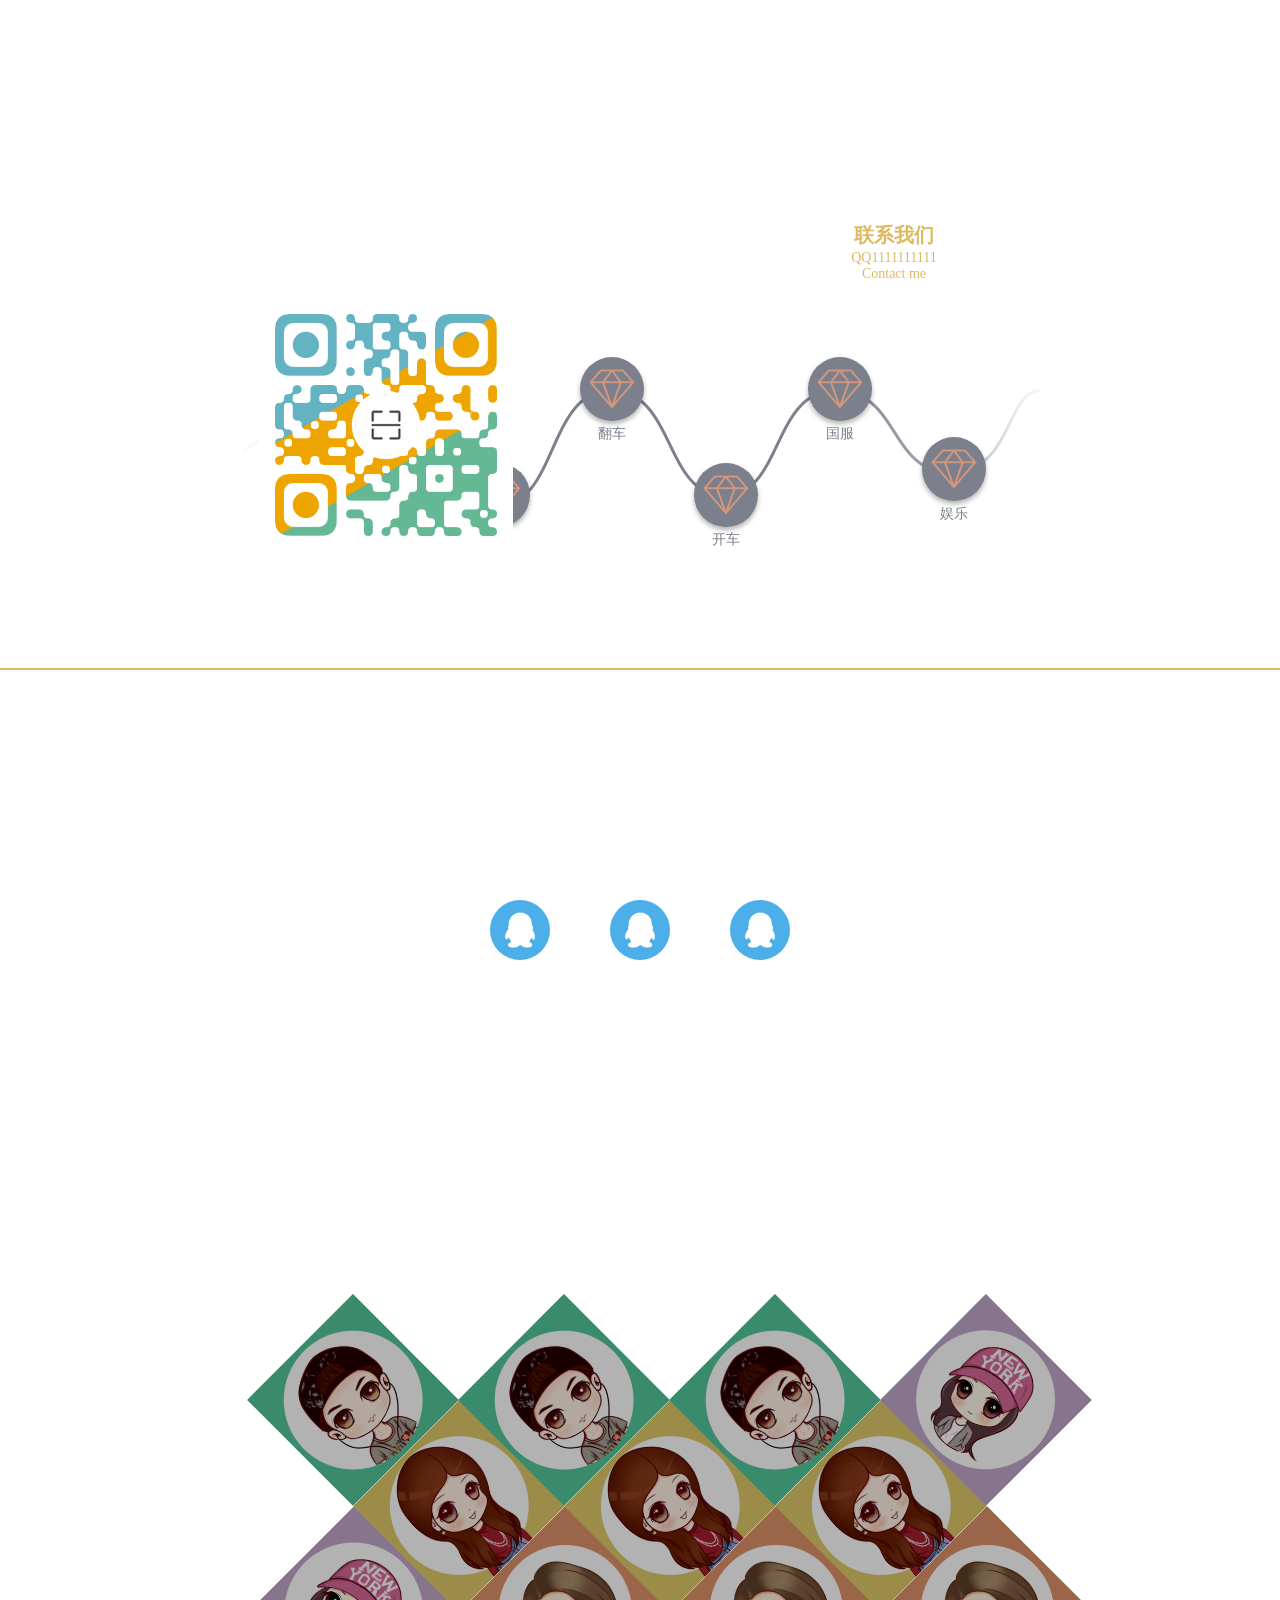
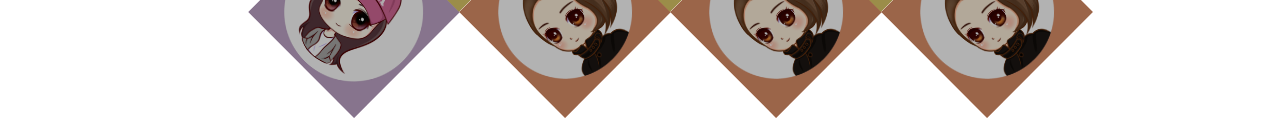
==== commit 6dd97491: "aaa" ====
--- a/index.html
+++ b/index.html
@@ -1,305 +1,228 @@
-<!DOCTYPE html>
-<!-- saved from url=(0017)https://www.coolmager.cn -->
-<html lang="en" style="font-size: 96px;"><head><meta http-equiv="Content-Type" content="text/html; charset=UTF-8">
-	
-	<title>cx</title>
-    <meta name="viewport" content="width=device-width,initial-scale=1.0,maximum-scale=1.0,user-scalable=no">
-    <meta name="apple-mobile-app-capable" content="yes">
-    <meta name="apple-mobile-app-status-bar-style" content="black">
-   
-    <meta name="description" content="cx">
-    <meta name="keywords" content="cx">
-    <meta http-equiv="X-UA-Compatible" content="IE=edge,chrome=1">
-    <meta http-equiv="X-UA-Compatible" content="IE=edge">
-    <meta name="author" content="cononico">
-    <meta name="application-name" content="Cononico">
-
-    <link rel="stylesheet" type="text/css" href="./cx/main.css">
-    <link rel="stylesheet" type="text/css" href="./cx/process.css">
-    <link rel="shortcut icon" type="image/x-icon" href="https://www.mamenp.com/favicon.ico">
-    
-    <script type="text/javascript">
-        //设定rem值
-        document.getElementsByTagName("html")[0].style.fontSize = document.documentElement.clientWidth/20 + 'px';
-    </script>
-<!--[if lt IE 8]>
- <h5 class="text-center">你的浏览器弱渣了，为了更好的浏览体验，赶快<a href="http://browsehappy.com/" style="color:#53bafb">升级浏览器</a>吧！！</h5><![endif]-->
+﻿<!doctype html>
+<html>
+<head>
+<meta charset="utf-8">
+<title>无敌的战队</title>
+<link type="text/css" href="css/jquery.fullpage.css" rel="stylesheet" />
+<link rel="stylesheet" href="css/bootstrap.min.css" type="text/css" />
+<link type="text/css" href="css/style.css" rel="stylesheet" />
+<script type="text/javascript" src="js/jquery-1.11.0.min.js"></script>
+<script type="text/javascript" src="js/jquery.fullpage.min.js"></script>
+<script type="text/javascript" src="js/bootstrap.min.js"></script>
 </head>
+
 <body>
-	<header class="head">
-        <div class="head_logo_div">
-            <img class="logo_img" src="./cx/head.jpg">
-        </div>
-        <div class="head_nav_div">
-             <nav class="head_nav">
-                <ul id="nav_ul">
-                    <li class="nav_li_on nav_ul_li" style="color: red;">首页</li>
-                    <li class="nav_ul_li" style="color: rgb(0, 0, 0);">自定义</li>
-                    <li class="nav_ul_li" style="color: rgb(0, 0, 0);">自定义</li>
-                    <li class="nav_ul_li" style="color: rgb(0, 0, 0);">介绍</li>
-                    <li class="nav_ul_li" style="color: rgb(0, 0, 0);">联系方式</li>
-                </ul>
-            </nav>
-        </div>
-        <div class="clear"></div>
-    </header>
-    
-    <ul class="float_btn" id="float_btn">
-        <li class="btn_on" style="background: rgb(255, 255, 255);"></li>
-        <li style="background: transparent;"></li>
-        <li style="background: transparent;"></li>
-        <li style="background: transparent;"></li>
+<!--
+<nav class="nav">
+    <ul>
+        <li>
+        	<span class="eng">home</span>
+            <span>首页<span>
+        </li>
+        <li>
+        	<span class="eng">about</span>
+            <span>关于<span>
+        </li>
+        <li>
+        	<span class="eng">production</span>
+          	<span>作品<span>
+        </li>
+        <li>
+        	<span class="eng">contact</span>
+            <span>联系<span>
+        </li>
     </ul>
-    
-    <div class="wrapBox" id="wrapBox" style="top: 0px;">
-        <div class="box">
-            <img class="box_bg" src="./cx/pic_1.jpg" href="http://wpa.qq.com/msgrd?v=3&uin=466661699&site=qq&menu=yes" style="width: 1920px; height: 1080px; top: -45px; left: 0px;">
-            <div class="box01_content">
-                <div class="head_div">
-                    <div class="cycle_item">
-                        <a href="https://www.coolmager.cn/" class="github_a" id="github_a" target="_blank" style="left: -10px; top: 307px;">
-                            <span class="github_icon"><p class="item_name"> &nbsp &nbsp &nbsp 自信</p></span>
-                            <span class="github_text"></span>
-                        </a>
-                        <a href="/" class="weibo_a" id="weibo_a" target="_blank" style="left: 339px; top: 155px;">
-                            <span class="weibo_icon"><p class="item_name"> &nbsp &nbsp 阳光</p></span>
-                            <span class="weibo_text"></span>
-                        </a>
-                        <a href="/" class="blog_a" id="blog_a" target="_blank" style="left: 30px; top: 7px;">
-                            <span class="blog_icon">
-                            <span class="blog_text"><p class="item_name">向上 &nbsp &nbsp </p></span>
-                        </a>
-
-                        <div class="green_cycle">
-                            <img class="green_cycle_img" src="./cx/green_cycle.svg">
-                            <div class="yellow_cycle">
-                                <img class="yellow_cycle_img" src="./cx/yellow_cycle.svg">
-                                <div class="blue_cycle">
-                                    <img class="blue_cycle_img" src="./cx/blue_cycle.svg">
-                                    <div class="head_img_div">
-                                        <img class="head_img" src="./cx/head.jpg">
-                                    </div>
-                                </div>
-                            </div>
-                        </div>
-                    </div>
-                </div>
-                <h1 class="title">籍籍无名</h1>
-                <h2 class="title_h2">最是青春奋斗时，不负韶华好时光？<br>不！是吃饭睡觉打豆豆！</h2>
-                <div id="box01_text">
-                <p class="box01_p" style="opacity: 1;">游戏ID：另外半只</p>
-                <p class="box01_p" style="opacity: 1;">待人和善不高冷，因为没技术，没资格高冷。 </p>
-                </div>
-            </div>
-            <div class="arrow_div">
-                <img class="arrow_img" src="./cx/arrowhead.png">
-            </div>
-        </div>
-        
-        <div class="box">
-            <img class="box_bg" src="./cx/pic_2.jpg" style="width: 1920px; height: 1080px; top: -45px; left: 0px;">
-            
-            <div class="box02_content box_content">
-                <div id="bar_container" class="bar_container">
-                    <div class="bar mint active" data-percent="100" data-skill="打野教学"></div>
-                    <div class="bar red active" data-percent="80" data-skill="射手教学"></div>
-                    <div class="bar lila active" data-percent="60" data-skill="上单教学"></div>
-                    <div class="bar orange active" data-percent="50" data-skill="中单教学"></div>
-                    <div class="bar mint active" data-percent="20" data-skill="辅助教学"></div>
-                </div>
-                <div id="box02_text">
-                    <h1 style="right: 0px;">荣耀历程</h1>
-                    <div class="overline" style="right: 0px;"></div>
-                    <p style="right: 0px;">2018年开始接触王者</p>
-                    <p style="right: 0px;">开始钻石摸爬滚打</p>
-					<p style="right: 0px;">混了俩年没上王者</p>
-                    <p style="right: 0px;">招收学徒详情：</p>
-                    <p style="right: 0px;">1：收徒不收费！！因为我很菜</p>
-                    <p style="right: 0px;">2：注：从未学过任何技术</p>
-                    <p style="right: 0px;">3：所以大佬请点右上角X离开</p>
-                    <p style="right: 0px;">4：小白就来找我吧，说是收徒不如说一起玩。</p>
-                    <p style="right: 0px;">5：我会的不多，但会的一定教，遇到啥事说出来，我尽力 </p>
-                    <p style="right: 0px;">小白应该更努力！要相信未来！</p>
-                    <p style="right: 0px;">只要心中有梦！未来，不属于我们！</p>
-                </div>
-                <div class="clear"></div>
-            </div>
-            
-            <div class="arrow_div">
-                <img class="arrow_img" src="./cx/arrowhead.png">
-            </div>
-            
-        </div>
-        
-        <div class="box">
-            <img class="box_bg" src="./cx/pic_3.jpg" style="width: 1920px; height: 1080px; top: -45px; left: 0px;">
-            
-            <div class="box_content box03_content">
-                <ul id="timeUl" class="timeUl">
-                    <li>
-                        <div>
-                            <h1>梦开始的地方</h1>
-                            <p>XXXXXXX</p>
-                            <p>XXXXXX</p>
-                            <p>XXXXXX</p>
-                            <p>XXXXX</p><p>
-                            </p><p>XXXXX</p><p>
-                        </p></div>
-                    </li>
-                    <li>
-                        <div>
-                            <h1>XXXXXX
-                            <p>QQXXXXXX				 </p><p>VXXXXXX </p>
-                            <p>XXXXX</p>
-      <p>XXXXX</p>
-  <p>XXXXXXXX</p>
-   <p>XXXXXXX</p>
-    <p>XXXXXXXX</p>
-  
-                </h1></div></li></ul>
-                 <div class="left_div" id="left_div">
-                     <img class="left_arrow" src="./cx/arrowleft.png">
-                 </div>
-                 <div class="right_div" id="right_div">
-                      <img class="right_arrow" src="./cx/arrowright.png">
-                 </div>
-            </div>
-            
-             <div class="arrow_div">
-                <img class="arrow_img" src="./cx/arrowhead.png">
-            </div>
-        </div>
-        
-        
-        <div class="box">
-            
-            <img class="box_bg" src="./cx/pic_4.jpg" style="width: 1920px; height: 1080px; top: -45px; left: 0px;">
-            <div class="box_content box04_content">
-                <h1 class="box04_title">仔细阅读，让你了解我</h1>
-                <ul class="hobby_content">
-                    <li class="hobby_01">
-                        <div class="hobby_img_div">
-                            <div class="spinner spinner_01"></div>
-                            <div class="hobby_img">
-                                <img src="./cx/kapok.jpg">
-                            </div>
-                            <div class="hobby_img_info">
-                                <h1>XXXX</h1>
-                                <h2>QQ：XXXXXX</h2>
-                            </div>
-                        </div>
-                        <div class="hobby_text_div">
-                            <div class="hobby_img_info_mob">
-                                <h1></h1>
-                            </div>
-                            <p class="about_p">
-为人正直，热心公益，嫉恶如仇。就是没技术。
-                            </p><p> 广交网络好友，不高冷，热心。喜欢妹子！                      
-                                
-                            </p>
-                        </div>
-                    </li>
-                    <li class="hobby_02">
-                        <div class="hobby_img_div">
-                            <div class="spinner spinner_02"></div>
-                            <div class="hobby_img">
-                                <img src="./cx/acg.png">
-                            </div>
-                            <div class="hobby_img_info">
-                                <h1>待定</h1>
-                                <h2>待定</h2>
-                            </div>
-                        </div>
-                        <div class="hobby_text_div">
-                            <div class="hobby_img_info_mob">
-                                <h1></h1>
-                            </div>
-                            <p class="about_p">
-                                欢迎加入XXXX
-                            </p>
-                            <p>
-                                来了就是朋友，无任何条件无任何门槛
-                            </p>
-                        </div>
-                    </li>
-                    <li class="hobby_03">
-                        <div class="hobby_img_div">
-                            <div class="spinner spinner_03"></div>
-                            <div class="hobby_img">
-                                <img src="./cx/reading.jpg">
-                            </div>
-                            <div class="hobby_img_info">
-                                <h1>我们的官网</h1>
-                                <h2>你所爱的和我所爱的</h2>
-                            </div>
-                        </div>
-                        <div class="hobby_text_div">
-                            <div class="hobby_img_info_mob">
-                                <h1></h1>
-                            </div>
-                            <p class="about_p">
-                                Xxxxxxxxx
-                            </p>
-                            <p>
-                                Xxxxxxx
-							</p>
-                        </div>
-                    </li>
-                    <div class="clear"></div>
+</nav>
+-->
+<div id="fullpage">
+    <div class="section">
+    	<div class="content-1">
+        	<span>加入我们战队的人</span>
+            <span>眼里总有别人看不到的世界</span>
+        </div>
+    </div>
+    <div class="section">
+    	<div class="content-2">
+        	<div class="con-con">
+            	<ul>
+                	<li data-container="body" data-toggle="popover" data-placement="top" data-trigger="hover" data-content="顶级娱乐工会">
+                    	<span><img src="picture/logo.png" /></span>
+                        <span>上分</span>
+                    </li>
+                    <li data-container="body" data-toggle="popover" data-placement="bottom" data-trigger="hover" data-content="顶级娱乐工会">
+                    	<span><img src="picture/logo.png" /></span>
+                        <span>内战</span>
+                    </li>
+                    <li data-container="body" data-toggle="popover" data-placement="top" data-trigger="hover" data-content="顶级娱乐工会">
+                    	<span><img src="picture/logo.png" /></span>
+                        <span>翻车</span>
+                    </li>
+                    <li data-container="body" data-toggle="popover" data-placement="bottom" data-trigger="hover" data-content="顶级娱乐工会">
+                    	<span><img src="picture/logo.png" /></span>
+                        <span>开车</span>
+                    </li>
+                    <li data-container="body" data-toggle="popover" data-placement="top" data-trigger="hover" data-content="顶级娱乐工会">
+                    	<span><img src="picture/logo.png" /></span>
+                        <span>国服</span>
+                    </li>
+                    <li data-container="body" data-toggle="popover" data-placement="bottom" data-trigger="hover" data-content="顶级娱乐工会">
+                    	<span><img src="picture/logo.png" /></span>
+                        <span>娱乐</span>
+                    </li>
                 </ul>
             </div>
-             <div class="arrow_div">	
-                <img class="arrow_img" src="./cx/arrowhead.png">
+        </div>
+    </div>
+    <div class="section">
+    	<div class="content-3">
+        	<ul>
+            	<li>
+                	<a></a>
+                    <a></a>
+                    <a href="#">
+                    	<img src="picture/img-1.jpg" />
+                    	<p></p>
+                    </a>
+                </li>
+                <li>
+                	<a href="#">
+                    	<img src="picture/img-2.jpg" />
+                    	<p></p>
+                    </a>
+                    <a href="#">
+                    	<img src="picture/img-3.jpg" />
+                    	<p></p>
+                    </a>
+                    <a href="#">
+                    	<img src="picture/img-4.jpg" />
+                    	<p></p>
+                    </a>
+                </li>
+                <li>
+                	<a href="#">
+                    	<img src="picture/img-2.jpg" />
+                    	<p></p>
+                    </a>
+                    <a href="#">
+                    	<img src="picture/img-3.jpg" />
+                    	<p></p>
+                    </a>
+                    <a href="#">
+                    	<img src="picture/img-4.jpg" />
+                    	<p></p>
+                    </a>
+                </li>
+                <li>
+                	<a href="#">
+                    	<img src="picture/img-2.jpg" />
+                    	<p></p>
+                    </a>
+                    <a href="#">
+                    	<img src="picture/img-3.jpg" />
+                    	<p></p>
+                    </a>
+                    <a href="#">
+                    	<img src="picture/img-4.jpg" />
+                    	<p></p>
+                    </a>
+                </li>
+                <li>
+                	<a href="#">
+                    	<img src="picture/img-1.jpg" />
+                    	<p></p>
+                    </a>
+                    <a></a>
+                    <a></a>
+                </li>
+            </ul>
+        </div>
+    </div>
+    <div class="section">
+    	<div class="contact">
+        	<h3 class="me">联系我们</h3>
+            <p class="me">QQ1111111111</p>
+            <p class="me">Contact me</p>
+            <a class="ewm"><img src="picture/demo.png" /></a>
+        </div>
+        <div class="line">
+        	<div class="share">
+            	<!--<a onClick="xinlang('将我的个人主页分享至新浪','index.html','image/ewm.png');" class="xinlang"  data-container="body" data-toggle="popover" data-placement="top" data-trigger="hover" data-content="分享至新浪微博">-->
+                	<!--<img src="picture/xinlang.png" />-->
+                <!--</a>-->
+                <a href="javascript:;" class="qq" onClick="qqShare();"  data-container="body" data-toggle="popover" data-placement="top" data-trigger="hover" data-content="分享至QQ好友">
+                	<img src="picture/qq.png" />
+                </a>
+                <a href="javascript:;" class="qq" onClick="qqShare();"  data-container="body" data-toggle="popover" data-placement="top" data-trigger="hover" data-content="分享至QQ好友">
+                    <img src="picture/qq.png" />
+                </a>
+                <a href="javascript:;" class="qq" onClick="qqShare();"  data-container="body" data-toggle="popover" data-placement="top" data-trigger="hover" data-content="分享至QQ好友">
+                    <img src="picture/qq.png" />
+                </a>
+                <!--<a class="jiathis_button_weixin"  data-container="body" data-toggle="popover" data-placement="top" data-trigger="hover" data-content="分享至微信">
+                	<img src="picture/weixin.png" />
+                </a>-->
+                <script type="text/javascript" src="js/jia.js" charset="utf-8"></script>
             </div>
         </div>
-        
-        <foot id="foot" class="foot">
-            <h1 class="foot_title">联系方式</h1>
-            <div class="foot_info_main">
-                <ul>
-<br><br>
-                    
-                    <li class="weibo_items">
-                        <a href="/" target="_blank">XXXXX</a>
-                    
-                    </li>
-                    <li class="zhihu_items">
-                        <a href="/" target="_blank">XXX</a>
-                    
-                     </li>
-                     <li class="blog_items">
-                        <a href="/" target="_blank">XXXX</a>
-
-                    </li>
-                    <li class="zhihu_items">
-                        <a href="/" target="_blank">XXXXX</a>
-                    
-                    
-                     </li>
-                     <li class="email_items">
-                        <a href="/ target="_blank">XXXX</a>
-                    </li>
-                    <div class="clear"></div>
-                </ul>
-                <div class="qrcode_div">
-
-                    
-                    
-                   
-                </div>
-            </div>
- <!--           <div class="foot_power">
-                <h3>©2019 XX
-                    <a href="https://www.coolmager.cn" title="Sxz" target="_blank"> &amp;XXX</a>
-                    <a href="https://www.coolmager.cn" title="IceEnd">版权所有</a>
-                    <a href="https://www.coolmager.cn" title="beian" target="_blank">ICP备XXXX</a>
-                </h3>
-            </div>-->
-        </foot>
-    </div>
-    <script type="text/javascript" src="./cx/main.js"></script>
-
-<audio autoplay="autoplay"><source src="
-" type="audio/mpeg"></audio>
-
-<iframe frameborder="no" border="0" marginwidth="0" marginheight="0" width="330" height="86" src="./cx/player.html"></iframe></body></html>+    </div>
+</div><br>
+<script>
+$(function(){
+    $('#fullpage').fullpage({
+        'verticalCentered': false,
+        'css3': true,
+        'sectionsColor': ['#825b56', '#343b4e', '#4b6558', '#822c2b'],
+        anchors: ['page1', 'page2', 'page3', 'page4'],
+        'navigation': true,
+        'navigationPosition': 'right',
+        'navigationTooltips': ['首页', '关于', '作品', '联系'],
+    });
+
+	$("[data-toggle='popover']").popover();
+
+})
+//分享到新浪
+function xinlang(title,url,picurl){
+	var sharesinastring='http://v.t.sina.com.cn/share/share.php?title='+title+'&url='+url+'&content=utf-8&sourceUrl='+url+'&pic='+picurl;
+	window.open(sharesinastring,'newwindow','height=400,width=400,top=100,left=100');
+}
+
+//分享給QQ好友
+function qqShare(){
+    var p = {
+    url:'http://wwww.baidu.com', /*获取URL，可加上来自分享到QQ标识，方便统计*/
+    desc:'发送信息给好友',
+    title:'发送信息给好友', /*分享标题(可选)*/
+    summary:'', /*分享摘要(可选)*/
+    pics:'', /*分享图片(可选)*/
+    flash: '', /*视频地址(可选)*/
+    site:'http://wwww.baidu.com', /*分享来源(可选) 如：QQ分享*/
+    style:'203',
+    width:16,
+    height:16
+    };
+    var s = [];
+    for(var i in p){
+        s.push(i + '=' + encodeURIComponent(p[i]||''));
+    }
+    var qhref = "http://connect.qq.com/widget/shareqq/index.html?"+s.join('&');
+    $(".qq").attr({href:qhref,target:"_blank"});
+};
+
+
+//分享給微信好友
+$(".jiathis_button_weixin").mouseenter(function(){
+	$(this).attr("title","");
+});
+
+//作品循环
+$(".content-3 ul li").each(function (i) {
+	$(this).attr("style", "-webkit-transition-delay:" + i * 0.2 + "s;"
+			+ "-moz-transition-delay:" + i * 0.2 + "s;"
+			+ "-o-transition-delay:" + i * 0.2 + "s;"
+			+ "transition-delay:" + i * 0.2 + "s;");
+});
+
+</script>
+</body>
+</html>
--- a/css/style.css
+++ b/css/style.css
@@ -0,0 +1,421 @@
+﻿body,h1,h2,h3,h4,h5,h6,hr,p,blockquote,dl,dt,dd,ul,ol,li,pre,form,fieldset,legend,button,input,textarea,th,td{margin:0;padding:0; list-style:none; font-family: "微软雅黑";}
+a{color:#2b2b2b; text-decoration:none}
+body{ font-size:12px;}
+img { border:0px; padding:0; margin:0;}
+
+/*nav.nav{
+	position:fixed;
+	top:30px;
+	right:26%;
+	z-index:666;
+	font-size:15px;
+	color:#8abca1;
+	text-align:center;
+}
+nav.nav ul{
+	overflow:hidden;
+}
+nav.nav ul li{
+	float:left;
+	padding:5px 16px;
+}
+nav.nav ul li span{
+	display:block;
+	letter-spacing:1px;
+}
+nav.nav ul li span.eng{
+	font-size:12px;
+}*/
+
+#fp-nav li .active span,.fp-slidesNav .active span{
+	background: #fff;
+}
+#fp-nav span,.fp-slidesNav span{
+	border: 1px solid #fff;
+}
+.content-1{
+	position:absolute;
+	bottom:0;
+	width:800px;
+	height:704px;
+	background-image:url(../images/bbbb.png);
+	background-size:100% auto;
+	background-repeat:no-repeat;
+	left:50%;
+	margin-left:-400px;
+	opacity:0;
+	transition:opacity 3s;
+}
+
+.content-1 span{
+	float:left;
+	width:100%;
+	font-size:34px;
+	text-align:center;
+	font-family:"华文中宋";
+	color:#95ccae;
+	line-height: 46px;
+	letter-spacing: 2px;
+	margin-left:-30%;
+	transition:margin-left 1.5s ease-in-out;
+}
+.section.active .content-1{
+	opacity:0.8;
+}
+.section.active .content-1 span{
+	margin-left:0;
+}
+
+.content-2{
+	position:absolute;
+	width:800px;
+	height:124px;
+	background-image:url(../images/line.png);
+	background-size:100% auto;
+	background-repeat:no-repeat;
+	left:50%;
+	margin-left:-400px;
+	top:50%;
+	margin-top:-67px;
+}
+.con-con{
+	position:relative;
+	width:800px;;
+	height:124px;
+}
+.con-con ul{
+	margin:0 auto;
+}
+.con-con ul li{
+	float:left;
+	width:64px;
+	transition:transform 2.5s ease-in-out;
+	-webkit-transition:transform 2.5s ease-in-out;
+}
+.con-con ul li span:first-child{
+	display:inline-block;
+	width:64px;
+	height:64px;
+	overflow:hidden;
+	border-radius:50%;
+	background-color:#7c7f8c;
+	box-shadow: 0px 3px 5px rgba(0,0,0,0.3);
+}
+.con-con ul li span:first-child ~ span{
+	display:inline-block;
+	width:64px;
+	text-align:center;
+	color:#7c7f8b;
+	font-size:14px;
+}
+.con-con ul li span img{
+	width:100%;
+	height:auto;
+}
+
+.section.active .con-con ul li{
+	transform:rotateY(360deg);
+	-webkit-transform:rotateY(360deg);
+}
+.con-con ul li:hover span:first-child{
+	border:2px solid #d8987e;
+	box-sizing:border-box;
+}
+.con-con ul li:first-child{
+	margin-left:108px;
+	margin-top: -26px;
+}
+.con-con ul li:first-child ~ li{
+	margin-left: 54px;
+    margin-top: 80px;
+}
+.con-con ul li:first-child ~ li ~ li{
+	margin-left: 50px;
+    margin-top: -26px;
+}
+.con-con ul li:first-child ~ li ~ li ~ li{
+	margin-left: 50px;
+    margin-top: 80px;
+}
+.con-con ul li:first-child ~ li ~ li ~ li ~ li{
+	margin-left: 50px;
+    margin-top: -26px;
+}
+.con-con ul li:first-child ~ li ~ li ~ li ~ li ~ li{
+	margin-left: 50px;
+    margin-top: 54px;
+}
+
+.content-3{
+	position:absolute;
+	width:1056px;
+	height:450px;
+	left:50%;
+	margin-left:-528px;
+	top:50%;
+	margin-top:-225px;
+}
+
+.content-3 ul li{
+	position:relative;
+	margin-top:100%;
+	transition:margin-top 1.5s ease-in-out;
+	-webkit-transition:margin-top 1.5s ease-in-out;
+	-o-transition:margin-top 1.5s ease-in-out;
+	-moz-transition:margin-top 1.5s ease-in-out;
+}
+.section.active .content-3 ul li{
+	margin-top:0;
+}
+
+.content-3 ul{
+	margin:0 auto;
+}
+.content-3 ul li{
+	float:left;
+	width:150px;
+	height:450px;
+	transform:rotate(-45deg);
+	-webkit-transform:rotate(-45deg);
+	-moz-transform:rotate(-45deg);
+	-o-transform:rotate(-45deg);
+	margin-left: 61px;
+}
+.content-3 ul li a{
+	position:relative;
+	float:left;
+	width:150px;
+	height:150px;
+	overflow:hidden;
+}
+.content-3 ul li a img{
+	width:100%;
+}
+.content-3 ul li a:hover p{
+	animation:hov 1s ease-in-out forwards;
+	-webkit-animation:hov 1s ease-in-out forwards;
+	-moz-animation:hov 1s ease-in-out forwards;
+	-o-animation:hov 1s ease-in-out forwards;
+}
+@keyframes hov{
+	from{
+		transform:rotate(0deg);
+		transform-origin:0 0;
+	}
+	to{
+		transform:rotate(180deg);
+		transform-origin:0 50%;
+	}
+}
+@-webkit-keyframes hov{
+	from{
+		-webkit-transform:rotate(0deg);
+		-webkit-transform-origin:0 0;
+	}
+	to{
+		-webkit-transform:rotate(180deg);
+		-webkit-transform-origin:0 50%;
+	}
+}
+@-moz-keyframes hov{
+	from{
+		-moz-transform:rotate(0deg);
+		-moz-transform-origin:0 0;
+	}
+	to{
+		-moz-transform:rotate(180deg);
+		-moz-transform-origin:0 50%;
+	}
+}
+@-o-keyframes hov{
+	from{
+		-o-transform:rotate(0deg);
+		-o-transform-origin:0 0;
+	}
+	to{
+		-o-transform:rotate(180deg);
+		-o-transform-origin:0 50%;
+	}
+}
+.content-3 ul li a p{
+	position:absolute;
+	top:0;
+	left:0;
+	width:100%;
+	height:100%;
+	background-color:rgba(0,0,0,0.3);
+}
+
+.contact{
+	width:254px;
+	height:460px;
+	position:absolute;
+	left:50%;
+	top:50%;
+	margin-left:-127px;
+	margin-top:-230px;
+	color:#ddba62;
+	text-align:center;
+	font-size:14px;
+}
+.contact h3{
+	font-size:20px;
+	line-height:30px;
+}
+.contact p{
+	float:left;
+	width:100%;
+}
+.contact p ~ p{
+	margin-bottom:16px;
+}
+.contact a{
+	float:left;
+	width:254px;
+	height:254px;
+}
+.contact a img{
+	width:100%;
+}
+.line{
+	position:absolute;
+	width:100%;
+	height:200px;
+	border-top:2px solid #ddba62;
+	bottom:30px;
+}
+.share{
+	width:360px;
+	height:auto;
+	overflow:hidden;
+	margin:0 auto;
+}
+.share a{
+	float:left;
+	width:60px;
+	height:60px;
+	margin:30px;
+	overflow:hidden;
+	border-radius:50%;
+	cursor:pointer;
+}
+.share a img{
+	width:100%;
+}
+.share a:hover img{
+	animation:big_small 2s ease-out;
+	-webkit-animation:big_small 2s ease-out;
+	-moz-animation:big_small 2s ease-out;
+	-o-animation:big_small 2s ease-out;
+}
+@keyframes big_small{
+	0%{
+		transform:scale(1);
+	}
+	25%{
+		transform:scale(1.3);
+	}
+	50%{
+		transform:scale(0.8);
+	}
+	75%{
+		transform:scale(1.3);
+	}
+	100%{
+		transform:scale(1);
+	}
+}
+@-webkit-keyframes big_small{
+	0%{
+		-webkit-transform:scale(1);
+	}
+	25%{
+		-webkit-transform:scale(1.3);
+	}
+	50%{
+		-webkit-transform:scale(0.8);
+	}
+	75%{
+		-webkit-transform:scale(1.3);
+	}
+	100%{
+		-webkit-transform:scale(1);
+	}
+}
+@-moz-keyframes big_small{
+	0%{
+		-moz-transform:scale(1);
+	}
+	25%{
+		-moz-transform:scale(1.3);
+	}
+	50%{
+		-moz-transform:scale(0.8);
+	}
+	75%{
+		-moz-transform:scale(1.3);
+	}
+	100%{
+		-moz-transform:scale(1);
+	}
+}
+@-o-keyframes big_small{
+	0%{
+		-o-transform:scale(1);
+	}
+	25%{
+		-o-transform:scale(1.3);
+	}
+	50%{
+		-o-transform:scale(0.8);
+	}
+	75%{
+		-o-transform:scale(1.3);
+	}
+	100%{
+		-o-transform:scale(1);
+	}
+}
+a.xinlang{
+	background-color:#df4d69;
+}
+a.qq{
+	background-color:#4dafea;
+}
+a.jiathis_button_weixin{
+	background-color:#3eb135;
+}
+
+.me{
+	position:relative;
+	transition:left 1.5s ease-in-out;
+	-webkit-transition:left 1.5s ease-in-out;
+	-moz-transition:left 1.5s ease-in-out;
+	-o-transition:left 1.5s ease-in-out;
+	left:100%;
+}
+.section.active .me{
+	left:0;
+}
+.ewm{
+	position:relative;
+	transition:left 1.5s ease-in-out;
+	-webkit-transition:left 1.5s ease-in-out;
+	-moz-transition:left 1.5s ease-in-out;
+	-o-transition:left 1.5s ease-in-out;
+	left:-100%;
+}
+.section.active .ewm{
+	left:0;
+}
+.share{
+	position:relative;
+	transition:bottom 1.5s ease-in-out;
+	-moz-transition:bottom 1.5s ease-in-out;
+	-webkit-transition:bottom 1.5s ease-in-out;
+	-o-transition:bottom 1.5s ease-in-out;
+	bottom:-100%;
+}
+.section.active .share{
+	bottom:0;
+}
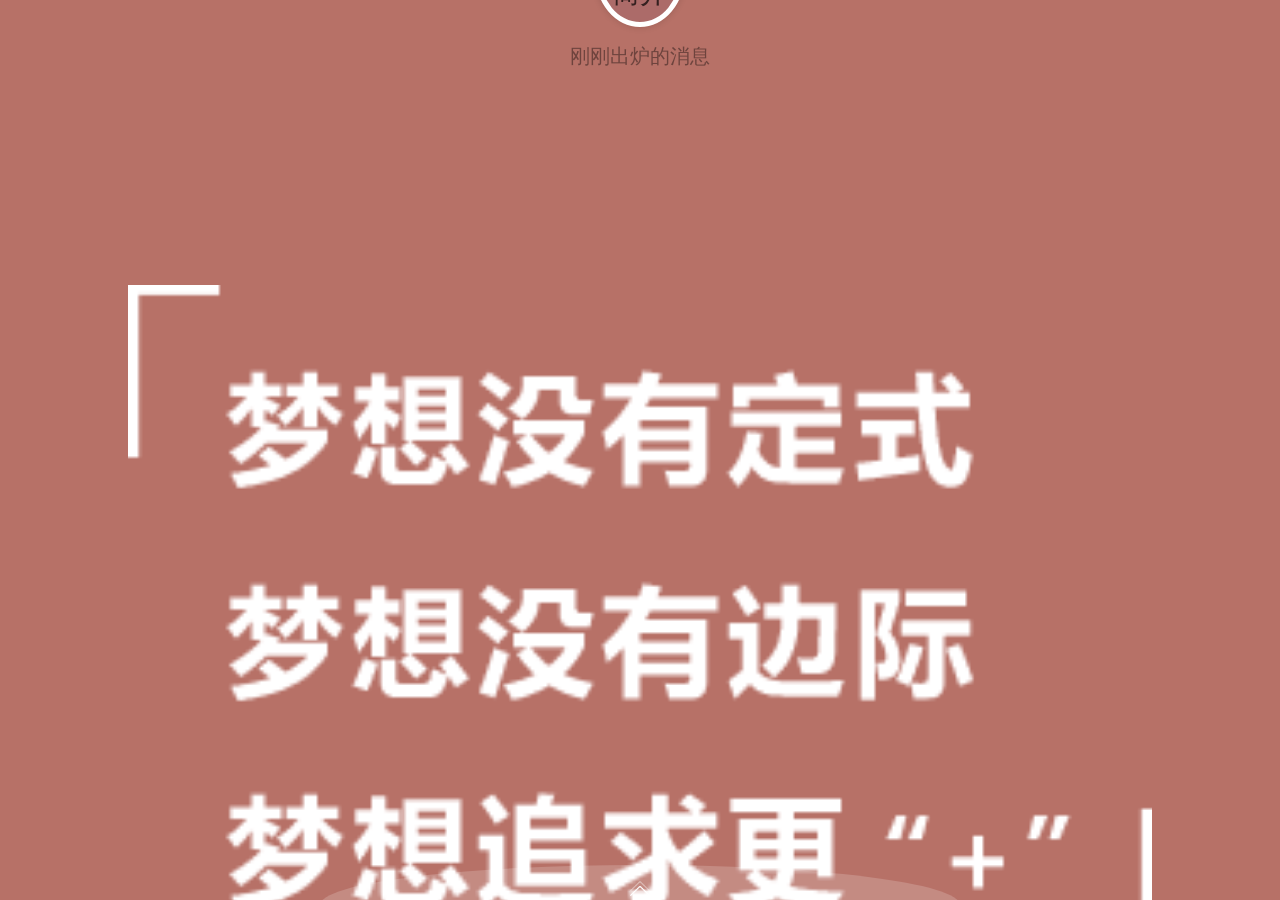
==== commit bc9d3e35: "aaa" ====
--- a/index.html
+++ b/index.html
@@ -1,228 +1,620 @@
-﻿<!doctype html>
-<html>
+
+<!DOCTYPE html>
+<html lang="en">
 <head>
-<meta charset="utf-8">
-<title>无敌的战队</title>
-<link type="text/css" href="css/jquery.fullpage.css" rel="stylesheet" />
-<link rel="stylesheet" href="css/bootstrap.min.css" type="text/css" />
-<link type="text/css" href="css/style.css" rel="stylesheet" />
-<script type="text/javascript" src="js/jquery-1.11.0.min.js"></script>
-<script type="text/javascript" src="js/jquery.fullpage.min.js"></script>
-<script type="text/javascript" src="js/bootstrap.min.js"></script>
+    <meta charset="utf-8">
+    <title>Swiper demo</title>
+    <meta name="viewport" content="width=device-width, initial-scale=1, minimum-scale=1, maximum-scale=1">
+    <link rel="stylesheet" href="css/bootstrap.min.css">
+    <link rel="stylesheet" href="css/swiper.min.css">
+    <link rel="stylesheet" href="css/animate.min.css">
+    <style>
+        *{
+            margin: 0;
+            padding: 0;
+            box-sizing: border-box;
+        }
+        html, body {
+            position: relative;
+            height: 100%;
+        }
+        body {
+            background: #eee;
+            color:#000;
+            margin: 0;
+            padding: 0;
+        }
+        .top-title{
+            width: 100%;
+            text-align: center;
+            color: rgba(0,0,0,.7);
+        }
+        .news{
+            width: 9rem;
+            padding: 9px;
+            margin: 0 auto;
+            font-size: 2.8rem;
+            text-align: center;
+            border-radius: 50%;
+            border: .5rem solid #fff;
+            box-shadow: 0 0 7px rgba(0,0,0,.15);
+            background: rgba(14,25,145,.06);
+        }
+        .tips{
+            margin-top: 15px;
+            font-size: 2rem;
+            color: rgba(0,0,0,.4);
+        }
+        .home-img{
+            width: 80%;
+            margin-top: 16%;
+        }
+        .swiper-container {
+            width: 100%;
+            height: 100%;
+            margin: 0 auto;
+        }
+        .swiper-slide {
+            display: flex;
+            flex-direction: column;
+            justify-content: center;
+            align-items: center;
+            background: rgba(0,0,0,.01)
+        }
+        .row{
+            margin: 4% 0;
+            text-align: center;
+        }
+        .img-li{
+            width: 45%;
+        }
+        .ww-img{
+            height: 130px;
+            width: 35%;
+            margin-right: 1rem;
+            border-radius: 50%;
+        }
+        h3{
+            margin: 0 0 10%;
+            font-size: 2.5rem;
+            text-align: center;
+        }
+        .row p{
+            text-align: left;
+            margin: 5% 0;
+        }
+        .verse-list li{
+            line-height: 35px;
+        }
+        .flow{
+            display: flex;
+        }
+        .flow ul{
+            width: 50%;
+            margin: .5rem;
+        }
+        .flow img{
+            width: 100%;
+            margin-bottom: .5rem;
+            border-radius: 7px;
+            box-shadow: 0 0 3px rgba(0,0,0,.5);
+        }
+        .person-wrap{
+            display: flex;
+            overflow-x: scroll;;
+            width: 85%;
+            height: 53%;
+        }
+        .hd-wrap{
+            height: 100%;
+            margin: 0 2vw 0 0;
+            padding: 8px 15px;
+            color: rgba(0,0,0,.7);
+            border-radius: 5px;
+            box-shadow: inset 0 0 5px rgba(0,0,0,.3);
+        }
+        .hd-wrap ul{
+            width: 66vw;
+        }
+        .hd-wrap ul li{
+            line-height: 31px;
+        }
+        .bang{
+            width: 80%;
+            margin-top: 20px;
+            border-radius: 5px;
+            box-shadow: 0 0 5px rgba(0,0,0,.1);
+        }
+        .arrow-box{
+            position: absolute;
+            bottom: -45px;
+            height: 80px;
+            width: 50%;
+            text-align: center;
+            border-radius: 100%;
+            background: rgba(255,255,255,.18);
+        }
+        .arrow{
+            width: 20px;
+            height: 15px;
+            margin-top: 16px;
+            -webkit-animation: start 1.5s infinite ease-in-out;
+            animation: start 1.5s infinite ease-in-out;
+        }
+        @keyframes start {
+            0%,100%{
+                margin-top: 16px;
+            }
+            50%{
+                margin-top: 8px;
+            }
+        }
+    </style>
 </head>
-
 <body>
-<!--
-<nav class="nav">
-    <ul>
-        <li>
-        	<span class="eng">home</span>
-            <span>首页<span>
-        </li>
-        <li>
-        	<span class="eng">about</span>
-            <span>关于<span>
-        </li>
-        <li>
-        	<span class="eng">production</span>
-          	<span>作品<span>
-        </li>
-        <li>
-        	<span class="eng">contact</span>
-            <span>联系<span>
-        </li>
-    </ul>
-</nav>
--->
-<div id="fullpage">
-    <div class="section">
-    	<div class="content-1">
-        	<span>加入我们战队的人</span>
-            <span>眼里总有别人看不到的世界</span>
+<audio autoplay>
+    <source id="myaudio" src="void/mzdhl.mp3" loop="loop">
+</audio>
+<div class="swiper-container">
+    <div class="swiper-wrapper">
+        <div class="swiper-slide" style="background-color: rgb(183 113 103)">
+            <div class="top-title">
+                <p class="news ani" swiper-animate-effect="rotateIn" swiper-animate-duration="0.5s" swiper-animate-delay="0.3s">战队简介</p>
+                <p class="tips">刚刚出炉的消息</p>
+            </div>
+            <img class="home-img ani"  swiper-animate-effect="slideInUp" swiper-animate-duration="0.5s" swiper-animate-delay="0.13s" src="img/home-img.png">
+            <div class="arrow-box">
+                <img class="arrow" src="img/arrow.png">
+            </div>
+        </div>
+        <div class="swiper-slide"  style="background-color: rgb(74 119 113)">
+            <h3 class="ani" swiper-animate-effect="fadeInDown" swiper-animate-duration="0.5s" swiper-animate-delay="0.3s">战队成员</h3>
+            <div class="person-wrap ani"  swiper-animate-effect="rotateInUpLeft" swiper-animate-duration="0.5s" swiper-animate-delay="0.3s">
+                <div class="hd-wrap">
+                    <h4>个人信息</h4>
+                    <ul class="list-unstyled">
+                        <li>
+                            <span>游戏ID：</span>
+                            <span>zhang</span>
+                        </li>
+                        <li>
+                            <span>性别：</span>
+                            <span>女</span>
+                        </li>
+                        <li>
+                            <span>年龄：</span>
+                            <span>20</span>
+                        </li>
+                        <li>
+                            <span>性格：</span>
+                            <span>温和，平易近人</span>
+                        </li>
+                        <!--<li>
+                            <span>电话：</span>
+                            <span>**********</span>
+                        </li>
+                        <li>
+                            <span>微信：</span>
+                            <span>183244632</span>
+                        </li>-->
+                        <li>
+                            <span>段位：</span>
+                            <span>荣耀黄金</span>
+                        </li>
+                        <li>
+                            <span>历史最高：</span>
+                            <span>荣耀百星</span>
+                        </li>
+                        <li>
+                            <span>简介：</span>
+                            <span>国服露娜，国服赔钱虎</span>
+                        </li>
+                    </ul>
+                </div>
+                <div class="hd-wrap">
+                    <h4>个人信息</h4>
+                    <ul class="list-unstyled">
+                        <li>
+                            <span>游戏ID：</span>
+                            <span>zhang</span>
+                        </li>
+                        <li>
+                            <span>性别：</span>
+                            <span>女</span>
+                        </li>
+                        <li>
+                            <span>年龄：</span>
+                            <span>20</span>
+                        </li>
+                        <li>
+                            <span>性格：</span>
+                            <span>温和，平易近人</span>
+                        </li>
+                        <!--<li>
+                            <span>电话：</span>
+                            <span>**********</span>
+                        </li>
+                        <li>
+                            <span>微信：</span>
+                            <span>183244632</span>
+                        </li>-->
+                        <li>
+                            <span>段位：</span>
+                            <span>荣耀黄金</span>
+                        </li>
+                        <li>
+                            <span>历史最高：</span>
+                            <span>荣耀百星</span>
+                        </li>
+                        <li>
+                            <span>简介：</span>
+                            <span>国服露娜，国服赔钱虎</span>
+                        </li>
+                    </ul>
+                </div>
+                <div class="hd-wrap">
+                    <h4>个人信息</h4>
+                    <ul class="list-unstyled">
+                        <li>
+                            <span>游戏ID：</span>
+                            <span>zhang</span>
+                        </li>
+                        <li>
+                            <span>性别：</span>
+                            <span>女</span>
+                        </li>
+                        <li>
+                            <span>年龄：</span>
+                            <span>20</span>
+                        </li>
+                        <li>
+                            <span>性格：</span>
+                            <span>温和，平易近人</span>
+                        </li>
+                        <!--<li>
+                            <span>电话：</span>
+                            <span>**********</span>
+                        </li>
+                        <li>
+                            <span>微信：</span>
+                            <span>183244632</span>
+                        </li>-->
+                        <li>
+                            <span>段位：</span>
+                            <span>荣耀黄金</span>
+                        </li>
+                        <li>
+                            <span>历史最高：</span>
+                            <span>荣耀百星</span>
+                        </li>
+                        <li>
+                            <span>简介：</span>
+                            <span>国服露娜，国服赔钱虎</span>
+                        </li>
+                    </ul>
+                </div>
+                <div class="hd-wrap">
+                    <h4>个人信息</h4>
+                    <ul class="list-unstyled">
+                        <li>
+                            <span>游戏ID：</span>
+                            <span>zhang</span>
+                        </li>
+                        <li>
+                            <span>性别：</span>
+                            <span>女</span>
+                        </li>
+                        <li>
+                            <span>年龄：</span>
+                            <span>20</span>
+                        </li>
+                        <li>
+                            <span>性格：</span>
+                            <span>温和，平易近人</span>
+                        </li>
+                        <!--<li>
+                            <span>电话：</span>
+                            <span>**********</span>
+                        </li>
+                        <li>
+                            <span>微信：</span>
+                            <span>183244632</span>
+                        </li>-->
+                        <li>
+                            <span>段位：</span>
+                            <span>荣耀黄金</span>
+                        </li>
+                        <li>
+                            <span>历史最高：</span>
+                            <span>荣耀百星</span>
+                        </li>
+                        <li>
+                            <span>简介：</span>
+                            <span>国服露娜，国服赔钱虎</span>
+                        </li>
+                    </ul>
+                </div>
+                <div class="hd-wrap">
+                    <h4>个人信息</h4>
+                    <ul class="list-unstyled">
+                        <li>
+                            <span>游戏ID：</span>
+                            <span>zhang</span>
+                        </li>
+                        <li>
+                            <span>性别：</span>
+                            <span>女</span>
+                        </li>
+                        <li>
+                            <span>年龄：</span>
+                            <span>20</span>
+                        </li>
+                        <li>
+                            <span>性格：</span>
+                            <span>温和，平易近人</span>
+                        </li>
+                        <!--<li>
+                            <span>电话：</span>
+                            <span>**********</span>
+                        </li>
+                        <li>
+                            <span>微信：</span>
+                            <span>183244632</span>
+                        </li>-->
+                        <li>
+                            <span>段位：</span>
+                            <span>荣耀黄金</span>
+                        </li>
+                        <li>
+                            <span>历史最高：</span>
+                            <span>荣耀百星</span>
+                        </li>
+                        <li>
+                            <span>简介：</span>
+                            <span>国服露娜，国服赔钱虎</span>
+                        </li>
+                    </ul>
+                </div>
+                <div class="hd-wrap">
+                    <h4>个人信息</h4>
+                    <ul class="list-unstyled">
+                        <li>
+                            <span>游戏ID：</span>
+                            <span>zhang</span>
+                        </li>
+                        <li>
+                            <span>性别：</span>
+                            <span>女</span>
+                        </li>
+                        <li>
+                            <span>年龄：</span>
+                            <span>20</span>
+                        </li>
+                        <li>
+                            <span>性格：</span>
+                            <span>温和，平易近人</span>
+                        </li>
+                        <!--<li>
+                            <span>电话：</span>
+                            <span>**********</span>
+                        </li>
+                        <li>
+                            <span>微信：</span>
+                            <span>183244632</span>
+                        </li>-->
+                        <li>
+                            <span>段位：</span>
+                            <span>荣耀黄金</span>
+                        </li>
+                        <li>
+                            <span>历史最高：</span>
+                            <span>荣耀百星</span>
+                        </li>
+                        <li>
+                            <span>简介：</span>
+                            <span>国服露娜，国服赔钱虎</span>
+                        </li>
+                    </ul>
+                </div>
+                <div class="hd-wrap">
+                    <h4>个人信息</h4>
+                    <ul class="list-unstyled">
+                        <li>
+                            <span>游戏ID：</span>
+                            <span>zhang</span>
+                        </li>
+                        <li>
+                            <span>性别：</span>
+                            <span>女</span>
+                        </li>
+                        <li>
+                            <span>年龄：</span>
+                            <span>20</span>
+                        </li>
+                        <li>
+                            <span>性格：</span>
+                            <span>温和，平易近人</span>
+                        </li>
+                        <!--<li>
+                            <span>电话：</span>
+                            <span>**********</span>
+                        </li>
+                        <li>
+                            <span>微信：</span>
+                            <span>183244632</span>
+                        </li>-->
+                        <li>
+                            <span>段位：</span>
+                            <span>荣耀黄金</span>
+                        </li>
+                        <li>
+                            <span>历史最高：</span>
+                            <span>荣耀百星</span>
+                        </li>
+                        <li>
+                            <span>简介：</span>
+                            <span>国服露娜，国服赔钱虎</span>
+                        </li>
+                    </ul>
+                </div>
+                <div class="hd-wrap">
+                    <h4>个人信息</h4>
+                    <ul class="list-unstyled">
+                        <li>
+                            <span>游戏ID：</span>
+                            <span>zhang</span>
+                        </li>
+                        <li>
+                            <span>性别：</span>
+                            <span>女</span>
+                        </li>
+                        <li>
+                            <span>年龄：</span>
+                            <span>20</span>
+                        </li>
+                        <li>
+                            <span>性格：</span>
+                            <span>温和，平易近人</span>
+                        </li>
+                        <!--<li>
+                            <span>电话：</span>
+                            <span>**********</span>
+                        </li>
+                        <li>
+                            <span>微信：</span>
+                            <span>183244632</span>
+                        </li>-->
+                        <li>
+                            <span>段位：</span>
+                            <span>荣耀黄金</span>
+                        </li>
+                        <li>
+                            <span>历史最高：</span>
+                            <span>荣耀百星</span>
+                        </li>
+                        <li>
+                            <span>简介：</span>
+                            <span>国服露娜，国服赔钱虎</span>
+                        </li>
+                    </ul>
+                </div>
+            </div>
+            <div class="arrow-box">
+                <img class="arrow" src="img/arrow.png">
+            </div>
+        </div>
+        <div class="swiper-slide"   style="background-color: rgb(128 81 81)">
+            <div class="container">
+                <h3 class="ani" swiper-animate-effect="fadeInDown" swiper-animate-duration="0.5s" swiper-animate-delay="0.3s">唯美图片和句子</h3>
+                  <div class="row">
+                      <div class="col-lg-6 col-md-6 col-xs-12 col-sm-6">
+                          <img class="img-li ani" swiper-animate-effect="zoomInLeft" swiper-animate-duration="0.5s" swiper-animate-delay="0.6s" src="img/img1.jpg">
+                      </div>
+                      <div class="col-lg-6 col-md-6 col-xs-12 col-sm-6">
+                          <p class="ani" swiper-animate-effect="bounceInRight" swiper-animate-duration="0.5s" swiper-animate-delay="0.6s">很多人的失落，是违背了自己少年时的立志。自认为成熟、自认为练达、自认为精明，从前多幼稚，总算看透了、想穿了。于是，我们就此变成自己年少时最憎恶的那种人。</p>
+                      </div>
+                  </div>
+                  <div class="row">
+                      <div class="col-lg-6 col-md-6 col-xs-12 col-sm-6">
+                          <img class="img-li ani"  swiper-animate-effect="fadeInDownBig" swiper-animate-duration="0.8s" swiper-animate-delay="0.9s" src="img/img2.jpg">
+                      </div>
+                      <div class="col-lg-6 col-md-6 col-xs-12 col-sm-6">
+                          <p class="ani" swiper-animate-effect="rotateInUpRight" swiper-animate-duration="0.10s" swiper-animate-delay="0.9s">这个世界欺骗了我 我必须给予还击 我不会放掉任何一丁点儿属于我的幸福 哪怕付出的代价是从此坠入地狱 我也在所不惜。</p>
+                      </div>
+                  </div>
+            </div>
+            <div class="arrow-box">
+                <img class="arrow" src="img/arrow.png">
+            </div>
+        </div>
+        <div class="swiper-slide" style="background-color: rgb(92 136 173)">
+            <div class="container">
+                <h3 class="ani" swiper-animate-effect="fadeInDown" swiper-animate-duration="0.15s" swiper-animate-delay="0.3s">唐诗三百首</h3>
+                <div class="row">
+                    <div class="col-lg-6 col-md-6 col-xs-12 col-sm-6" style="display: flex;justify-content: center; align-items: center; margin-bottom: 12px">
+                        <img class="ww-img ani" swiper-animate-effect="rotateInDownLeft" swiper-animate-duration="0.15s" swiper-animate-delay="0.5s" src="img/wangwei.jpg">
+                        <div class="ani" swiper-animate-effect="bounceInRight" swiper-animate-duration="0.15s" swiper-animate-delay="0.7s">
+                            <span style="display:inline-block; font-size: 2.5rem; margin-bottom: 6px">王维</span><br>
+                            <span>唐代诗人(称为“诗佛”)</span>
+                        </div>
+                    </div>
+                    <div class="col-lg-6 col-md-6 col-xs-12 col-sm-6">
+                        <h4 class="ani" swiper-animate-effect="fadeInLeft" swiper-animate-duration="0.15s" swiper-animate-delay="0.15s">终南别业 <small> 唐代：王维</small></h4>
+                        <ul class="list-unstyled verse-list ani" swiper-animate-effect="fadeInUp" swiper-animate-duration="0.15s" swiper-animate-delay="0.9s">
+                            <li>中岁颇好道，晚家南山陲。</li>
+                            <li>兴来每独往，胜事空自知。</li>
+                            <li>行到水穷处，坐看云起时。</li>
+                            <li>偶然值林叟，谈笑无还期。</li>
+                        </ul>
+                    </div>
+                </div>
+            </div>
+            <div class="arrow-box">
+                <img class="arrow" src="img/arrow.png">
+            </div>
+        </div>
+        <div class="swiper-slide" style="background-color: rgb(123 122 177)">
+            <h3 class="ani" swiper-animate-effect="fadeInDown" swiper-animate-duration="0.5s" swiper-animate-delay="0.3s">狗狗的美图</h3>
+            <div class="flow">
+                <ul class="list-unstyled ani" swiper-animate-effect="fadeInLeft" swiper-animate-duration="0.15s" swiper-animate-delay="0.10s">
+                    <li>
+                        <img src="img/g1.png">
+                    </li>
+                    <li>
+                        <img src="img/g3.png">
+                    </li>
+                    <li>
+                        <img src="img/img4.jpg">
+                    </li>
+                    <li>
+                        <img src="img/g7.png">
+                    </li>
+                </ul>
+                <ul class="list-unstyled ani" swiper-animate-effect="fadeInRight" swiper-animate-duration="0.15s" swiper-animate-delay="0.10s">
+                    <li>
+                        <img src="img/g5.png">
+                    </li>
+                    <li>
+                        <img src="img/img1.jpg">
+                    </li>
+                    <li>
+                        <img src="img/g6.png">
+                    </li>
+                    <li>
+                        <img src="img/img4.jpg">
+                    </li>
+                </ul>
+            </div>
+            <div class="arrow-box">
+                <img class="arrow" src="img/arrow.png">
+            </div>
+        </div>
+        <div class="swiper-slide"  style="background-color: rgb(167 104 150)">
+            <div class="top-title">
+                <p class="news ani" swiper-animate-effect="rotateIn" swiper-animate-duration="0.5s" swiper-animate-delay="0.3s">结束语</p>
+                <p class="tips">简单的了解已结束</p>
+            </div>
+            <img class="bang ani" swiper-animate-effect="fadeInRight" swiper-animate-duration="0.5s" swiper-animate-delay="0.13s" src="img/bang.jpg">
         </div>
     </div>
-    <div class="section">
-    	<div class="content-2">
-        	<div class="con-con">
-            	<ul>
-                	<li data-container="body" data-toggle="popover" data-placement="top" data-trigger="hover" data-content="顶级娱乐工会">
-                    	<span><img src="picture/logo.png" /></span>
-                        <span>上分</span>
-                    </li>
-                    <li data-container="body" data-toggle="popover" data-placement="bottom" data-trigger="hover" data-content="顶级娱乐工会">
-                    	<span><img src="picture/logo.png" /></span>
-                        <span>内战</span>
-                    </li>
-                    <li data-container="body" data-toggle="popover" data-placement="top" data-trigger="hover" data-content="顶级娱乐工会">
-                    	<span><img src="picture/logo.png" /></span>
-                        <span>翻车</span>
-                    </li>
-                    <li data-container="body" data-toggle="popover" data-placement="bottom" data-trigger="hover" data-content="顶级娱乐工会">
-                    	<span><img src="picture/logo.png" /></span>
-                        <span>开车</span>
-                    </li>
-                    <li data-container="body" data-toggle="popover" data-placement="top" data-trigger="hover" data-content="顶级娱乐工会">
-                    	<span><img src="picture/logo.png" /></span>
-                        <span>国服</span>
-                    </li>
-                    <li data-container="body" data-toggle="popover" data-placement="bottom" data-trigger="hover" data-content="顶级娱乐工会">
-                    	<span><img src="picture/logo.png" /></span>
-                        <span>娱乐</span>
-                    </li>
-                </ul>
-            </div>
-        </div>
-    </div>
-    <div class="section">
-    	<div class="content-3">
-        	<ul>
-            	<li>
-                	<a></a>
-                    <a></a>
-                    <a href="#">
-                    	<img src="picture/img-1.jpg" />
-                    	<p></p>
-                    </a>
-                </li>
-                <li>
-                	<a href="#">
-                    	<img src="picture/img-2.jpg" />
-                    	<p></p>
-                    </a>
-                    <a href="#">
-                    	<img src="picture/img-3.jpg" />
-                    	<p></p>
-                    </a>
-                    <a href="#">
-                    	<img src="picture/img-4.jpg" />
-                    	<p></p>
-                    </a>
-                </li>
-                <li>
-                	<a href="#">
-                    	<img src="picture/img-2.jpg" />
-                    	<p></p>
-                    </a>
-                    <a href="#">
-                    	<img src="picture/img-3.jpg" />
-                    	<p></p>
-                    </a>
-                    <a href="#">
-                    	<img src="picture/img-4.jpg" />
-                    	<p></p>
-                    </a>
-                </li>
-                <li>
-                	<a href="#">
-                    	<img src="picture/img-2.jpg" />
-                    	<p></p>
-                    </a>
-                    <a href="#">
-                    	<img src="picture/img-3.jpg" />
-                    	<p></p>
-                    </a>
-                    <a href="#">
-                    	<img src="picture/img-4.jpg" />
-                    	<p></p>
-                    </a>
-                </li>
-                <li>
-                	<a href="#">
-                    	<img src="picture/img-1.jpg" />
-                    	<p></p>
-                    </a>
-                    <a></a>
-                    <a></a>
-                </li>
-            </ul>
-        </div>
-    </div>
-    <div class="section">
-    	<div class="contact">
-        	<h3 class="me">联系我们</h3>
-            <p class="me">QQ1111111111</p>
-            <p class="me">Contact me</p>
-            <a class="ewm"><img src="picture/demo.png" /></a>
-        </div>
-        <div class="line">
-        	<div class="share">
-            	<!--<a onClick="xinlang('将我的个人主页分享至新浪','index.html','image/ewm.png');" class="xinlang"  data-container="body" data-toggle="popover" data-placement="top" data-trigger="hover" data-content="分享至新浪微博">-->
-                	<!--<img src="picture/xinlang.png" />-->
-                <!--</a>-->
-                <a href="javascript:;" class="qq" onClick="qqShare();"  data-container="body" data-toggle="popover" data-placement="top" data-trigger="hover" data-content="分享至QQ好友">
-                	<img src="picture/qq.png" />
-                </a>
-                <a href="javascript:;" class="qq" onClick="qqShare();"  data-container="body" data-toggle="popover" data-placement="top" data-trigger="hover" data-content="分享至QQ好友">
-                    <img src="picture/qq.png" />
-                </a>
-                <a href="javascript:;" class="qq" onClick="qqShare();"  data-container="body" data-toggle="popover" data-placement="top" data-trigger="hover" data-content="分享至QQ好友">
-                    <img src="picture/qq.png" />
-                </a>
-                <!--<a class="jiathis_button_weixin"  data-container="body" data-toggle="popover" data-placement="top" data-trigger="hover" data-content="分享至微信">
-                	<img src="picture/weixin.png" />
-                </a>-->
-                <script type="text/javascript" src="js/jia.js" charset="utf-8"></script>
-            </div>
-        </div>
-    </div>
-</div><br>
+</div>
+<script src="js/swiper.min.js"></script>
+<script src="js/swiper.animate.min.js"></script>
 <script>
-$(function(){
-    $('#fullpage').fullpage({
-        'verticalCentered': false,
-        'css3': true,
-        'sectionsColor': ['#825b56', '#343b4e', '#4b6558', '#822c2b'],
-        anchors: ['page1', 'page2', 'page3', 'page4'],
-        'navigation': true,
-        'navigationPosition': 'right',
-        'navigationTooltips': ['首页', '关于', '作品', '联系'],
+    var swiper = new Swiper('.swiper-container', {
+        direction: 'vertical',
+        slidesPerView: 1,
+        paginationClickable: true,
+        spaceBetween: 30,
+        mousewheelControl: true,
+        onInit: function(swiper){ //Swiper2.x的初始化是onFirstInit
+            swiperAnimateCache(swiper); //隐藏动画元素
+            swiperAnimate(swiper); //初始化完成开始动画
+        },
+        onSlideChangeEnd: function(swiper){
+            swiperAnimate(swiper); //每个slide切换结束时也运行当前slide动画
+        }
     });
-
-	$("[data-toggle='popover']").popover();
-
-})
-//分享到新浪
-function xinlang(title,url,picurl){
-	var sharesinastring='http://v.t.sina.com.cn/share/share.php?title='+title+'&url='+url+'&content=utf-8&sourceUrl='+url+'&pic='+picurl;
-	window.open(sharesinastring,'newwindow','height=400,width=400,top=100,left=100');
-}
-
-//分享給QQ好友
-function qqShare(){
-    var p = {
-    url:'http://wwww.baidu.com', /*获取URL，可加上来自分享到QQ标识，方便统计*/
-    desc:'发送信息给好友',
-    title:'发送信息给好友', /*分享标题(可选)*/
-    summary:'', /*分享摘要(可选)*/
-    pics:'', /*分享图片(可选)*/
-    flash: '', /*视频地址(可选)*/
-    site:'http://wwww.baidu.com', /*分享来源(可选) 如：QQ分享*/
-    style:'203',
-    width:16,
-    height:16
-    };
-    var s = [];
-    for(var i in p){
-        s.push(i + '=' + encodeURIComponent(p[i]||''));
-    }
-    var qhref = "http://connect.qq.com/widget/shareqq/index.html?"+s.join('&');
-    $(".qq").attr({href:qhref,target:"_blank"});
-};
-
-
-//分享給微信好友
-$(".jiathis_button_weixin").mouseenter(function(){
-	$(this).attr("title","");
-});
-
-//作品循环
-$(".content-3 ul li").each(function (i) {
-	$(this).attr("style", "-webkit-transition-delay:" + i * 0.2 + "s;"
-			+ "-moz-transition-delay:" + i * 0.2 + "s;"
-			+ "-o-transition-delay:" + i * 0.2 + "s;"
-			+ "transition-delay:" + i * 0.2 + "s;");
-});
-
 </script>
 </body>
 </html>
